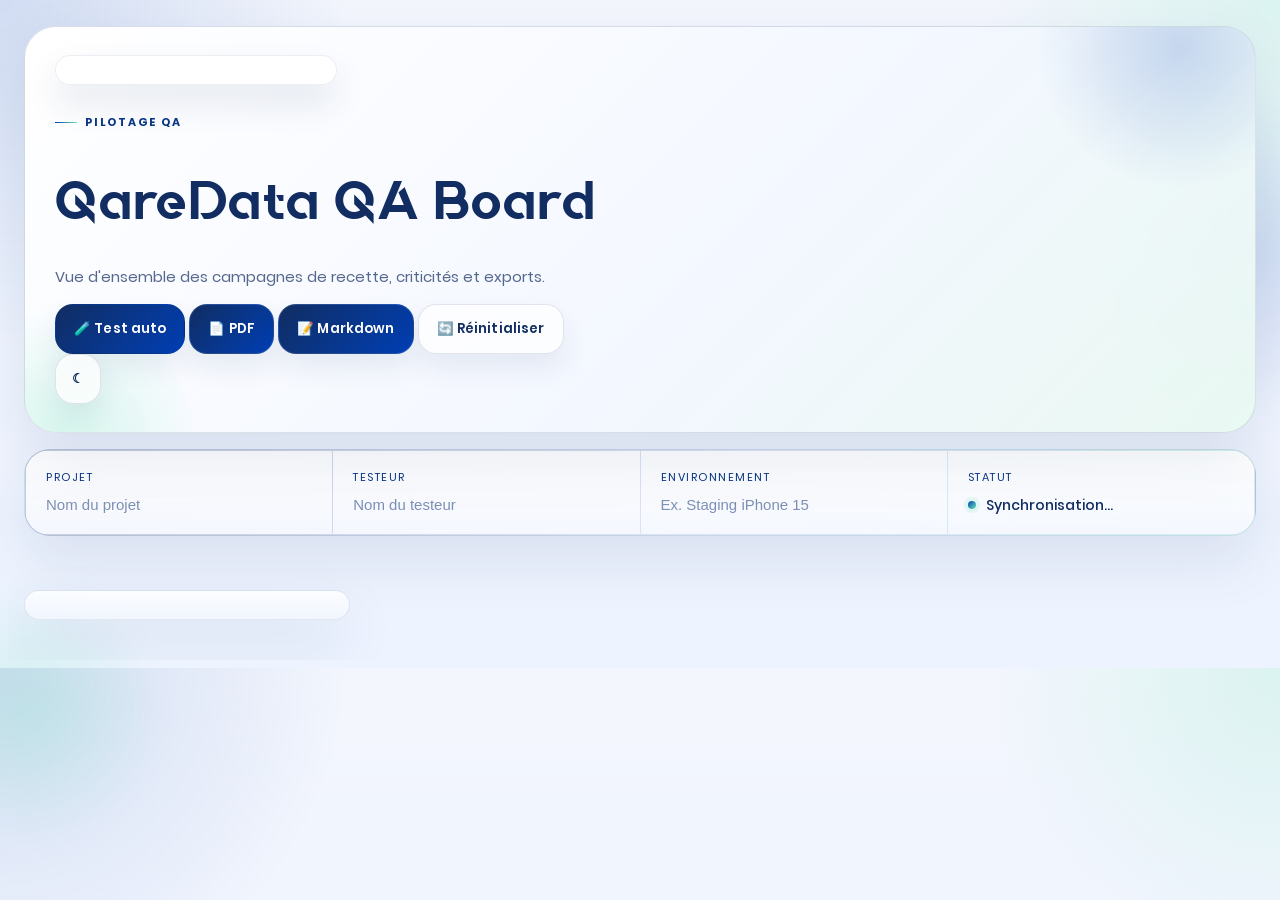
==== index.html @ b57c23fd "Add fonts and revamp UI styles Add Poppins and Quantify font files and update assets. Replace emoji " ====
<!DOCTYPE html>
<html lang="fr">
<head>
  <meta charset="UTF-8" />
  <meta name="viewport" content="width=device-width, initial-scale=1.0" />
  <meta http-equiv="Cache-Control" content="no-cache, no-store, must-revalidate" />
  <meta http-equiv="Pragma" content="no-cache" />
  <meta http-equiv="Expires" content="0" />
  <title>QareData QA Board - Refonte Professionnelle</title>
  <link rel="icon" type="image/svg+xml" href="./assets/favicon-checklist.svg?v=20260407-ui-fixes-3" />
  <link rel="shortcut icon" href="./assets/favicon-checklist.svg?v=20260407-ui-fixes-3" />
  <link rel="stylesheet" href="./styles.css?v=20260407-ui-fixes-3" />
  <link rel="stylesheet" href="./minimal-cards.css?v=20260407-ui-fixes-3" />
</head>
<body>
  <!-- ===== HEADER GLOBAL ===== -->
  <header class="app-header">
    <div class="header-content">
      <!-- Logo et Titre -->
      <div class="header-main">
        <div class="header-main__identity logo-section">
          <div class="logo" aria-hidden="true">
            <img src="./assets/company-logo.png" alt="" class="logo__image" />
          </div>
          <div class="title-section">
            <span class="header-eyebrow">Pilotage QA</span>
            <h1 class="app-title" id="header-project-title">QareData QA Board</h1>
            <p class="app-description" id="header-project-subtitle">Vue d'ensemble des campagnes de recette, criticités et exports.</p>
          </div>
        </div>

        <!-- Actions principales en haut -->
        <div class="header-actions">
          <button class="btn btn-primary" id="run-random-test" title="Simuler une session QA aléatoire">
            <span>🧪</span>
            <span>Test auto</span>
          </button>
          <button class="btn btn-success" id="generate-pdf" title="Exporter PDF">
            <span>📄</span>
            <span>PDF</span>
          </button>
          <button class="btn btn-success" id="generate-markdown" title="Exporter Markdown">
            <span>📝</span>
            <span>Markdown</span>
          </button>
          <button class="btn btn-ghost" id="reset-board" title="Réinitialiser">
            <span>🔄</span>
            <span>Réinitialiser</span>
          </button>
          <div class="theme-toggle">
            <button class="btn btn-ghost" id="btn-theme" type="button" title="Activer le mode sombre" aria-label="Activer le mode sombre" aria-pressed="false">
              <span id="theme-icon">☾</span>
            </button>
          </div>
        </div>
      </div>

      <!-- Barre de métadonnées -->
      <div class="header-metadata">
        <div class="header-meta-card">
          <div class="metadata-field">
            <label>Projet</label>
            <input type="text" id="project-name" data-field="projectName" placeholder="Nom du projet" class="meta-input" />
          </div>
          <div class="metadata-field">
            <label>Testeur</label>
            <input type="text" id="tester-name" data-field="tester" placeholder="Nom du testeur" class="meta-input" />
          </div>
          <div class="metadata-field">
            <label>Environnement</label>
            <input type="text" id="environment-name" data-field="environment" placeholder="Ex. Staging iPhone 15" class="meta-input" />
          </div>
          <div class="metadata-field metadata-field--status">
            <label>Statut</label>
            <div class="save-status" id="save-status">Synchronisation…</div>
          </div>
        </div>
      </div>

      <!-- KPI rapides (summary-root) -->
      <div class="header-kpi" id="summary-root"></div>
    </div>
  </header>

  <!-- ===== ZONE PRINCIPALE ===== -->
  <main class="app-main">
    <aside class="sidebar-sections" id="sidebar-nav-root" aria-label="Navigation latérale">
      <!-- Généré dynamiquement -->
    </aside>

    <!-- Barre de création de carte manuelle -->
    <aside class="create-card-panel">
      <h3>➕ Créer une carte manuelle</h3>
      <div class="create-card-form">
        <div class="form-row">
          <select id="new-card-surface" class="form-control" placeholder="Surface">
            <option value="">Sélectionner surface</option>
          </select>
          <select id="new-card-page" class="form-control" placeholder="Page">
            <option value="">Sélectionner page</option>
          </select>
        </div>
        <div class="form-row">
          <input 
            type="text" 
            id="new-card-title" 
            placeholder="Titre de la carte" 
            class="form-control"
          />
        </div>
        <div class="form-row">
          <select id="new-card-severity" class="form-control">
            <option value="minor">🟡 Mineur</option>
            <option value="major">🟠 Majeur</option>
            <option value="blocker">🔴 Bloquant</option>
          </select>
        </div>
        <div class="form-row">
          <textarea 
            id="new-card-notes" 
            placeholder="Notes additionnelles" 
            class="form-control"
            rows="2"
          ></textarea>
        </div>
        <div class="form-row">
          <textarea 
            id="new-card-checklist" 
            placeholder="Étapes du scénario utilisateur (une ligne par étape)" 
            class="form-control"
            rows="2"
          ></textarea>
        </div>
        <button class="btn btn-success" id="create-card">
          ✅ Créer la carte
        </button>
      </div>
    </aside>

    <!-- Zone centrale: Cartes -->
    <article class="content-area">
      <!-- Vue liste des cartes (board-root) -->
      <section class="board-root" id="board-root">
        <!-- Généré dynamiquement -->
      </section>

      <!-- Vue vide -->
      <section class="empty-state" id="empty-state" style="display: none;">
        <div class="empty-icon">📭</div>
        <h2>Aucune carte correspondante</h2>
        <p>Ajuste tes filtres ou crée une nouvelle carte pour commencer.</p>
      </section>
    </article>
  </main>

  <!-- ===== MODAL: DÉTAIL CARTE ===== -->
  <div class="modal-overlay" id="modal-overlay">
    <div class="modal-container">
      <button class="modal-close" id="modal-close">&times;</button>
      
      <div class="modal-content" id="modal-content">
        <!-- Rempli dynamiquement -->
      </div>
    </div>
  </div>
  <!-- Scripts -->
  <script type="module" src="./src/main.js?v=20260407-pdf-phase1-1"></script>
</body>
</html>
---- minimal-cards.css ----
@font-face {
  font-family: "Quantify";
  src: url("./assets/fonts/quantify/Quantify.ttf") format("truetype");
  font-style: normal;
  font-weight: 400;
  font-display: swap;
}

@font-face {
  font-family: "Poppins";
  src: url("./assets/fonts/poppins/Poppins-Light.ttf") format("truetype");
  font-style: normal;
  font-weight: 300;
  font-display: swap;
}

@font-face {
  font-family: "Poppins";
  src: url("./assets/fonts/poppins/Poppins-Regular.ttf") format("truetype");
  font-style: normal;
  font-weight: 400;
  font-display: swap;
}

@font-face {
  font-family: "Poppins";
  src: url("./assets/fonts/poppins/Poppins-Italic.ttf") format("truetype");
  font-style: italic;
  font-weight: 400;
  font-display: swap;
}

@font-face {
  font-family: "Poppins";
  src: url("./assets/fonts/poppins/Poppins-Medium.ttf") format("truetype");
  font-style: normal;
  font-weight: 500;
  font-display: swap;
}

@font-face {
  font-family: "Poppins";
  src: url("./assets/fonts/poppins/Poppins-MediumItalic.ttf") format("truetype");
  font-style: italic;
  font-weight: 500;
  font-display: swap;
}

@font-face {
  font-family: "Poppins";
  src: url("./assets/fonts/poppins/Poppins-SemiBold.ttf") format("truetype");
  font-style: normal;
  font-weight: 600;
  font-display: swap;
}

@font-face {
  font-family: "Poppins";
  src: url("./assets/fonts/poppins/Poppins-SemiBoldItalic.ttf") format("truetype");
  font-style: italic;
  font-weight: 600;
  font-display: swap;
}

@font-face {
  font-family: "Poppins";
  src: url("./assets/fonts/poppins/Poppins-Bold.ttf") format("truetype");
  font-style: normal;
  font-weight: 700;
  font-display: swap;
}

@font-face {
  font-family: "Poppins";
  src: url("./assets/fonts/poppins/Poppins-BoldItalic.ttf") format("truetype");
  font-style: italic;
  font-weight: 700;
  font-display: swap;
}

@font-face {
  font-family: "Poppins";
  src: url("./assets/fonts/poppins/Poppins-ExtraBold.ttf") format("truetype");
  font-style: normal;
  font-weight: 800;
  font-display: swap;
}

@font-face {
  font-family: "Poppins";
  src: url("./assets/fonts/poppins/Poppins-ExtraBoldItalic.ttf") format("truetype");
  font-style: italic;
  font-weight: 800;
  font-display: swap;
}

@font-face {
  font-family: "Poppins";
  src: url("./assets/fonts/poppins/Poppins-Black.ttf") format("truetype");
  font-style: normal;
  font-weight: 900;
  font-display: swap;
}

:root {
  --font-display: "Quantify", "Poppins", "Segoe UI", sans-serif;
  --font-body: "Poppins", "Segoe UI", sans-serif;

  --brand-blue: #003fb5;
  --brand-royal: #0a3585;
  --brand-navy: #112d61;
  --brand-mint: #6ee7b7;
  --brand-ink: #050b18;
  --brand-frost: #eef4ff;
  --brand-sky: #dbe8ff;

  --color-primary: var(--brand-blue);
  --color-success: var(--brand-mint);
  --color-warning: #ffb44d;
  --color-danger: #d92d20;
  --color-secondary: var(--brand-royal);

  --bg-primary: #ffffff;
  --bg-secondary: #edf3ff;
  --bg-tertiary: #e1ebff;
  --border-color: rgba(17, 45, 97, 0.12);
  --text-primary: #07152f;
  --text-secondary: #4f6388;
  --text-tertiary: #7f92b8;

  --app-canvas: #f3f6fd;
  --panel-bg: rgba(255, 255, 255, 0.82);
  --panel-bg-strong: #ffffff;
  --surface-bg: linear-gradient(180deg, rgba(255, 255, 255, 0.98), rgba(239, 244, 255, 0.98));
  --page-bg: linear-gradient(180deg, rgba(255, 255, 255, 0.9), rgba(246, 249, 255, 0.92));
  --card-odd: #ffffff;
  --card-even: #f6f9ff;
  --card-muted: #eef4ff;
  --text-strong: #07152f;
  --text-muted: #55688d;
  --text-subtle: #7d90b5;
  --line-soft: rgba(17, 45, 97, 0.1);
  --line-strong: rgba(0, 63, 181, 0.22);
  --panel-border-strong: rgba(17, 45, 97, 0.14);
  --focus-ring: rgba(0, 63, 181, 0.12);
  --shadow-card: 0 18px 36px rgba(17, 45, 97, 0.08);
  --shadow-hover: 0 24px 44px rgba(17, 45, 97, 0.14);
  --shadow-panel: 0 24px 58px rgba(17, 45, 97, 0.1);
  --surface-accent: linear-gradient(135deg, rgba(0, 63, 181, 0.08), rgba(110, 231, 183, 0.16));
  --hero-panel: linear-gradient(135deg, rgba(255, 255, 255, 0.98) 0%, rgba(243, 247, 255, 0.98) 58%, rgba(232, 248, 241, 0.94) 100%);
  --progress-panel-bg: linear-gradient(135deg, #112d61 0%, #003fb5 100%);
  --progress-panel-border: rgba(17, 45, 97, 0.12);
  --progress-track: rgba(17, 45, 97, 0.12);
  --progress-fill: linear-gradient(90deg, #003fb5 0%, #6ee7b7 100%);
}

body.dark-mode {
  --bg-primary: #0b1735;
  --bg-secondary: #08112a;
  --bg-tertiary: #10204a;
  --border-color: rgba(255, 255, 255, 0.08);
  --text-primary: #f7fbff;
  --text-secondary: #ced9f6;
  --text-tertiary: #8ca1d0;
  --app-canvas: #060d1d;
  --panel-bg: rgba(10, 20, 46, 0.84);
  --panel-bg-strong: #0f1d41;
  --surface-bg: linear-gradient(180deg, rgba(15, 29, 65, 0.98), rgba(10, 21, 48, 0.98));
  --page-bg: linear-gradient(180deg, rgba(17, 33, 73, 0.86), rgba(10, 20, 46, 0.9));
  --card-odd: #10204a;
  --card-even: #142758;
  --card-muted: #0b1735;
  --text-strong: #f7fbff;
  --text-muted: #c0cdec;
  --text-subtle: #8aa0d0;
  --line-soft: rgba(255, 255, 255, 0.08);
  --line-strong: rgba(110, 231, 183, 0.2);
  --panel-border-strong: rgba(255, 255, 255, 0.1);
  --focus-ring: rgba(110, 231, 183, 0.12);
  --shadow-card: 0 16px 34px rgba(0, 0, 0, 0.34);
  --shadow-hover: 0 22px 42px rgba(0, 0, 0, 0.42);
  --shadow-panel: 0 26px 56px rgba(0, 0, 0, 0.4);
  --surface-accent: linear-gradient(135deg, rgba(0, 63, 181, 0.24), rgba(110, 231, 183, 0.16));
  --hero-panel: linear-gradient(135deg, rgba(17, 33, 73, 0.98), rgba(11, 28, 68, 0.98));
  --progress-panel-bg: linear-gradient(135deg, rgba(17, 45, 97, 0.98), rgba(10, 53, 133, 0.98));
  --progress-panel-border: rgba(110, 231, 183, 0.12);
  --progress-track: rgba(255, 255, 255, 0.14);
  --progress-fill: linear-gradient(90deg, #6ee7b7 0%, #8dd6ff 100%);
}

body {
  position: relative;
  isolation: isolate;
  font-family: var(--font-body);
  background:
    radial-gradient(circle at top left, rgba(0, 63, 181, 0.14), transparent 24%),
    radial-gradient(circle at top right, rgba(110, 231, 183, 0.18), transparent 20%),
    linear-gradient(180deg, var(--app-canvas) 0%, var(--bg-secondary) 100%);
  color: var(--text-strong);
}

body::before,
body::after {
  content: "";
  position: fixed;
  pointer-events: none;
  z-index: -1;
  border-radius: 999px;
  filter: blur(10px);
}

body::before {
  top: 96px;
  right: -120px;
  width: 320px;
  height: 320px;
  background: radial-gradient(circle, rgba(0, 63, 181, 0.14) 0%, transparent 70%);
}

body::after {
  bottom: 60px;
  left: -100px;
  width: 260px;
  height: 260px;
  background: radial-gradient(circle, rgba(110, 231, 183, 0.22) 0%, transparent 72%);
}

.create-card-panel {
  display: none !important;
}

.app-header {
  padding: 18px 16px 14px;
  background: transparent;
  border-bottom: 0;
  box-shadow: none;
  backdrop-filter: none;
}

.header-content,
.filter-content,
.app-main {
  max-width: 1560px;
  margin: 0 auto;
}

.header-content {
  display: grid;
  gap: 16px;
}

.header-main {
  position: relative;
  overflow: hidden;
  margin-bottom: 0;
  padding: 28px 30px;
  border-radius: 32px;
  border: 1px solid var(--panel-border-strong);
  background: var(--hero-panel);
  box-shadow: var(--shadow-panel);
  backdrop-filter: blur(24px);
}

.header-main::before,
.header-main::after {
  content: "";
  position: absolute;
  border-radius: 999px;
  pointer-events: none;
}

.header-main::before {
  top: -120px;
  right: -64px;
  width: 280px;
  height: 280px;
  background: radial-gradient(circle, rgba(0, 63, 181, 0.18) 0%, transparent 72%);
}

.header-main::after {
  bottom: -140px;
  left: -90px;
  width: 260px;
  height: 260px;
  background: radial-gradient(circle, rgba(110, 231, 183, 0.26) 0%, transparent 74%);
}

.header-main > * {
  position: relative;
  z-index: 1;
}

.header-main__identity {
  min-width: 0;
  flex: 1;
  display: grid;
  gap: 20px;
  align-content: start;
}

.logo-section {
  min-width: 0;
  gap: 20px;
  flex-direction: column;
  align-items: flex-start;
}

.logo {
  width: clamp(190px, 22vw, 248px);
  padding: 14px 16px;
  border-radius: 26px;
  background: rgba(255, 255, 255, 0.96);
  border: 1px solid rgba(17, 45, 97, 0.08);
  box-shadow: 0 18px 34px rgba(17, 45, 97, 0.1);
  flex-shrink: 0;
}

.logo__image {
  display: block;
  width: 100%;
  height: auto;
}

.title-section {
  min-width: 0;
}

.header-eyebrow {
  display: inline-flex;
  align-items: center;
  gap: 8px;
  margin-bottom: 8px;
  color: var(--brand-royal);
  font-size: 11px;
  font-weight: 700;
  letter-spacing: 0.16em;
  text-transform: uppercase;
}

.header-eyebrow::before {
  content: "";
  width: 22px;
  height: 1px;
  background: linear-gradient(90deg, var(--brand-blue), var(--brand-mint));
  opacity: 1;
}

.title-section h1,
.app-title {
  font-family: var(--font-display);
  color: var(--brand-navy);
  font-size: clamp(32px, 4.8vw, 54px);
  font-weight: 400;
  letter-spacing: 0.04em;
  line-height: 0.98;
  text-wrap: balance;
}

.title-section p,
.app-description,
.surface-section__description,
.surface-section__progress p,
.qa-card__path,
.qa-panel__head span,
.field span,
.qa-dropzone span,
.qa-shot figcaption,
.qa-card__references p {
  color: var(--text-muted);
}

.app-description {
  max-width: 760px;
  margin-top: 10px;
  font-size: 15px;
  line-height: 1.68;
}

.header-actions {
  justify-content: flex-end;
  align-items: center;
  align-self: flex-start;
  flex-wrap: wrap;
  gap: 12px;
}

.btn {
  min-height: 50px;
  padding: 12px 18px;
  border-radius: 18px;
  border: 1px solid transparent;
  font-family: var(--font-body);
  box-shadow: 0 14px 28px rgba(17, 45, 97, 0.08);
  font-weight: 600;
  letter-spacing: 0.01em;
}

.btn-primary {
  background: linear-gradient(135deg, var(--brand-navy), var(--brand-blue));
  color: #ffffff;
}

.btn-primary:hover,
.btn-success:hover {
  background: linear-gradient(135deg, var(--brand-royal), var(--brand-blue));
  box-shadow: 0 18px 34px rgba(0, 63, 181, 0.24);
  transform: translateY(-1px);
}

.btn-success {
  background: linear-gradient(135deg, var(--brand-navy), var(--brand-blue));
  border-color: rgba(255, 255, 255, 0.12);
  color: #ffffff;
}

.btn-ghost {
  background: rgba(255, 255, 255, 0.74);
  border-color: rgba(17, 45, 97, 0.12);
  color: var(--brand-navy);
}

.btn-ghost:hover {
  background: rgba(255, 255, 255, 0.92);
  border-color: rgba(0, 63, 181, 0.18);
  box-shadow: 0 12px 24px rgba(17, 45, 97, 0.08);
}

.theme-toggle .btn {
  width: 46px;
  min-width: 46px;
  padding: 0;
  justify-content: center;
}

.theme-toggle .btn[aria-pressed="true"] {
  background: linear-gradient(135deg, rgba(17, 45, 97, 0.12), rgba(110, 231, 183, 0.24));
  border-color: rgba(110, 231, 183, 0.22);
  color: var(--text-strong);
}

.header-metadata {
  display: block;
  margin-bottom: 0;
  padding: 0;
  background: transparent;
}

.header-meta-card {
  display: grid;
  grid-template-columns: repeat(4, minmax(0, 1fr));
  gap: 1px;
  padding: 1px;
  border-radius: 26px;
  background: linear-gradient(135deg, rgba(17, 45, 97, 0.2), rgba(0, 63, 181, 0.08) 58%, rgba(110, 231, 183, 0.22));
  border: 1px solid rgba(17, 45, 97, 0.08);
  box-shadow: var(--shadow-panel);
  overflow: hidden;
}

.metadata-field,
.search-input,
.filter-select,
.toggle-checkbox {
  background: var(--panel-bg-strong);
  border: 1px solid var(--line-soft);
  box-shadow: 0 1px 0 rgba(255, 255, 255, 0.35) inset;
}

.metadata-field {
  display: grid;
  gap: 8px;
  min-width: 0;
  padding: 18px 20px;
  border: 0;
  border-radius: 0;
  box-shadow: none;
  background: linear-gradient(180deg, rgba(255, 255, 255, 0.98), rgba(245, 248, 255, 0.96));
}

.metadata-field label,
.surface-section__kicker,
.page-section__kicker {
  font-size: 11px;
  letter-spacing: 0.14em;
  text-transform: uppercase;
  color: var(--brand-royal);
}

.meta-input,
.search-input,
.filter-select,
.card-select,
.card-text-input,
.card-textarea,
.new-checklist-input,
.new-scenario-step-input {
  width: 100%;
  border: 1px solid var(--line-soft);
  border-radius: 12px;
  background: var(--panel-bg-strong);
  color: var(--text-strong);
  transition: border-color 0.2s ease, box-shadow 0.2s ease, background 0.2s ease;
}

.header-meta-card .meta-input {
  border: 0;
  border-radius: 0;
  padding: 0;
  min-height: auto;
  background: transparent;
  box-shadow: none;
  font-size: 15px;
  font-weight: 600;
  line-height: 1.45;
}

.header-meta-card .meta-input::placeholder {
  color: var(--text-subtle);
  font-weight: 500;
}

.meta-input:focus,
.search-input:focus,
.filter-select:focus,
.card-select:focus,
.card-text-input:focus,
.card-textarea:focus,
.new-checklist-input:focus,
.new-scenario-step-input:focus {
  outline: none;
  border-color: rgba(0, 63, 181, 0.4);
  box-shadow: 0 0 0 4px var(--focus-ring);
}

.header-meta-card .meta-input:focus {
  border-color: transparent;
  box-shadow: none;
  background: transparent;
}

.save-status {
  min-height: auto;
  display: flex;
  align-items: flex-start;
  gap: 10px;
  padding: 0;
  border: 0;
  border-radius: 0;
  background: transparent;
  box-shadow: none;
  color: var(--brand-navy);
  font-size: 14px;
  font-weight: 500;
  line-height: 1.5;
  overflow-wrap: anywhere;
}

.save-status::before {
  content: "";
  width: 8px;
  height: 8px;
  margin-top: 6px;
  border-radius: 999px;
  flex-shrink: 0;
  background: linear-gradient(135deg, var(--brand-blue), var(--brand-mint));
  box-shadow: 0 0 0 4px rgba(110, 231, 183, 0.16);
}

.header-kpi {
  padding-bottom: 0;
  background: transparent;
  justify-content: flex-start;
}

.summary-line {
  position: relative;
  overflow: hidden;
  display: flex;
  align-items: center;
  gap: 12px;
  width: fit-content;
  max-width: 100%;
  padding: 14px 18px 14px 22px;
  border-radius: 999px;
  background: linear-gradient(135deg, rgba(255, 255, 255, 0.96), rgba(238, 244, 255, 0.96));
  border: 1px solid rgba(17, 45, 97, 0.1);
  box-shadow: var(--shadow-panel);
}

.summary-line::before {
  content: "";
  position: absolute;
  inset: 0 auto 0 0;
  width: 6px;
  background: linear-gradient(180deg, var(--brand-blue), var(--brand-mint));
}

.summary-line__label {
  color: var(--brand-royal);
  font-size: 12px;
  font-weight: 600;
  letter-spacing: 0.08em;
  text-transform: uppercase;
}

.summary-line__value {
  font-family: var(--font-display);
  color: var(--brand-navy);
  font-size: 24px;
  line-height: 1;
  letter-spacing: 0.04em;
}

.filter-bar {
  padding: 0 16px 16px;
  border-bottom: 0;
}

.filter-content {
  padding: 14px 16px;
  border-radius: 18px;
  background: linear-gradient(135deg, rgba(255, 255, 255, 0.86), rgba(245, 248, 255, 0.92));
  border: 1px solid rgba(17, 45, 97, 0.08);
  box-shadow: var(--shadow-panel);
  backdrop-filter: blur(18px);
}

.search-input,
.filter-select {
  min-height: 44px;
}

.toggle-checkbox {
  min-height: 44px;
  padding: 0 14px;
  border-radius: 999px;
  gap: 10px;
}

.app-main {
  display: flex;
  align-items: flex-start;
  gap: 20px;
  padding: 24px 16px 40px;
  overflow: hidden;
}

.sidebar-sections {
  display: flex !important;
  width: 296px;
  max-height: calc(100vh - 48px);
  position: sticky;
  top: 24px;
  padding: 14px;
  border-radius: 28px;
  background: linear-gradient(180deg, rgba(255, 255, 255, 0.82), rgba(241, 246, 255, 0.88));
  border: 1px solid rgba(17, 45, 97, 0.1);
  box-shadow: var(--shadow-panel);
  backdrop-filter: blur(18px);
  flex-direction: column;
  flex-shrink: 0;
  overflow: hidden;
}

.sidebar-header {
  display: flex;
  align-items: center;
  justify-content: space-between;
  gap: 12px;
  margin-bottom: 14px;
}

.sidebar-heading {
  min-width: 0;
  display: grid;
  gap: 4px;
}

.sidebar-title {
  font-family: var(--font-display);
  color: var(--brand-navy);
  font-size: 17px;
  font-weight: 400;
  letter-spacing: 0.06em;
  line-height: 1.2;
}

.sidebar-caption {
  color: var(--text-subtle);
  font-size: 12px;
  line-height: 1.4;
}

.sidebar-toggle {
  width: 38px;
  height: 38px;
  border: 1px solid rgba(17, 45, 97, 0.1);
  border-radius: 14px;
  background: rgba(255, 255, 255, 0.88);
  color: var(--brand-navy);
  font-size: 18px;
  cursor: pointer;
  flex: 0 0 38px;
}

.sidebar-scroll {
  display: grid;
  gap: 16px;
  overflow: auto;
  min-height: 0;
  padding-right: 2px;
}

.sidebar-group {
  display: grid;
  gap: 10px;
}

.sidebar-group__title {
  color: var(--brand-royal);
  font-size: 11px;
  font-weight: 700;
  letter-spacing: 0.14em;
  text-transform: uppercase;
  padding: 0 4px;
}

.sidebar-nav-list {
  display: grid;
  gap: 8px;
}

.sidebar-nav-item {
  display: grid;
  grid-template-columns: 28px minmax(0, 1fr) auto;
  align-items: center;
  gap: 12px;
  width: 100%;
  min-height: 48px;
  padding: 10px 12px;
  border: 1px solid rgba(17, 45, 97, 0.08);
  border-radius: 18px;
  background: rgba(255, 255, 255, 0.92);
  color: var(--text-strong);
  cursor: pointer;
  text-align: left;
  transition: transform 0.2s ease, border-color 0.2s ease, box-shadow 0.2s ease, background 0.2s ease;
}

.sidebar-nav-item:hover {
  transform: translateY(-1px);
  border-color: rgba(0, 63, 181, 0.18);
  box-shadow: 0 16px 30px rgba(17, 45, 97, 0.1);
}

.sidebar-nav-item.is-active {
  border-color: rgba(0, 63, 181, 0.2);
  background: linear-gradient(135deg, var(--brand-navy), var(--brand-blue));
  color: #ffffff;
  box-shadow: 0 18px 34px rgba(0, 63, 181, 0.22);
}

.sidebar-nav-item__icon {
  display: inline-flex;
  align-items: center;
  justify-content: center;
  width: 28px;
  height: 28px;
  border-radius: 12px;
  background: linear-gradient(135deg, rgba(17, 45, 97, 0.12), rgba(0, 63, 181, 0.08));
  color: var(--brand-royal);
  font-size: 12px;
  font-weight: 700;
  letter-spacing: 0.04em;
}

.sidebar-nav-item--page .sidebar-nav-item__icon {
  background: transparent;
  font-size: 18px;
  color: var(--text-subtle);
}

.sidebar-nav-item.is-active .sidebar-nav-item__icon {
  background: rgba(255, 255, 255, 0.16);
  color: #ffffff;
}

.sidebar-nav-item__label {
  min-width: 0;
  color: inherit;
  font-size: 13px;
  font-weight: 600;
  line-height: 1.35;
  overflow-wrap: anywhere;
}

.sidebar-nav-item__count {
  display: inline-flex;
  align-items: center;
  justify-content: center;
  min-width: 28px;
  min-height: 28px;
  padding: 0 8px;
  border-radius: 999px;
  background: var(--card-muted);
  color: var(--brand-royal);
  font-size: 11px;
  font-weight: 700;
}

.sidebar-nav-item.is-active .sidebar-nav-item__count {
  background: rgba(255, 255, 255, 0.16);
  color: #ffffff;
}

body.sidebar-collapsed .sidebar-sections {
  width: 92px;
  padding: 14px 10px;
}

body.sidebar-collapsed .sidebar-header {
  justify-content: center;
}

body.sidebar-collapsed .sidebar-heading,
body.sidebar-collapsed .sidebar-group__title,
body.sidebar-collapsed .sidebar-nav-item__label,
body.sidebar-collapsed .sidebar-nav-item__count {
  display: none;
}

body.sidebar-collapsed .sidebar-nav-item {
  grid-template-columns: 1fr;
  justify-items: center;
  padding: 10px 8px;
}

body.sidebar-collapsed .sidebar-nav-item:hover {
  transform: translateY(-1px);
}

.content-area {
  min-width: 0;
  flex: 1;
  overflow: auto;
  padding-right: 4px;
}

#board-root,
.board-root {
  display: flex;
  flex-direction: column;
  gap: 24px;
}

.surface-section {
  position: relative;
  padding: 24px;
  border-radius: 28px;
  background: var(--surface-bg);
  border: 1px solid rgba(17, 45, 97, 0.08);
  box-shadow: var(--shadow-panel);
}

.surface-section::before {
  content: "";
  position: absolute;
  inset: 0 0 auto 0;
  height: 6px;
  border-radius: 28px 28px 0 0;
  background: linear-gradient(90deg, var(--brand-blue), var(--brand-royal), var(--brand-mint));
}

.surface-section__header {
  display: flex;
  justify-content: space-between;
  align-items: flex-start;
  gap: 20px;
  padding-bottom: 18px;
}

.surface-section__header h2 {
  font-family: var(--font-display);
  font-size: clamp(28px, 3vw, 34px);
  line-height: 1.02;
  letter-spacing: 0.04em;
  color: var(--brand-navy);
  margin: 4px 0 6px;
}

.surface-section__header p:last-child {
  max-width: 780px;
}

.surface-section__stats {
  display: flex;
  flex-wrap: wrap;
  justify-content: flex-end;
  gap: 10px;
}

.surface-section__stats span,
.surface-section__stats strong,
.page-section__meta span,
.page-section__meta strong {
  display: inline-flex;
  align-items: center;
  min-height: 38px;
  padding: 0 14px;
  border-radius: 999px;
  background: rgba(255, 255, 255, 0.86);
  border: 1px solid rgba(17, 45, 97, 0.08);
  color: var(--text-muted);
  font-size: 13px;
  font-weight: 600;
}

.surface-section__stats strong,
.page-section__meta strong {
  font-family: var(--font-display);
  color: var(--brand-navy);
  letter-spacing: 0.04em;
  background: linear-gradient(135deg, rgba(17, 45, 97, 0.1), rgba(110, 231, 183, 0.18));
}

.surface-section__progress {
  display: grid;
  gap: 10px;
  margin-bottom: 22px;
  padding: 16px 18px;
  border-radius: 18px;
  background: var(--progress-panel-bg);
  border: 1px solid var(--progress-panel-border);
  box-shadow: inset 0 1px 0 rgba(255, 255, 255, 0.06);
}

.surface-section__progress p {
  font-size: 13px;
  color: rgba(255, 255, 255, 0.8);
}

.surface-section__progress .qa-card__progress-labels span {
  color: rgba(255, 255, 255, 0.74);
}

.surface-section__progress .qa-card__progress-labels strong {
  color: #ffffff;
}

.surface-section__progress .qa-progress {
  background: rgba(255, 255, 255, 0.22);
}

.surface-section__progress .qa-progress span {
  background: linear-gradient(90deg, #ffffff 0%, var(--brand-mint) 100%);
  box-shadow: none;
}

.page-stack {
  display: flex;
  flex-direction: column;
  gap: 18px;
}

.page-section {
  padding: 20px;
  border-radius: 20px;
  background: var(--page-bg);
  border: 1px solid rgba(17, 45, 97, 0.08);
}

.page-section__header {
  display: flex;
  justify-content: space-between;
  align-items: center;
  gap: 16px;
  padding-bottom: 14px;
  margin-bottom: 18px;
  border-bottom: 1px solid var(--line-soft);
}

.page-section__header h3 {
  font-family: var(--font-display);
  font-size: 22px;
  line-height: 1.08;
  letter-spacing: 0.03em;
  color: var(--brand-royal);
}

.page-section__meta {
  display: flex;
  flex-wrap: wrap;
  justify-content: flex-end;
  gap: 10px;
}

.page-section .cards-grid {
  display: grid;
  grid-template-columns: repeat(2, minmax(0, 1fr));
  gap: 16px;
}

.qa-card {
  position: relative;
  border-radius: 22px;
  border: 1px solid rgba(17, 45, 97, 0.08);
  background: linear-gradient(180deg, rgba(255, 255, 255, 0.98), rgba(246, 249, 255, 0.96));
  box-shadow: var(--shadow-card);
  transition: transform 0.22s ease, box-shadow 0.22s ease, border-color 0.22s ease;
  overflow: hidden;
}

.page-section .cards-grid > .qa-card:nth-child(even) {
  background: linear-gradient(180deg, rgba(250, 252, 255, 0.98), rgba(240, 245, 255, 0.96));
}

.qa-card::before {
  content: "";
  position: absolute;
  inset: 0 auto 0 0;
  width: 6px;
  background: linear-gradient(180deg, var(--brand-blue), var(--brand-mint));
}

.qa-card:hover {
  transform: translateY(-2px);
  box-shadow: var(--shadow-hover);
  border-color: rgba(0, 63, 181, 0.18);
}

.qa-card.is-risk {
  border-color: rgba(217, 45, 32, 0.22);
}

.qa-card.is-risk::before {
  background: linear-gradient(180deg, #d92d20, #ffb44d);
}

.qa-card__summary {
  display: flex;
  flex-direction: column;
  gap: 14px;
  padding: 20px 20px 18px 24px;
}

.qa-card__summary-top {
  display: flex;
  justify-content: space-between;
  align-items: flex-start;
  gap: 14px;
}

.qa-card__title-group {
  min-width: 0;
  flex: 1;
}

.qa-card__title {
  display: -webkit-box;
  overflow: hidden;
  -webkit-box-orient: vertical;
  line-clamp: 2;
  -webkit-line-clamp: 2;
  font-family: var(--font-body);
  font-size: 18px;
  font-weight: 700;
  line-height: 1.28;
  letter-spacing: -0.01em;
  color: var(--brand-navy);
  overflow-wrap: anywhere;
}

.qa-card__pills,
.qa-card__detail-pills {
  display: flex;
  flex-wrap: wrap;
  gap: 8px;
  justify-content: flex-end;
  align-items: center;
  min-width: 0;
}

.pill {
  display: inline-flex;
  align-items: center;
  justify-content: center;
  min-height: 28px;
  padding: 4px 10px;
  border-radius: 999px;
  font-size: 12px;
  font-weight: 700;
  letter-spacing: 0.01em;
  line-height: 1.2;
  text-align: center;
  overflow-wrap: anywhere;
  border: 1px solid transparent;
}

.pill-todo {
  background: rgba(17, 45, 97, 0.08);
  color: var(--brand-royal);
  border-color: rgba(17, 45, 97, 0.12);
}

.pill-progress {
  background: rgba(0, 63, 181, 0.12);
  color: var(--brand-blue);
  border-color: rgba(0, 63, 181, 0.12);
}

.pill-done {
  background: rgba(110, 231, 183, 0.18);
  color: #0f6b53;
  border-color: rgba(110, 231, 183, 0.22);
}

.pill-blocker {
  background: rgba(217, 45, 32, 0.12);
  color: #d92d20;
  border-color: rgba(217, 45, 32, 0.18);
}

.pill-major {
  background: rgba(255, 180, 77, 0.16);
  color: #a85c00;
  border-color: rgba(255, 180, 77, 0.24);
}

.pill-minor {
  background: rgba(10, 53, 133, 0.12);
  color: var(--brand-royal);
  border-color: rgba(10, 53, 133, 0.16);
}

.pill-source-todo {
  background: rgba(239, 68, 68, 0.12);
  color: #d92d20;
}

.pill-source-done {
  background: rgba(16, 185, 129, 0.12);
  color: #0f8a62;
}

.pill-source-neutral,
.pill-neutral {
  background: var(--card-muted);
  color: var(--text-muted);
  border-color: rgba(17, 45, 97, 0.08);
}

.qa-card__metrics-line {
  display: flex;
  flex-wrap: wrap;
  gap: 10px 0;
  color: var(--text-muted);
  font-size: 13px;
  min-width: 0;
  align-items: center;
  line-height: 1.35;
}

.qa-card__metrics-line span + span::before {
  content: "•";
  margin: 0 10px;
  color: var(--text-subtle);
}

.qa-card__metrics-line span {
  display: inline-flex;
  align-items: center;
  gap: 6px;
  text-align: center;
  overflow-wrap: anywhere;
}

.qa-card__metrics-line strong {
  display: inline-flex;
  align-items: center;
  justify-content: center;
  min-width: 18px;
  font-weight: 700;
  color: var(--brand-royal);
}

.qa-card__progress {
  display: grid;
  gap: 8px;
}

.qa-card__progress-labels {
  display: flex;
  justify-content: space-between;
  align-items: center;
  gap: 12px;
  font-size: 13px;
  color: var(--text-muted);
}

.qa-card__progress-labels strong {
  color: var(--brand-navy);
}

.qa-progress {
  width: 100%;
  height: 6px;
  overflow: hidden;
  border-radius: 999px;
  background: var(--progress-track);
}

.qa-progress span {
  display: block;
  height: 100%;
  border-radius: inherit;
  background: var(--progress-fill);
  box-shadow: 0 0 20px rgba(0, 63, 181, 0.16);
  transition: width 0.3s ease;
}

.qa-card__summary-actions {
  display: flex;
  justify-content: flex-start;
}

.button {
  display: inline-flex;
  align-items: center;
  justify-content: center;
  gap: 8px;
  min-height: 40px;
  padding: 0 14px;
  border-radius: 14px;
  border: 1px solid rgba(17, 45, 97, 0.08);
  background: rgba(255, 255, 255, 0.9);
  color: var(--brand-navy);
  font-family: var(--font-body);
  font-size: 13px;
  font-weight: 600;
  cursor: pointer;
  transition: transform 0.18s ease, border-color 0.18s ease, background 0.18s ease, box-shadow 0.18s ease;
  text-align: center;
}

.button:hover {
  transform: translateY(-1px);
}

.button.small {
  min-height: 36px;
  padding: 0 12px;
}

.button.secondary {
  background: linear-gradient(135deg, var(--brand-navy), var(--brand-blue));
  color: #ffffff;
  border-color: rgba(17, 45, 97, 0.18);
  box-shadow: 0 14px 28px rgba(0, 63, 181, 0.18);
}

.button.tertiary,
.button.ghost {
  background: rgba(255, 255, 255, 0.72);
  border-color: rgba(17, 45, 97, 0.1);
  color: var(--brand-royal);
}

.button.danger {
  color: #d92d20;
  border-color: rgba(239, 68, 68, 0.22);
}

.qa-card__path {
  font-size: 12px;
  font-weight: 600;
  letter-spacing: 0.12em;
  text-transform: uppercase;
  color: var(--brand-royal);
  margin-bottom: 10px;
  overflow-wrap: anywhere;
}

.field {
  display: grid;
  gap: 8px;
}

.field span {
  font-size: 12px;
  font-weight: 600;
  line-height: 1.35;
}

.card-select,
.card-text-input,
.new-checklist-input,
.new-scenario-step-input {
  min-height: 42px;
  padding: 0 14px;
}

.card-textarea {
  min-height: 120px;
  padding: 14px;
  resize: vertical;
  line-height: 1.55;
}

.textarea-field {
  padding: 16px;
  border-radius: 16px;
  background: linear-gradient(180deg, rgba(255, 255, 255, 0.96), rgba(241, 246, 255, 0.94));
  border: 1px solid rgba(17, 45, 97, 0.08);
}

.qa-panel {
  display: flex;
  flex-direction: column;
  gap: 14px;
  padding: 16px;
  border-radius: 16px;
  background: linear-gradient(180deg, rgba(255, 255, 255, 0.96), rgba(241, 246, 255, 0.94));
  border: 1px solid rgba(17, 45, 97, 0.08);
}

.qa-panel--context {
  grid-column: 1 / -1;
}

.qa-panel--scenario {
  grid-column: 1 / -1;
}

.qa-panel__head {
  display: flex;
  justify-content: space-between;
  align-items: center;
  gap: 12px;
}

.qa-panel__head > div {
  min-width: 0;
}

.qa-panel__head h5,
.qa-source-block h6 {
  font-family: var(--font-display);
  font-size: 16px;
  font-weight: 400;
  color: var(--brand-navy);
  letter-spacing: 0.03em;
  line-height: 1.35;
  overflow-wrap: anywhere;
}

.qa-scenario-list {
  display: flex;
  flex-direction: column;
  gap: 12px;
  list-style: none;
  padding: 0;
  margin: 0;
}

.qa-scenario-step {
  display: grid;
  gap: 14px;
  padding: 16px;
  border-radius: 18px;
  background: var(--panel-bg-strong);
  border: 1px solid var(--line-soft);
  transition: border-color 0.2s ease, box-shadow 0.2s ease, transform 0.2s ease;
}

.qa-scenario-step.is-ok {
  border-color: rgba(34, 197, 94, 0.22);
  box-shadow: 0 12px 30px rgba(34, 197, 94, 0.06);
}

.qa-scenario-step.is-ko,
.qa-scenario-step.is-bug-open {
  border-color: rgba(239, 68, 68, 0.42);
  box-shadow: 0 0 0 3px rgba(239, 68, 68, 0.08), 0 14px 34px rgba(239, 68, 68, 0.12);
}

.qa-scenario-step__main {
  display: flex;
  justify-content: space-between;
  gap: 12px;
  align-items: flex-start;
}

.qa-scenario-step__content {
  min-width: 0;
  display: grid;
  gap: 8px;
  flex: 1;
}

.qa-scenario-step__head {
  display: flex;
  flex-wrap: wrap;
  align-items: center;
  gap: 8px;
}

.qa-scenario-step__eyebrow {
  font-size: 11px;
  font-weight: 700;
  letter-spacing: 0.08em;
  text-transform: uppercase;
  color: var(--text-subtle);
}

.qa-scenario-step__status {
  display: inline-flex;
  align-items: center;
  justify-content: center;
  min-height: 24px;
  padding: 0 10px;
  border-radius: 999px;
  font-size: 11px;
  font-weight: 700;
  border: 1px solid transparent;
}

.qa-scenario-step__status--ok {
  background: rgba(34, 197, 94, 0.12);
  color: #15803d;
  border-color: rgba(34, 197, 94, 0.18);
}

.qa-scenario-step__status--ko {
  background: rgba(239, 68, 68, 0.12);
  color: #dc2626;
  border-color: rgba(239, 68, 68, 0.18);
}

.qa-scenario-step__status--pending {
  background: rgba(148, 163, 184, 0.16);
  color: var(--text-muted);
  border-color: rgba(148, 163, 184, 0.18);
}

.qa-scenario-step__content strong {
  color: var(--text-strong);
  line-height: 1.45;
  overflow-wrap: anywhere;
}

.qa-scenario-step__content p {
  color: var(--text-muted);
  line-height: 1.55;
  overflow-wrap: anywhere;
}

.qa-scenario-step__actions {
  display: flex;
  flex-wrap: wrap;
  justify-content: flex-end;
  gap: 8px;
}

.qa-step-action {
  min-width: 112px;
}

.qa-step-action.is-active,
.qa-step-action:hover {
  transform: translateY(-1px);
}

.qa-step-action--ok.is-active {
  background: rgba(34, 197, 94, 0.12);
  color: #15803d;
  border-color: rgba(34, 197, 94, 0.2);
}

.qa-step-action--ko.is-active {
  background: rgba(239, 68, 68, 0.12);
  color: #dc2626;
  border-color: rgba(239, 68, 68, 0.2);
}

.qa-scenario-step.is-bug-open .qa-step-action--ko {
  background: rgba(239, 68, 68, 0.12);
  color: #dc2626;
  border-color: rgba(239, 68, 68, 0.2);
}

.qa-step__bug-form {
  display: none;
  gap: 14px;
  padding: 16px;
  border-radius: 16px;
  background: linear-gradient(180deg, rgba(255, 247, 246, 0.92), rgba(255, 251, 249, 0.94));
  border: 1px dashed rgba(217, 45, 32, 0.22);
}

.qa-scenario-step.is-bug-open .qa-step__bug-form {
  display: grid;
}

.qa-step__bug-grid {
  display: grid;
  grid-template-columns: repeat(2, minmax(0, 1fr));
  gap: 12px;
}

.qa-step__bug-grid .card-textarea {
  min-height: 148px;
}

.qa-step__bug-hint {
  color: var(--text-strong);
  color: var(--text-muted);
  font-size: 12px;
  line-height: 1.5;
}

.qa-step__bug-actions {
  display: flex;
  flex-wrap: wrap;
  justify-content: flex-end;
  gap: 10px;
}

.qa-scenario-step.is-bug-invalid {
  border-color: rgba(239, 68, 68, 0.38);
  box-shadow: 0 0 0 4px rgba(239, 68, 68, 0.08);
}

.qa-scenario-step.is-bug-invalid .qa-step__bug-input {
  border-color: rgba(239, 68, 68, 0.4);
  box-shadow: 0 0 0 3px rgba(239, 68, 68, 0.08);
}

.qa-inline-form {
  display: grid;
  grid-template-columns: 1fr auto;
  gap: 10px;
}

.icon-button {
  width: 32px;
  height: 32px;
  flex: 0 0 32px;
  border-radius: 10px;
  border: 1px solid var(--line-soft);
  background: var(--panel-bg-strong);
  color: var(--text-muted);
  font-size: 18px;
  line-height: 1;
  cursor: pointer;
}

.qa-source-grid {
  display: grid;
  grid-template-columns: repeat(auto-fit, minmax(220px, 1fr));
  gap: 12px;
  align-items: stretch;
}

.qa-source-block {
  min-width: 0;
  padding: 14px;
  border-radius: 14px;
  background: rgba(255, 255, 255, 0.92);
  border: 1px solid rgba(17, 45, 97, 0.08);
  display: flex;
  flex-direction: column;
  justify-content: flex-start;
}

.qa-source-block ul {
  margin-top: 10px;
  padding-left: 18px;
  display: grid;
  gap: 8px;
  color: var(--text-muted);
  font-size: 13px;
  line-height: 1.45;
  overflow-wrap: anywhere;
}

.qa-dropzone {
  display: grid;
  gap: 6px;
  padding: 18px;
  border-radius: 16px;
  border: 1px dashed rgba(0, 63, 181, 0.24);
  background: linear-gradient(135deg, rgba(0, 63, 181, 0.05), rgba(110, 231, 183, 0.1));
  cursor: pointer;
  transition: border-color 0.2s ease, background 0.2s ease;
}

.qa-dropzone strong {
  color: var(--text-strong);
}

.qa-dropzone.is-dragover,
.qa-dropzone:hover {
  background: linear-gradient(135deg, rgba(0, 63, 181, 0.09), rgba(110, 231, 183, 0.16));
  border-color: rgba(0, 63, 181, 0.34);
}

.qa-shot-grid {
  display: grid;
  grid-template-columns: repeat(auto-fit, minmax(160px, 1fr));
  gap: 12px;
}

.qa-shot {
  position: relative;
  overflow: hidden;
  border-radius: 16px;
  border: 1px solid var(--line-soft);
  background: var(--panel-bg-strong);
}

.qa-shot img {
  display: block;
  width: 100%;
  aspect-ratio: 4 / 3;
  object-fit: cover;
}

.qa-shot figcaption {
  padding: 10px 12px 12px;
  font-size: 12px;
  overflow-wrap: anywhere;
}

.qa-shot__remove {
  position: absolute;
  top: 10px;
  right: 10px;
  background: rgba(15, 23, 42, 0.72);
  color: #ffffff;
  border-color: transparent;
}

.qa-card__references,
.qa-card__footer-actions {
  padding: 16px;
  border-radius: 16px;
  background: linear-gradient(180deg, rgba(255, 255, 255, 0.96), rgba(241, 246, 255, 0.94));
  border: 1px solid rgba(17, 45, 97, 0.08);
}

.qa-card__references strong {
  display: block;
  margin-bottom: 8px;
  color: var(--text-strong);
}

.qa-empty-line,
.qa-empty-shot {
  padding: 14px;
  border-radius: 14px;
  border: 1px dashed rgba(17, 45, 97, 0.14);
  color: var(--text-muted);
  background: rgba(0, 63, 181, 0.04);
  font-size: 13px;
}

.empty-state {
  min-height: 260px;
  border-radius: 24px;
  background: var(--surface-bg);
  border: 1px solid rgba(17, 45, 97, 0.08);
  box-shadow: var(--shadow-panel);
}

.modal-overlay {
  position: fixed;
  inset: 0;
  z-index: 1200;
  display: none;
  align-items: center;
  justify-content: center;
  padding: 24px;
  background: rgba(8, 17, 42, 0.56);
  backdrop-filter: blur(10px);
}

.modal-overlay.active {
  display: flex !important;
}

.modal-container {
  position: relative;
  width: min(1120px, calc(100vw - 32px));
  max-height: calc(100vh - 48px);
  overflow: hidden;
  border-radius: 28px;
  border: 1px solid rgba(17, 45, 97, 0.12);
  background: linear-gradient(180deg, rgba(255, 255, 255, 0.99), rgba(243, 247, 255, 0.98));
  box-shadow: 0 34px 84px rgba(8, 17, 42, 0.28);
}

.modal-close {
  position: absolute;
  top: 18px;
  right: 18px;
  z-index: 2;
  width: 40px;
  height: 40px;
  border: 1px solid rgba(17, 45, 97, 0.1);
  border-radius: 999px;
  background: rgba(255, 255, 255, 0.92);
  color: var(--brand-navy);
  font-size: 24px;
  line-height: 1;
  cursor: pointer;
}

.modal-content {
  max-height: calc(100vh - 48px);
  overflow: auto;
  padding: 28px;
}

.qa-card--modal {
  border: none;
  background: transparent;
  box-shadow: none;
  cursor: default;
}

.qa-card--modal:hover {
  transform: none;
  box-shadow: none;
  border-color: transparent;
}

.card-modal__header {
  display: flex;
  justify-content: space-between;
  align-items: flex-start;
  gap: 20px;
  padding-right: 56px;
  margin-bottom: 18px;
}

.card-modal__titles {
  min-width: 0;
  flex: 1;
}

.card-modal__kicker {
  margin-bottom: 10px;
  color: var(--brand-royal);
  font-size: 12px;
  font-weight: 700;
  letter-spacing: 0.12em;
  text-transform: uppercase;
  overflow-wrap: anywhere;
}

.card-modal__title {
  font-family: var(--font-display);
  color: var(--brand-navy);
  font-size: 34px;
  line-height: 1.02;
  letter-spacing: 0.04em;
  overflow-wrap: anywhere;
}

.card-modal__badges {
  display: flex;
  flex-wrap: wrap;
  justify-content: flex-end;
  gap: 8px;
  align-items: center;
}

.card-modal__summary {
  display: flex;
  flex-wrap: wrap;
  gap: 10px;
  margin-bottom: 18px;
}

.card-modal__summary span {
  display: inline-flex;
  align-items: center;
  justify-content: center;
  min-height: 38px;
  padding: 0 14px;
  border-radius: 999px;
  background: rgba(255, 255, 255, 0.86);
  border: 1px solid rgba(17, 45, 97, 0.08);
  color: var(--text-muted);
  font-size: 13px;
  font-weight: 600;
  text-align: center;
  overflow-wrap: anywhere;
}

.card-modal__progress {
  margin-bottom: 20px;
}

.card-modal__grid,
.card-modal__panels {
  display: grid;
  grid-template-columns: repeat(2, minmax(0, 1fr));
  gap: 16px;
  margin-bottom: 18px;
}

.card-modal__detail-layout {
  display: grid;
  grid-template-columns: repeat(2, minmax(0, 1fr));
  gap: 16px;
  margin-bottom: 18px;
  align-items: start;
}

.card-modal__context-grid {
  display: grid;
  grid-template-columns: repeat(2, minmax(0, 1fr));
  gap: 14px;
}

.card-modal__context-block {
  min-width: 0;
  height: 100%;
  padding: 16px 18px;
  border-radius: 14px;
  background: rgba(255, 255, 255, 0.92);
  border: 1px solid rgba(17, 45, 97, 0.08);
}

.card-modal__context-block h6 {
  margin-bottom: 8px;
  font-family: var(--font-display);
  color: var(--brand-navy);
  font-size: 15px;
  font-weight: 400;
  letter-spacing: 0.03em;
  line-height: 1.35;
  overflow-wrap: break-word;
  word-break: normal;
}

.card-modal__context-block p {
  color: var(--text-muted);
  font-size: 14px;
  line-height: 1.6;
  white-space: pre-line;
  overflow-wrap: break-word;
  word-break: normal;
}

.card-modal__grid .field {
  padding: 16px;
  border-radius: 16px;
  border: 1px solid rgba(17, 45, 97, 0.08);
  background: linear-gradient(180deg, rgba(255, 255, 255, 0.96), rgba(241, 246, 255, 0.94));
  align-content: start;
}

.qa-card--modal .field,
.qa-card--modal .qa-panel,
.qa-card--modal .textarea-field,
.qa-card--modal .qa-card__references,
.qa-card--modal .qa-card__footer-actions {
  background: linear-gradient(180deg, rgba(255, 255, 255, 0.96), rgba(241, 246, 255, 0.94));
}

.qa-card--modal .textarea-field {
  height: 100%;
  align-content: start;
}

.qa-card--modal .card-modal__notes-panel {
  height: auto;
}

.qa-card--modal .card-textarea {
  min-height: 220px;
}

.qa-card--modal .card-modal__notes-panel .card-textarea {
  min-height: 180px;
}

.qa-card--modal .qa-scenario-step,
.qa-card--modal .qa-source-block,
.qa-card--modal .qa-shot,
.qa-card--modal .qa-card__references p {
  overflow-wrap: anywhere;
}

.qa-card--modal .qa-card__references p,
.qa-card--modal .qa-panel__head span,
.qa-card--modal .qa-source-block ul,
.qa-card--modal .qa-empty-line,
.qa-card--modal .qa-empty-shot {
  line-height: 1.6;
}

body.dark-mode .logo {
  background: rgba(255, 255, 255, 0.98);
}

body.dark-mode .btn-ghost,
body.dark-mode .button.tertiary,
body.dark-mode .button.ghost,
body.dark-mode .sidebar-toggle,
body.dark-mode .modal-close {
  background: rgba(255, 255, 255, 0.06);
  color: var(--text-strong);
}

body.dark-mode .summary-line {
  background: linear-gradient(135deg, rgba(16, 30, 67, 0.96), rgba(9, 19, 44, 0.96));
}

body.dark-mode .sidebar-sections {
  background: linear-gradient(180deg, rgba(12, 24, 54, 0.88), rgba(8, 17, 42, 0.92));
}

body.dark-mode .sidebar-nav-item,
body.dark-mode .surface-section__stats span,
body.dark-mode .surface-section__stats strong,
body.dark-mode .page-section__meta span,
body.dark-mode .page-section__meta strong,
body.dark-mode .button,
body.dark-mode .qa-source-block,
body.dark-mode .card-modal__summary span,
body.dark-mode .card-modal__context-block,
body.dark-mode .card-modal__grid .field {
  background: rgba(255, 255, 255, 0.04);
}

body.dark-mode .metadata-field,
body.dark-mode .qa-panel,
body.dark-mode .textarea-field,
body.dark-mode .qa-card__references,
body.dark-mode .qa-card__footer-actions,
body.dark-mode .qa-card--modal .field,
body.dark-mode .qa-card--modal .qa-panel,
body.dark-mode .qa-card--modal .textarea-field,
body.dark-mode .qa-card--modal .qa-card__references,
body.dark-mode .qa-card--modal .qa-card__footer-actions {
  background: linear-gradient(180deg, rgba(14, 28, 63, 0.96), rgba(10, 20, 46, 0.94));
}

body.dark-mode .sidebar-sections,
body.dark-mode .header-main,
body.dark-mode .surface-section,
body.dark-mode .page-section,
body.dark-mode .modal-container {
  border-color: rgba(255, 255, 255, 0.08);
}

body.dark-mode .qa-card {
  background: linear-gradient(180deg, rgba(16, 32, 74, 0.98), rgba(11, 24, 55, 0.96));
}

body.dark-mode .page-section .cards-grid > .qa-card:nth-child(even) {
  background: linear-gradient(180deg, rgba(18, 36, 80, 0.98), rgba(14, 28, 64, 0.96));
}

body.dark-mode .modal-container {
  background: linear-gradient(180deg, rgba(14, 28, 63, 0.99), rgba(9, 19, 44, 0.98));
}

body.dark-mode .button.secondary {
  background: linear-gradient(135deg, var(--brand-royal), var(--brand-blue));
  color: #ffffff;
}

body.dark-mode .sidebar-nav-item.is-active {
  background: linear-gradient(135deg, var(--brand-navy), var(--brand-blue));
  color: #ffffff;
}

body.dark-mode .btn-ghost:hover {
  background: rgba(255, 255, 255, 0.1);
}

body.dark-mode .sidebar-nav-item__icon {
  background: rgba(255, 255, 255, 0.08);
  color: #8dd6ff;
}

body.dark-mode .sidebar-nav-item__count {
  background: rgba(255, 255, 255, 0.08);
}

body.dark-mode .app-title,
body.dark-mode .sidebar-title,
body.dark-mode .surface-section__header h2,
body.dark-mode .page-section__header h3,
body.dark-mode .qa-card__title,
body.dark-mode .summary-line__value,
body.dark-mode .qa-card__progress-labels strong,
body.dark-mode .qa-panel__head h5,
body.dark-mode .qa-source-block h6,
body.dark-mode .card-modal__title,
body.dark-mode .card-modal__context-block h6,
body.dark-mode .save-status {
  color: var(--text-strong);
}

body.dark-mode .header-eyebrow,
body.dark-mode .metadata-field label,
body.dark-mode .surface-section__kicker,
body.dark-mode .page-section__kicker,
body.dark-mode .summary-line__label,
body.dark-mode .card-modal__kicker,
body.dark-mode .qa-card__path,
body.dark-mode .sidebar-group__title {
  color: #8dd6ff;
}

body.dark-mode .header-meta-card .meta-input,
body.dark-mode .surface-section__stats strong,
body.dark-mode .page-section__meta strong,
body.dark-mode .sidebar-nav-item__count,
body.dark-mode .qa-card__metrics-line strong {
  color: var(--text-strong);
}

body.dark-mode .surface-section__progress .qa-card__progress-labels span,
body.dark-mode .surface-section__progress .qa-card__progress-labels strong,
body.dark-mode .surface-section__progress p {
  color: rgba(255, 255, 255, 0.88);
}

body.dark-mode .surface-section__progress .qa-progress {
  background: rgba(255, 255, 255, 0.18);
}

body.dark-mode .surface-section__progress .qa-progress span {
  background: linear-gradient(90deg, #6ee7b7 0%, #8dd6ff 100%);
  box-shadow: none;
}

body.dark-mode .sidebar-nav-item.is-active {
  box-shadow: 0 18px 34px rgba(0, 0, 0, 0.34);
}

@media (max-width: 1180px) {
  .header-meta-card {
    grid-template-columns: repeat(2, minmax(0, 1fr));
  }

  .page-section .cards-grid,
  .card-modal__grid,
  .card-modal__panels,
  .card-modal__detail-layout,
  .qa-source-grid,
  .qa-step__bug-grid {
    grid-template-columns: 1fr;
  }
}

@media (max-width: 900px) {
  .app-header {
    padding-top: 14px;
    padding-left: 12px;
    padding-right: 12px;
  }

  .header-main {
    padding: 20px 18px;
  }

  .logo {
    width: min(240px, 58vw);
  }

  .header-main,
  .surface-section,
  .page-section,
  .qa-card__summary {
    padding-left: 16px;
    padding-right: 16px;
  }

  .header-main,
  .surface-section__header,
  .page-section__header,
  .qa-card__summary-top,
  .qa-panel__head,
  .card-modal__header,
  .qa-scenario-step__main {
    flex-direction: column;
    align-items: flex-start;
  }

  .surface-section__stats,
  .page-section__meta,
  .card-modal__badges,
  .qa-scenario-step__actions,
  .qa-step__bug-actions {
    justify-content: flex-start;
  }

  .header-actions {
    width: 100%;
    justify-content: flex-start;
  }

  .app-main {
    flex-direction: column;
  }

  .sidebar-sections,
  body.sidebar-collapsed .sidebar-sections {
    width: 100%;
    max-height: none;
    position: static;
    padding: 14px;
  }

  body.sidebar-collapsed .sidebar-heading,
  body.sidebar-collapsed .sidebar-group__title,
  body.sidebar-collapsed .sidebar-nav-item__label,
  body.sidebar-collapsed .sidebar-nav-item__count {
    display: block;
  }

  body.sidebar-collapsed .sidebar-heading {
    display: grid;
  }

  body.sidebar-collapsed .sidebar-nav-item__count {
    display: inline-flex;
  }

  body.sidebar-collapsed .sidebar-header {
    justify-content: space-between;
  }

  body.sidebar-collapsed .sidebar-nav-item {
    grid-template-columns: 28px minmax(0, 1fr) auto;
    justify-items: stretch;
    padding: 10px 12px;
  }

  .summary-line {
    width: 100%;
    justify-content: space-between;
  }

  .filter-content {
    padding: 12px;
  }

  .modal-content {
    padding: 22px 18px 18px;
  }
}

@media (max-width: 640px) {
  .card-modal__context-grid {
    grid-template-columns: 1fr;
  }

  .header-content {
    gap: 12px;
  }

  .header-main {
    padding: 18px 16px;
    border-radius: 22px;
  }

  .logo {
    width: min(220px, 72vw);
    padding: 12px 14px;
    border-radius: 22px;
  }

  .header-meta-card {
    grid-template-columns: 1fr;
  }

  .summary-line {
    width: 100%;
    justify-content: space-between;
  }

  .qa-inline-form {
    grid-template-columns: 1fr;
  }

  .metadata-field {
    padding: 16px;
  }

  .app-title {
    font-size: 28px;
  }

  .app-description {
    font-size: 14px;
  }

  .btn {
    width: 100%;
    justify-content: center;
  }

  .theme-toggle {
    width: 100%;
  }

  .theme-toggle .btn {
    width: 100%;
  }

  .app-main {
    padding: 16px 12px 28px;
  }

  .sidebar-sections,
  body.sidebar-collapsed .sidebar-sections {
    padding: 12px;
    border-radius: 20px;
  }

  .surface-section,
  .page-section {
    padding: 16px;
    border-radius: 18px;
  }

  .qa-card {
    border-radius: 16px;
  }

  .qa-card__title {
    font-size: 16px;
  }

  .qa-card__metrics-line {
    font-size: 12px;
  }

  .qa-inline-form {
    grid-template-columns: 1fr;
  }

  .toggle-checkbox {
    width: 100%;
    justify-content: flex-start;
  }

  .modal-overlay {
    padding: 12px;
  }

  .modal-container {
    width: calc(100vw - 24px);
    max-height: calc(100vh - 24px);
    border-radius: 18px;
  }

  .modal-content {
    max-height: calc(100vh - 24px);
    padding: 18px 14px 14px;
  }

  .card-modal__title {
    font-size: 24px;
  }
}

@media (prefers-reduced-motion: reduce) {
  .qa-card,
  .button,
  .qa-progress span,
  .qa-dropzone {
    transition: none;
  }
}
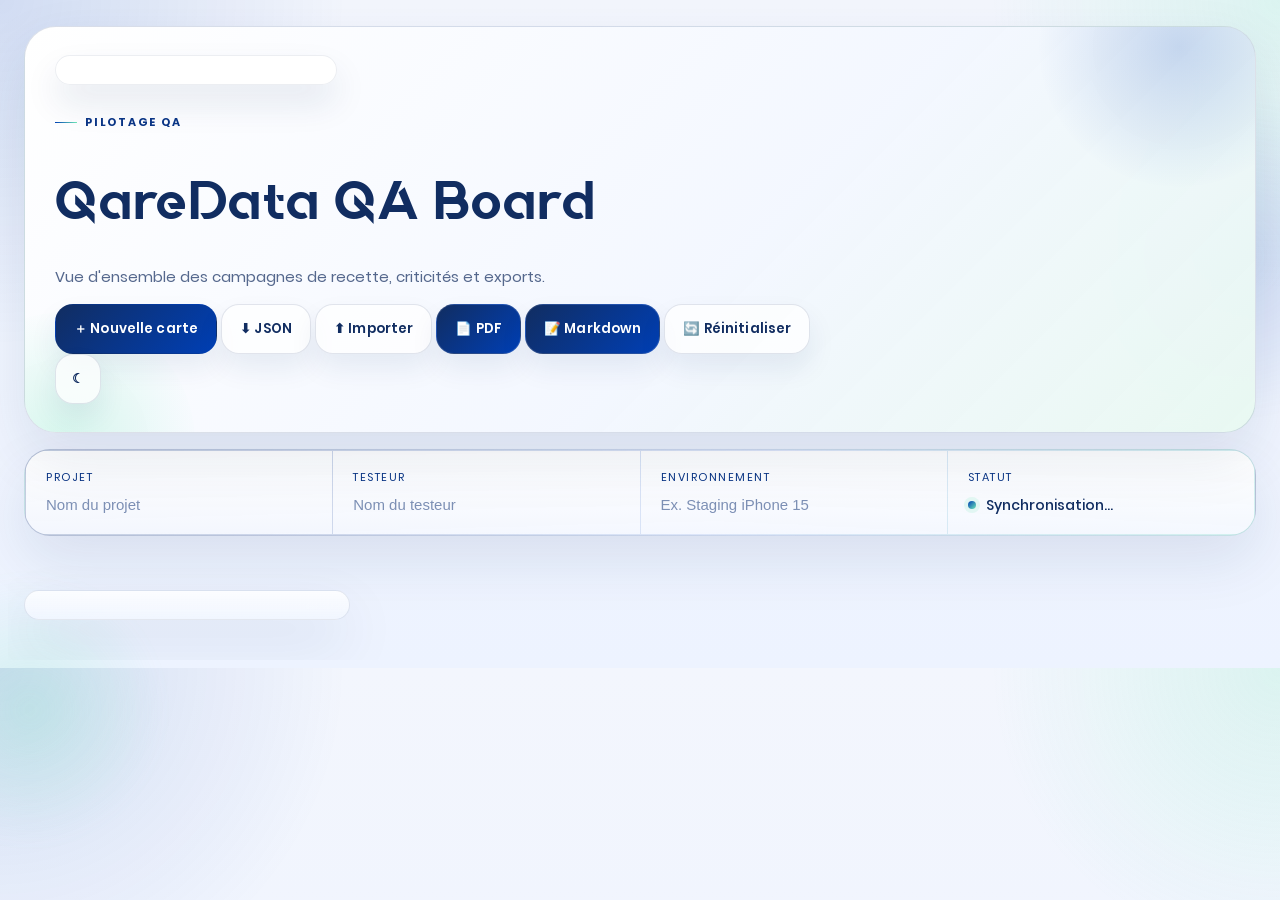
==== commit 244be574: "Add card editor modal + CRUD flow Ajout de boutons pour ajouter, supprimer et modifier des cartes  A" ====
--- a/index.html
+++ b/index.html
@@ -7,10 +7,10 @@
   <meta http-equiv="Pragma" content="no-cache" />
   <meta http-equiv="Expires" content="0" />
   <title>QareData QA Board - Refonte Professionnelle</title>
-  <link rel="icon" type="image/svg+xml" href="./assets/favicon-checklist.svg?v=20260407-ui-fixes-3" />
-  <link rel="shortcut icon" href="./assets/favicon-checklist.svg?v=20260407-ui-fixes-3" />
-  <link rel="stylesheet" href="./styles.css?v=20260407-ui-fixes-3" />
-  <link rel="stylesheet" href="./minimal-cards.css?v=20260407-ui-fixes-3" />
+  <link rel="icon" type="image/svg+xml" href="./assets/favicon-checklist.svg?v=20260409-crud-cards-3" />
+  <link rel="shortcut icon" href="./assets/favicon-checklist.svg?v=20260409-crud-cards-3" />
+  <link rel="stylesheet" href="./styles.css?v=20260409-crud-cards-3" />
+  <link rel="stylesheet" href="./minimal-cards.css?v=20260409-crud-cards-3" />
 </head>
 <body>
   <!-- ===== HEADER GLOBAL ===== -->
@@ -31,9 +31,17 @@
 
         <!-- Actions principales en haut -->
         <div class="header-actions">
-          <button class="btn btn-primary" id="run-random-test" title="Simuler une session QA aléatoire">
-            <span>🧪</span>
-            <span>Test auto</span>
+          <button class="btn btn-primary" id="open-card-editor" type="button" title="Créer une nouvelle carte">
+            <span>＋</span>
+            <span>Nouvelle carte</span>
+          </button>
+          <button class="btn btn-ghost" id="export-json" type="button" title="Exporter le board en JSON">
+            <span>⬇</span>
+            <span>JSON</span>
+          </button>
+          <button class="btn btn-ghost" id="import-json" type="button" title="Importer un board JSON">
+            <span>⬆</span>
+            <span>Importer</span>
           </button>
           <button class="btn btn-success" id="generate-pdf" title="Exporter PDF">
             <span>📄</span>
@@ -86,55 +94,6 @@
   <main class="app-main">
     <aside class="sidebar-sections" id="sidebar-nav-root" aria-label="Navigation latérale">
       <!-- Généré dynamiquement -->
-    </aside>
-
-    <!-- Barre de création de carte manuelle -->
-    <aside class="create-card-panel">
-      <h3>➕ Créer une carte manuelle</h3>
-      <div class="create-card-form">
-        <div class="form-row">
-          <select id="new-card-surface" class="form-control" placeholder="Surface">
-            <option value="">Sélectionner surface</option>
-          </select>
-          <select id="new-card-page" class="form-control" placeholder="Page">
-            <option value="">Sélectionner page</option>
-          </select>
-        </div>
-        <div class="form-row">
-          <input 
-            type="text" 
-            id="new-card-title" 
-            placeholder="Titre de la carte" 
-            class="form-control"
-          />
-        </div>
-        <div class="form-row">
-          <select id="new-card-severity" class="form-control">
-            <option value="minor">🟡 Mineur</option>
-            <option value="major">🟠 Majeur</option>
-            <option value="blocker">🔴 Bloquant</option>
-          </select>
-        </div>
-        <div class="form-row">
-          <textarea 
-            id="new-card-notes" 
-            placeholder="Notes additionnelles" 
-            class="form-control"
-            rows="2"
-          ></textarea>
-        </div>
-        <div class="form-row">
-          <textarea 
-            id="new-card-checklist" 
-            placeholder="Étapes du scénario utilisateur (une ligne par étape)" 
-            class="form-control"
-            rows="2"
-          ></textarea>
-        </div>
-        <button class="btn btn-success" id="create-card">
-          ✅ Créer la carte
-        </button>
-      </div>
     </aside>
 
     <!-- Zone centrale: Cartes -->
@@ -163,7 +122,211 @@
       </div>
     </div>
   </div>
+
+  <div class="modal-overlay" id="card-editor-overlay">
+    <div class="modal-container modal-container--editor">
+      <button class="modal-close" id="card-editor-close">&times;</button>
+
+      <div class="modal-content modal-content--editor">
+        <section class="create-card-panel create-card-panel--modal" id="card-editor-panel">
+          <div class="create-card-panel__header">
+            <div>
+              <p class="create-card-panel__eyebrow">CRUD cartes</p>
+              <h3 id="card-editor-title">Ajouter une carte</h3>
+              <p class="create-card-panel__subtitle" id="card-editor-subtitle">Les modifications sont stockées localement. Exporte le JSON pour les publier sur GitHub.</p>
+            </div>
+            <span class="create-card-panel__badge" id="card-editor-badge">Création</span>
+          </div>
+
+          <div class="create-card-form">
+            <div class="form-row form-row--double">
+              <label class="field">
+                <span>Surface</span>
+                <select id="new-card-surface" class="card-select">
+                  <option value="">Sélectionner surface</option>
+                </select>
+              </label>
+              <label class="field">
+                <span>Page existante</span>
+                <select id="new-card-page" class="card-select">
+                  <option value="">Sélectionner page</option>
+                </select>
+              </label>
+            </div>
+
+            <div class="form-row">
+              <label class="field">
+                <span>Nouvelle page ou renommage</span>
+                <input
+                  type="text"
+                  id="new-card-page-custom"
+                  placeholder="Nom de page personnalisé si besoin"
+                  class="card-text-input"
+                />
+              </label>
+            </div>
+
+            <div class="form-row form-row--double">
+              <label class="field">
+                <span>Titre de la carte</span>
+                <input
+                  type="text"
+                  id="new-card-title"
+                  placeholder="Ex. Modifier une organisation"
+                  class="card-text-input"
+                />
+              </label>
+              <label class="field">
+                <span>Scénario utilisateur</span>
+                <input
+                  type="text"
+                  id="new-card-scenario-title"
+                  placeholder="Ex. Un admin modifie une organisation"
+                  class="card-text-input"
+                />
+              </label>
+            </div>
+
+            <div class="form-row form-row--double">
+              <label class="field">
+                <span>Criticité</span>
+                <select id="new-card-severity" class="card-select">
+                  <option value="minor">🟡 Mineur</option>
+                  <option value="major">🟠 Majeur</option>
+                  <option value="blocker">🔴 Bloquant</option>
+                </select>
+              </label>
+              <label class="field">
+                <span>Statut source</span>
+                <select id="new-card-source-status" class="card-select">
+                  <option value="source-neutral">Observation</option>
+                  <option value="source-done">Stable</option>
+                  <option value="source-todo">À corriger</option>
+                </select>
+              </label>
+            </div>
+
+            <div class="form-row">
+              <label class="field textarea-field">
+                <span>Méthode de test / contexte</span>
+                <textarea
+                  id="new-card-method"
+                  placeholder="Comment le flux doit être rejoué, dans quel contexte et avec quelles vérifications."
+                  class="card-textarea"
+                ></textarea>
+              </label>
+            </div>
+
+            <div class="form-row">
+              <label class="field textarea-field">
+                <span>Résultat attendu</span>
+                <textarea
+                  id="new-card-expected-result"
+                  placeholder="Décris précisément le résultat fonctionnel attendu."
+                  class="card-textarea"
+                ></textarea>
+              </label>
+            </div>
+
+            <div class="form-row form-row--double">
+              <label class="field textarea-field">
+                <span>Points d'attention initiaux</span>
+                <textarea
+                  id="new-card-source-issues"
+                  placeholder="Une ligne par point d'attention"
+                  class="card-textarea"
+                ></textarea>
+              </label>
+              <label class="field textarea-field">
+                <span>Points déjà validés</span>
+                <textarea
+                  id="new-card-validated-points"
+                  placeholder="Une ligne par point déjà validé"
+                  class="card-textarea"
+                ></textarea>
+              </label>
+            </div>
+
+            <div class="form-row form-row--double">
+              <label class="field textarea-field">
+                <span>Recommandations / conseils</span>
+                <textarea
+                  id="new-card-advice"
+                  placeholder="Une ligne par recommandation"
+                  class="card-textarea"
+                ></textarea>
+              </label>
+              <label class="field textarea-field">
+                <span>Références utiles</span>
+                <textarea
+                  id="new-card-references"
+                  placeholder="Une ligne par lien, asset ou fichier"
+                  class="card-textarea"
+                ></textarea>
+              </label>
+            </div>
+
+            <div class="form-row">
+              <label class="field textarea-field">
+                <span>Notes initiales</span>
+                <textarea
+                  id="new-card-notes"
+                  placeholder="Notes de contexte additionnelles"
+                  class="card-textarea"
+                ></textarea>
+              </label>
+            </div>
+
+            <section class="qa-panel create-card-panel__checklist">
+              <div class="qa-panel__head">
+                <div>
+                  <h5>Checklist initiale</h5>
+                  <span>Définis le nombre d'étapes et leur contenu.</span>
+                </div>
+
+                <div class="card-editor-step-controls">
+                  <label class="field field--compact">
+                    <span>Nombre</span>
+                    <input
+                      type="number"
+                      id="new-card-checklist-count"
+                      min="0"
+                      max="20"
+                      value="3"
+                      class="card-text-input card-editor-count-input"
+                    />
+                  </label>
+                  <button class="button tertiary small" id="add-checklist-step" type="button">
+                    Ajouter une étape
+                  </button>
+                </div>
+              </div>
+
+              <div class="card-editor-steps" id="card-editor-checklist-root"></div>
+            </section>
+
+            <div class="create-card-panel__actions">
+              <button class="btn btn-primary" id="create-card" type="button">
+                Enregistrer la carte
+              </button>
+              <button class="btn btn-ghost" id="cancel-card-editor" type="button">
+                Réinitialiser
+              </button>
+              <button class="btn btn-ghost" id="delete-card-editor" type="button">
+                Supprimer
+              </button>
+            </div>
+
+            <p class="create-card-panel__footnote">
+              GitHub Pages ne met pas à jour automatiquement <code>data/cards.json</code>. Utilise l’export JSON pour republier tes changements.
+            </p>
+          </div>
+        </section>
+      </div>
+    </div>
+  </div>
+  <input type="file" id="file-import" accept=".json,application/json" hidden />
   <!-- Scripts -->
-  <script type="module" src="./src/main.js?v=20260407-pdf-phase1-1"></script>
+  <script type="module" src="./src/main.js?v=20260409-crud-cards-3"></script>
 </body>
 </html>
--- a/minimal-cards.css
+++ b/minimal-cards.css
@@ -226,7 +226,185 @@
 }
 
 .create-card-panel {
+  display: grid;
+  gap: 18px;
+  width: 100%;
+  min-width: 0;
+  padding: 0;
+  border-radius: 0;
+  background: transparent;
+  border: 0;
+  box-shadow: none;
+  overflow: visible;
+}
+
+.create-card-panel--modal {
+  max-width: 1180px;
+  margin: 0 auto;
+}
+
+.create-card-panel__header {
+  display: flex;
+  align-items: flex-start;
+  justify-content: space-between;
+  gap: 14px;
+  padding-right: 56px;
+}
+
+.create-card-panel__eyebrow {
+  margin: 0 0 6px;
+  color: var(--brand-royal);
+  font-size: 11px;
+  font-weight: 700;
+  letter-spacing: 0.14em;
+  text-transform: uppercase;
+}
+
+.create-card-panel__header h3 {
+  margin: 0;
+  font-family: var(--font-display);
+  font-size: 24px;
+  font-weight: 400;
+  line-height: 1.05;
+  letter-spacing: 0.04em;
+  color: var(--brand-navy);
+}
+
+.create-card-panel__subtitle {
+  margin: 8px 0 0;
+  font-size: 13px;
+  line-height: 1.6;
+  color: var(--text-muted);
+}
+
+.create-card-panel__badge {
+  display: inline-flex;
+  align-items: center;
+  justify-content: center;
+  min-height: 34px;
+  padding: 0 12px;
+  border-radius: 999px;
+  background: linear-gradient(135deg, rgba(17, 45, 97, 0.12), rgba(0, 63, 181, 0.12));
+  color: var(--brand-navy);
+  font-size: 11px;
+  font-weight: 700;
+  letter-spacing: 0.12em;
+  text-transform: uppercase;
+  white-space: nowrap;
+}
+
+.create-card-panel.is-editing .create-card-panel__badge {
+  background: linear-gradient(135deg, rgba(0, 63, 181, 0.18), rgba(110, 231, 183, 0.24));
+}
+
+.create-card-form {
+  display: grid;
+  gap: 16px;
+}
+
+.form-row {
+  display: grid;
+  gap: 16px;
+}
+
+.form-row--double {
+  grid-template-columns: repeat(2, minmax(0, 1fr));
+}
+
+.field--compact {
+  gap: 6px;
+}
+
+.create-card-panel__checklist {
+  gap: 16px;
+}
+
+.card-editor-step-controls {
+  display: flex;
+  align-items: flex-end;
+  gap: 12px;
+  flex-wrap: wrap;
+}
+
+.card-editor-count-input {
+  width: 92px;
+  text-align: center;
+}
+
+.card-editor-steps {
+  display: grid;
+  gap: 10px;
+}
+
+.card-editor-step {
+  display: grid;
+  grid-template-columns: auto minmax(0, 1fr) auto;
+  align-items: center;
+  gap: 12px;
+  padding: 12px;
+  border-radius: 16px;
+  background: rgba(255, 255, 255, 0.92);
+  border: 1px solid rgba(17, 45, 97, 0.08);
+}
+
+.card-editor-step__index {
+  display: inline-flex;
+  align-items: center;
+  justify-content: center;
+  min-width: 74px;
+  min-height: 36px;
+  padding: 0 10px;
+  border-radius: 12px;
+  background: linear-gradient(135deg, rgba(17, 45, 97, 0.08), rgba(0, 63, 181, 0.06));
+  color: var(--brand-royal);
+  font-size: 11px;
+  font-weight: 700;
+  letter-spacing: 0.08em;
+  text-transform: uppercase;
+}
+
+.card-editor-step__remove {
+  white-space: nowrap;
+}
+
+.card-editor-step__empty {
+  padding: 14px;
+  border-radius: 16px;
+  border: 1px dashed rgba(17, 45, 97, 0.16);
+  background: rgba(238, 244, 255, 0.72);
+  color: var(--text-muted);
+  font-size: 13px;
+  line-height: 1.55;
+}
+
+.create-card-panel__actions {
+  display: grid;
+  grid-template-columns: repeat(3, minmax(0, 1fr));
+  gap: 12px;
+}
+
+.create-card-panel__actions [hidden] {
   display: none !important;
+}
+
+.create-card-panel__footnote {
+  margin: 0;
+  padding: 14px 16px;
+  border-radius: 16px;
+  border: 1px solid rgba(17, 45, 97, 0.08);
+  background: rgba(255, 255, 255, 0.78);
+  color: var(--text-muted);
+  font-size: 12px;
+  line-height: 1.6;
+}
+
+.modal-container--editor {
+  width: min(1240px, calc(100vw - 32px));
+}
+
+.modal-content--editor {
+  max-height: calc(100vh - 48px);
+  padding: 32px;
 }
 
 .app-header {
@@ -1949,6 +2127,10 @@
   background: linear-gradient(180deg, rgba(14, 28, 63, 0.96), rgba(10, 20, 46, 0.94));
 }
 
+body.dark-mode .create-card-panel {
+  background: transparent;
+}
+
 body.dark-mode .sidebar-sections,
 body.dark-mode .header-main,
 body.dark-mode .surface-section,
@@ -1981,6 +2163,27 @@
 
 body.dark-mode .btn-ghost:hover {
   background: rgba(255, 255, 255, 0.1);
+}
+
+body.dark-mode .create-card-panel__badge {
+  background: linear-gradient(135deg, rgba(17, 45, 97, 0.44), rgba(110, 231, 183, 0.18));
+  color: #f7fbff;
+}
+
+body.dark-mode .card-editor-step {
+  background: rgba(255, 255, 255, 0.04);
+  border-color: rgba(255, 255, 255, 0.08);
+}
+
+body.dark-mode .card-editor-step__index {
+  background: linear-gradient(135deg, rgba(17, 45, 97, 0.56), rgba(110, 231, 183, 0.16));
+  color: #e7efff;
+}
+
+body.dark-mode .card-editor-step__empty,
+body.dark-mode .create-card-panel__footnote {
+  background: rgba(255, 255, 255, 0.04);
+  border-color: rgba(255, 255, 255, 0.08);
 }
 
 body.dark-mode .sidebar-nav-item__icon {
@@ -2050,6 +2253,11 @@
     grid-template-columns: repeat(2, minmax(0, 1fr));
   }
 
+  .form-row--double,
+  .create-card-panel__actions {
+    grid-template-columns: 1fr;
+  }
+
   .page-section .cards-grid,
   .card-modal__grid,
   .card-modal__panels,
@@ -2149,6 +2357,12 @@
     justify-content: space-between;
   }
 
+  .create-card-panel__header {
+    flex-direction: column;
+    align-items: flex-start;
+    padding-right: 0;
+  }
+
   .filter-content {
     padding: 12px;
   }
@@ -2226,6 +2440,14 @@
     border-radius: 20px;
   }
 
+  .card-editor-step {
+    grid-template-columns: 1fr;
+  }
+
+  .card-editor-step__index {
+    justify-self: start;
+  }
+
   .surface-section,
   .page-section {
     padding: 16px;
@@ -2263,9 +2485,17 @@
     border-radius: 18px;
   }
 
+  .modal-container--editor {
+    width: calc(100vw - 24px);
+  }
+
   .modal-content {
     max-height: calc(100vh - 24px);
     padding: 18px 14px 14px;
+  }
+
+  .modal-content--editor {
+    padding: 22px 16px 16px;
   }
 
   .card-modal__title {
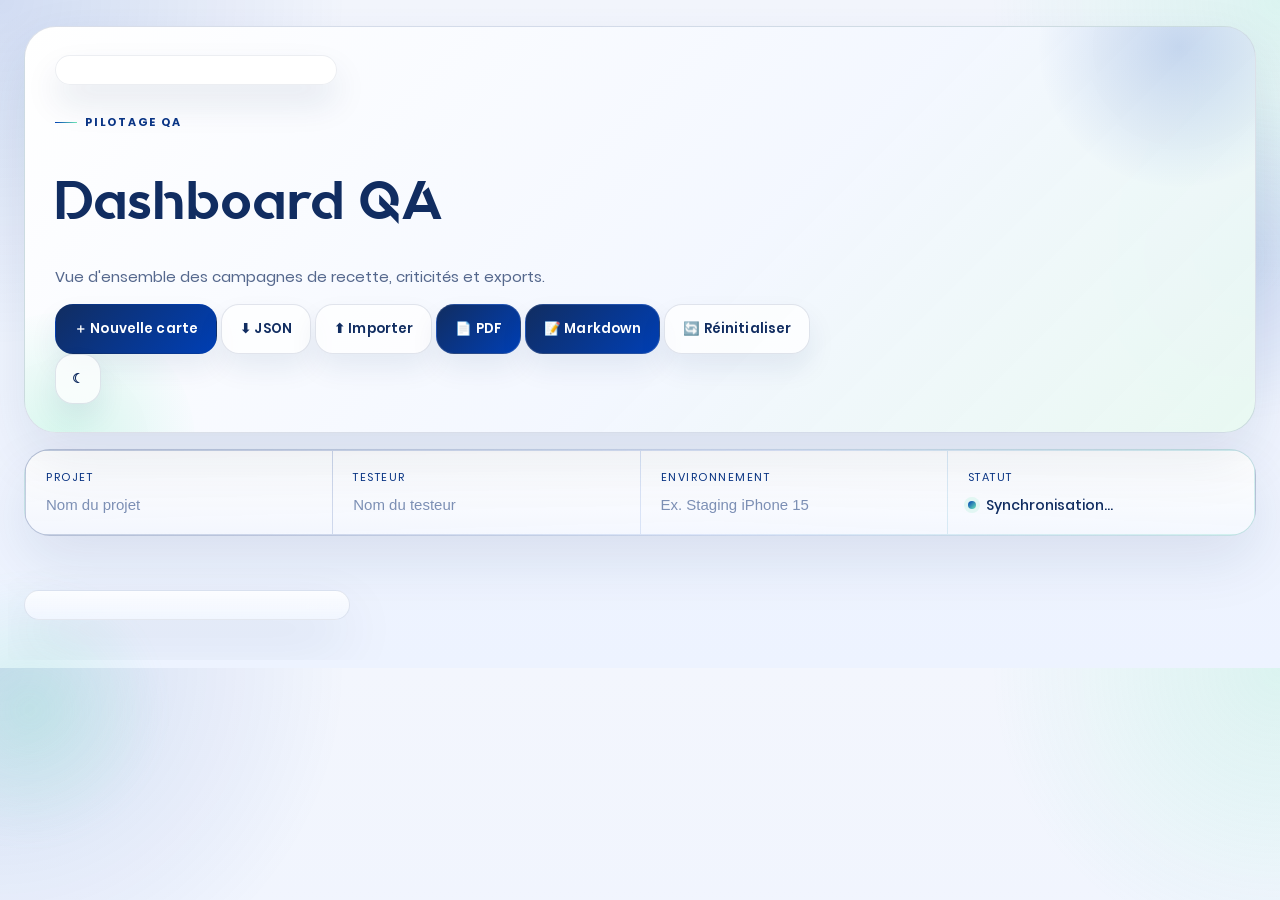
==== commit d718e8f9: "Add required-field validation to card editor Ajout d'un popup pour indiquer comment marche l'ajout d" ====
--- a/index.html
+++ b/index.html
@@ -24,7 +24,7 @@
           </div>
           <div class="title-section">
             <span class="header-eyebrow">Pilotage QA</span>
-            <h1 class="app-title" id="header-project-title">QareData QA Board</h1>
+            <h1 class="app-title" id="header-project-title">Dashboard QA</h1>
             <p class="app-description" id="header-project-subtitle">Vue d'ensemble des campagnes de recette, criticités et exports.</p>
           </div>
         </div>
@@ -131,22 +131,22 @@
         <section class="create-card-panel create-card-panel--modal" id="card-editor-panel">
           <div class="create-card-panel__header">
             <div>
-              <p class="create-card-panel__eyebrow">CRUD cartes</p>
+              <p class="create-card-panel__eyebrow">Nouvelles cartes</p>
               <h3 id="card-editor-title">Ajouter une carte</h3>
-              <p class="create-card-panel__subtitle" id="card-editor-subtitle">Les modifications sont stockées localement. Exporte le JSON pour les publier sur GitHub.</p>
+              <p class="create-card-panel__subtitle" id="card-editor-subtitle">Les modifications sont stockées localement. Il faut exporter le JSON pour les publier sur GitHub.</p>
             </div>
             <span class="create-card-panel__badge" id="card-editor-badge">Création</span>
           </div>
 
           <div class="create-card-form">
             <div class="form-row form-row--double">
-              <label class="field">
+              <label class="field" data-required="true">
                 <span>Surface</span>
                 <select id="new-card-surface" class="card-select">
                   <option value="">Sélectionner surface</option>
                 </select>
               </label>
-              <label class="field">
+              <label class="field" data-required="true">
                 <span>Page existante</span>
                 <select id="new-card-page" class="card-select">
                   <option value="">Sélectionner page</option>
@@ -155,7 +155,7 @@
             </div>
 
             <div class="form-row">
-              <label class="field">
+              <label class="field" data-required="true">
                 <span>Nouvelle page ou renommage</span>
                 <input
                   type="text"
@@ -167,7 +167,7 @@
             </div>
 
             <div class="form-row form-row--double">
-              <label class="field">
+              <label class="field" data-required="true">
                 <span>Titre de la carte</span>
                 <input
                   type="text"
@@ -207,7 +207,7 @@
             </div>
 
             <div class="form-row">
-              <label class="field textarea-field">
+              <label class="field textarea-field" data-required="true">
                 <span>Méthode de test / contexte</span>
                 <textarea
                   id="new-card-method"
@@ -218,7 +218,7 @@
             </div>
 
             <div class="form-row">
-              <label class="field textarea-field">
+              <label class="field textarea-field" data-required="true">
                 <span>Résultat attendu</span>
                 <textarea
                   id="new-card-expected-result"
--- a/minimal-cards.css
+++ b/minimal-cards.css
@@ -1469,6 +1469,12 @@
   line-height: 1.35;
 }
 
+.field[data-required="true"] > span::after {
+  content: " *";
+  color: var(--color-danger);
+  font-weight: 700;
+}
+
 .card-select,
 .card-text-input,
 .new-checklist-input,
@@ -1482,6 +1488,18 @@
   padding: 14px;
   resize: vertical;
   line-height: 1.55;
+}
+
+.field.is-invalid > span {
+  color: var(--color-danger);
+}
+
+.field.is-invalid .card-select,
+.field.is-invalid .card-text-input,
+.field.is-invalid .card-textarea {
+  border-color: rgba(217, 45, 32, 0.7);
+  box-shadow: 0 0 0 4px rgba(217, 45, 32, 0.12);
+  background: rgba(255, 244, 244, 0.98);
 }
 
 .textarea-field {
@@ -2114,6 +2132,14 @@
   background: rgba(255, 255, 255, 0.04);
 }
 
+body.dark-mode .field.is-invalid .card-select,
+body.dark-mode .field.is-invalid .card-text-input,
+body.dark-mode .field.is-invalid .card-textarea {
+  border-color: rgba(255, 122, 122, 0.86);
+  box-shadow: 0 0 0 4px rgba(217, 45, 32, 0.18);
+  background: rgba(82, 20, 27, 0.4);
+}
+
 body.dark-mode .metadata-field,
 body.dark-mode .qa-panel,
 body.dark-mode .textarea-field,
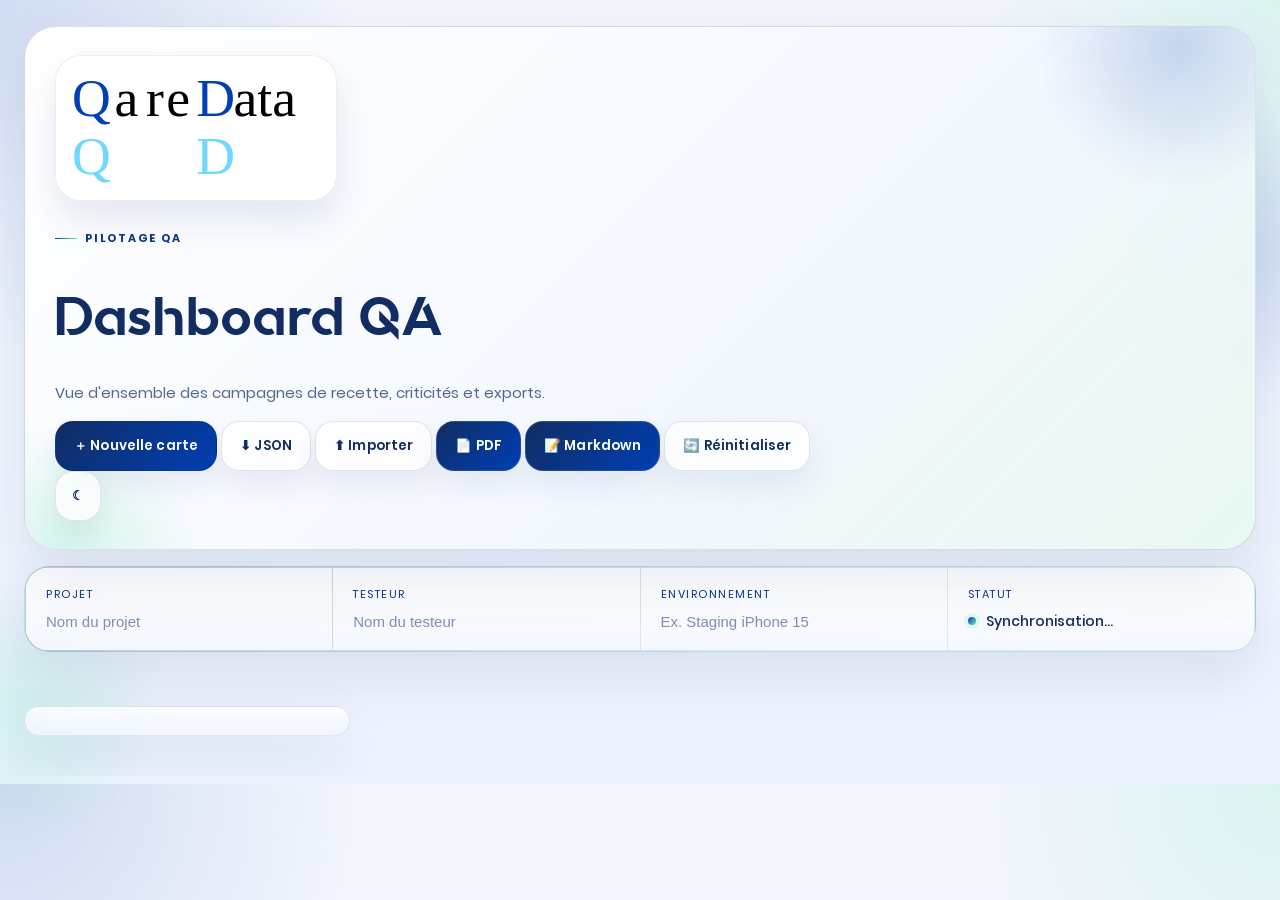
==== commit 68c8c523: "Add light/dark SVG logos and update header Replace the old logo assets with two theme-aware SVGs (co" ====
--- a/index.html
+++ b/index.html
@@ -20,7 +20,8 @@
       <div class="header-main">
         <div class="header-main__identity logo-section">
           <div class="logo" aria-hidden="true">
-            <img src="./assets/company-logo.png" alt="" class="logo__image" />
+            <img src="./assets/company-logo-light.svg" alt="" class="logo__image logo__image--light" />
+            <img src="./assets/company-logo-dark.svg" alt="" class="logo__image logo__image--dark" />
           </div>
           <div class="title-section">
             <span class="header-eyebrow">Pilotage QA</span>
@@ -101,13 +102,6 @@
       <!-- Vue liste des cartes (board-root) -->
       <section class="board-root" id="board-root">
         <!-- Généré dynamiquement -->
-      </section>
-
-      <!-- Vue vide -->
-      <section class="empty-state" id="empty-state" style="display: none;">
-        <div class="empty-icon">📭</div>
-        <h2>Aucune carte correspondante</h2>
-        <p>Ajuste tes filtres ou crée une nouvelle carte pour commencer.</p>
       </section>
     </article>
   </main>
--- a/minimal-cards.css
+++ b/minimal-cards.css
@@ -105,6 +105,10 @@
 :root {
   --font-display: "Quantify", "Poppins", "Segoe UI", sans-serif;
   --font-body: "Poppins", "Segoe UI", sans-serif;
+  --theme-transition-duration-to-dark: 1000ms;
+  --theme-transition-duration-to-light: 950ms;
+  --theme-transition-stagger: 280ms;
+  --theme-transition-ease: cubic-bezier(0.22, 1, 0.36, 1);
 
   --brand-blue: #003fb5;
   --brand-royal: #0a3585;
@@ -225,6 +229,113 @@
   background: radial-gradient(circle, rgba(110, 231, 183, 0.22) 0%, transparent 72%);
 }
 
+body.is-theme-transitioning {
+  overflow: hidden;
+}
+
+body.is-theme-transitioning,
+body.is-theme-transitioning * {
+  transition-property: background-color, color, border-color, box-shadow, fill, stroke;
+  transition-duration: var(--theme-transition-duration-to-dark);
+  transition-timing-function: var(--theme-transition-ease);
+  transition-delay: var(--theme-transition-delay, 0ms);
+}
+
+body.is-theme-transitioning.theme-direction-up,
+body.is-theme-transitioning.theme-direction-up * {
+  transition-duration: var(--theme-transition-duration-to-light);
+}
+
+@media (prefers-reduced-motion: no-preference) {
+  ::view-transition-old(root),
+  ::view-transition-new(root) {
+    animation-timing-function: var(--theme-transition-ease);
+    animation-fill-mode: both;
+    mix-blend-mode: normal;
+  }
+
+  html[data-theme-transition-direction="to-dark"]::view-transition-old(root),
+  html[data-theme-transition-direction="to-dark"]::view-transition-new(root) {
+    animation-duration: var(--theme-transition-duration-to-dark);
+  }
+
+  html[data-theme-transition-direction="to-dark"]::view-transition-old(root) {
+    animation-name: theme-view-transition-old-to-dark;
+  }
+
+  html[data-theme-transition-direction="to-dark"]::view-transition-new(root) {
+    animation-name: theme-view-transition-new-to-dark;
+  }
+
+  html[data-theme-transition-direction="to-light"]::view-transition-old(root),
+  html[data-theme-transition-direction="to-light"]::view-transition-new(root) {
+    animation-duration: var(--theme-transition-duration-to-light);
+  }
+
+  html[data-theme-transition-direction="to-light"]::view-transition-old(root) {
+    animation-name: theme-view-transition-old-to-light;
+  }
+
+  html[data-theme-transition-direction="to-light"]::view-transition-new(root) {
+    animation-name: theme-view-transition-new-to-light;
+  }
+}
+
+@keyframes theme-view-transition-old-to-dark {
+  from {
+    clip-path: inset(0 0 0 0);
+    opacity: 1;
+  }
+
+  to {
+    clip-path: inset(100% 0 0 0);
+    opacity: 1;
+  }
+}
+
+@keyframes theme-view-transition-new-to-dark {
+  from {
+    clip-path: inset(0 0 100% 0);
+    opacity: 1;
+  }
+
+  to {
+    clip-path: inset(0 0 0 0);
+    opacity: 1;
+  }
+}
+
+@keyframes theme-view-transition-old-to-light {
+  from {
+    clip-path: inset(0 0 0 0);
+    opacity: 1;
+  }
+
+  to {
+    clip-path: inset(0 0 100% 0);
+    opacity: 1;
+  }
+}
+
+@keyframes theme-view-transition-new-to-light {
+  from {
+    clip-path: inset(100% 0 0 0);
+    opacity: 1;
+  }
+
+  to {
+    clip-path: inset(0 0 0 0);
+    opacity: 1;
+  }
+}
+
+@media (prefers-reduced-motion: reduce) {
+  body.is-theme-transitioning,
+  body.is-theme-transitioning * {
+    transition: none !important;
+  }
+}
+
 .create-card-panel {
   display: grid;
   gap: 18px;
@@ -2182,6 +2293,113 @@
   color: #ffffff;
 }
 
+body.dark-mode .btn-primary,
+body.dark-mode .btn-success,
+body.dark-mode .button.secondary,
+body.dark-mode .sidebar-nav-item.is-active {
+  border-color: rgba(141, 214, 255, 0.3);
+  box-shadow: 0 16px 30px rgba(0, 0, 0, 0.38);
+}
+
+body.dark-mode .btn-primary,
+body.dark-mode .btn-success {
+  background: linear-gradient(135deg, #1e3f86, #2b63d5);
+  color: #f7fbff;
+}
+
+body.dark-mode .btn-primary:hover,
+body.dark-mode .btn-success:hover,
+body.dark-mode .button.secondary:hover,
+body.dark-mode .sidebar-nav-item.is-active:hover {
+  background: linear-gradient(135deg, #2450a8, #3a75eb);
+  border-color: rgba(141, 214, 255, 0.44);
+  box-shadow: 0 18px 36px rgba(0, 0, 0, 0.42);
+}
+
+body.dark-mode .button {
+  color: var(--text-primary);
+  border-color: rgba(255, 255, 255, 0.14);
+}
+
+body.dark-mode .button.danger {
+  color: #ff9f9a;
+  border-color: rgba(255, 122, 122, 0.48);
+  background: rgba(217, 45, 32, 0.14);
+}
+
+body.dark-mode .button.danger:hover {
+  background: rgba(217, 45, 32, 0.24);
+  border-color: rgba(255, 122, 122, 0.64);
+}
+
+body.dark-mode .theme-toggle .btn[aria-pressed="true"] {
+  background: linear-gradient(135deg, rgba(17, 45, 97, 0.6), rgba(110, 231, 183, 0.22));
+  border-color: rgba(110, 231, 183, 0.34);
+}
+
+body.dark-mode .btn-ghost,
+body.dark-mode .button.tertiary,
+body.dark-mode .button.ghost,
+body.dark-mode .sidebar-toggle,
+body.dark-mode .modal-close {
+  background: linear-gradient(135deg, rgba(35, 57, 108, 0.82), rgba(23, 40, 79, 0.88));
+  border-color: rgba(141, 214, 255, 0.34);
+  color: #ecf3ff;
+  box-shadow: 0 10px 22px rgba(0, 0, 0, 0.34);
+}
+
+body.dark-mode .btn-ghost:hover,
+body.dark-mode .button.tertiary:hover,
+body.dark-mode .button.ghost:hover,
+body.dark-mode .sidebar-toggle:hover,
+body.dark-mode .modal-close:hover {
+  background: linear-gradient(135deg, rgba(51, 83, 152, 0.92), rgba(33, 58, 110, 0.92));
+  border-color: rgba(141, 214, 255, 0.52);
+  color: #ffffff;
+  box-shadow: 0 14px 28px rgba(0, 0, 0, 0.4);
+}
+
+body.dark-mode .theme-toggle .btn:not([aria-pressed="true"]) {
+  background: linear-gradient(135deg, rgba(28, 47, 92, 0.86), rgba(18, 33, 68, 0.92));
+  border-color: rgba(141, 214, 255, 0.3);
+  color: #cfe0ff;
+}
+
+body.dark-mode .theme-toggle .btn:not([aria-pressed="true"]):hover {
+  background: linear-gradient(135deg, rgba(44, 72, 132, 0.94), rgba(27, 49, 96, 0.94));
+  border-color: rgba(141, 214, 255, 0.5);
+  color: #ffffff;
+}
+
+body.dark-mode .qa-step-action--ok {
+  border-color: rgba(74, 222, 128, 0.44);
+  color: #86efac;
+  background: rgba(22, 101, 52, 0.22);
+}
+
+body.dark-mode .qa-step-action--ok:hover,
+body.dark-mode .qa-step-action--ok.is-active {
+  border-color: rgba(74, 222, 128, 0.68);
+  color: #dcfce7;
+  background: linear-gradient(135deg, rgba(21, 128, 61, 0.62), rgba(22, 163, 74, 0.46));
+  box-shadow: 0 10px 22px rgba(22, 101, 52, 0.42);
+}
+
+body.dark-mode .qa-step-action--ko {
+  border-color: rgba(252, 165, 165, 0.42);
+  color: #fda4af;
+  background: rgba(127, 29, 29, 0.2);
+}
+
+body.dark-mode .qa-step-action--ko:hover,
+body.dark-mode .qa-step-action--ko.is-active,
+body.dark-mode .qa-scenario-step.is-bug-open .qa-step-action--ko {
+  border-color: rgba(252, 165, 165, 0.66);
+  color: #ffe4e6;
+  background: linear-gradient(135deg, rgba(185, 28, 28, 0.58), rgba(244, 63, 94, 0.4));
+  box-shadow: 0 10px 22px rgba(153, 27, 27, 0.4);
+}
+
 body.dark-mode .sidebar-nav-item.is-active {
   background: linear-gradient(135deg, var(--brand-navy), var(--brand-blue));
   color: #ffffff;
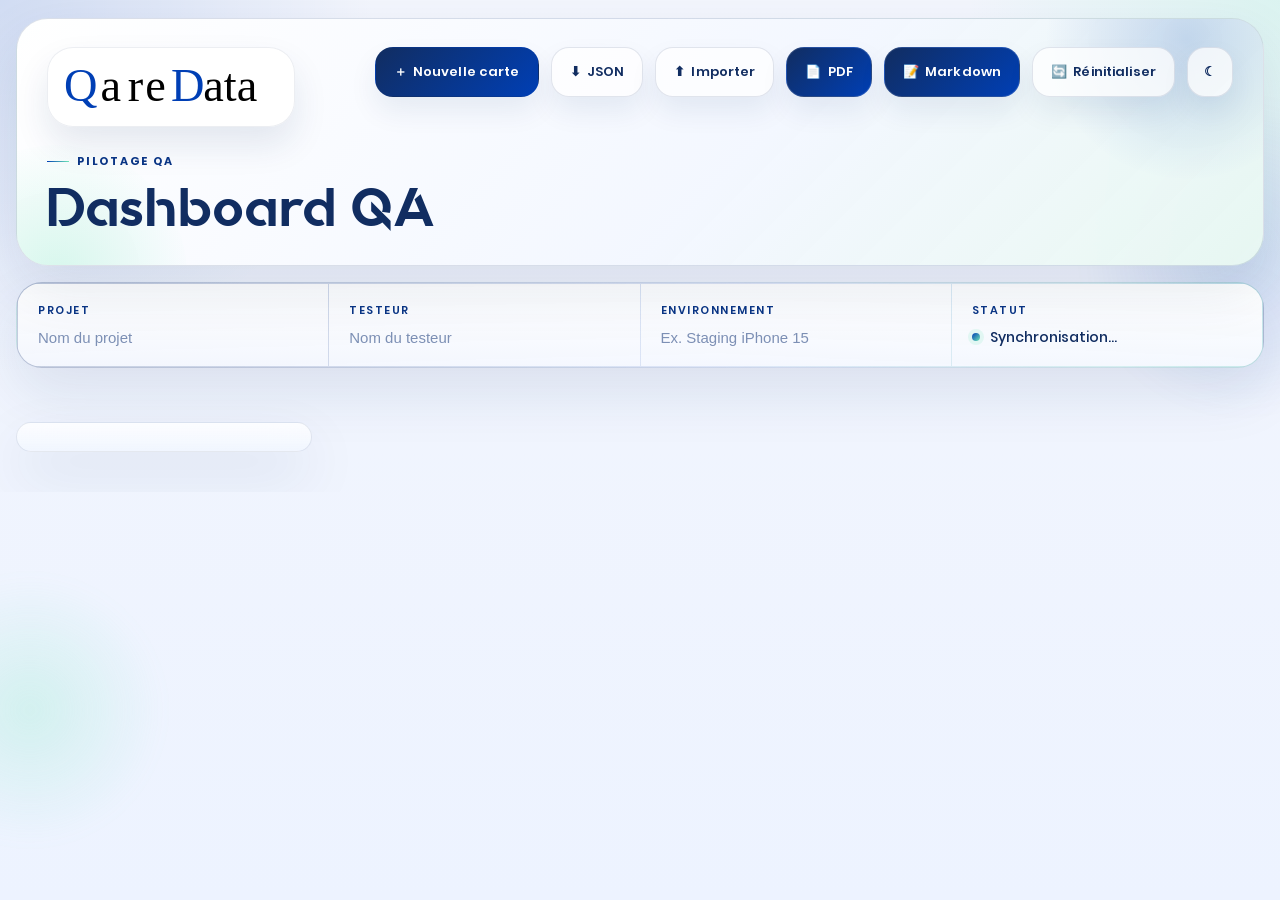
==== commit 552c4cad: "Add compact/expanded view for pages & surfaces Introduce toggleable compact/expanded modes for pages" ====
--- a/index.html
+++ b/index.html
@@ -7,8 +7,21 @@
   <meta http-equiv="Pragma" content="no-cache" />
   <meta http-equiv="Expires" content="0" />
   <title>QareData QA Board - Refonte Professionnelle</title>
-  <link rel="icon" type="image/svg+xml" href="./assets/favicon-checklist.svg?v=20260409-crud-cards-3" />
-  <link rel="shortcut icon" href="./assets/favicon-checklist.svg?v=20260409-crud-cards-3" />
+  <link
+    id="app-favicon"
+    rel="icon"
+    type="image/svg+xml"
+    href="./assets/favicon-checklist-light.svg?v=20260413-favicon-theme-1"
+    data-light-href="./assets/favicon-checklist-light.svg?v=20260413-favicon-theme-1"
+    data-dark-href="./assets/favicon-checklist-dark.svg?v=20260413-favicon-theme-1"
+  />
+  <link
+    id="app-shortcut-icon"
+    rel="shortcut icon"
+    href="./assets/favicon-checklist-light.svg?v=20260413-favicon-theme-1"
+    data-light-href="./assets/favicon-checklist-light.svg?v=20260413-favicon-theme-1"
+    data-dark-href="./assets/favicon-checklist-dark.svg?v=20260413-favicon-theme-1"
+  />
   <link rel="stylesheet" href="./styles.css?v=20260409-crud-cards-3" />
   <link rel="stylesheet" href="./minimal-cards.css?v=20260409-crud-cards-3" />
 </head>
@@ -26,7 +39,7 @@
           <div class="title-section">
             <span class="header-eyebrow">Pilotage QA</span>
             <h1 class="app-title" id="header-project-title">Dashboard QA</h1>
-            <p class="app-description" id="header-project-subtitle">Vue d'ensemble des campagnes de recette, criticités et exports.</p>
+            <p class="app-description" id="header-project-subtitle"></p>
           </div>
         </div>
 
--- a/styles.css
+++ b/styles.css
@@ -0,0 +1,944 @@
+/* ===== ROOT & THÉMING ===== */
+:root {
+  --color-primary: #3b82f6;
+  --color-success: #10b981;
+  --color-warning: #f59e0b;
+  --color-danger: #ef4444;
+  --color-secondary: #8b5cf6;
+
+  --bg-primary: #ffffff;
+  --bg-secondary: #f9fafb;
+  --bg-tertiary: #f3f4f6;
+  --text-primary: #111827;
+  --text-secondary: #6b7280;
+  --text-tertiary: #9ca3af;
+  --border-color: #e5e7eb;
+
+  --shadow-sm: 0 1px 2px 0 rgba(0, 0, 0, 0.05);
+  --shadow-md: 0 4px 6px -1px rgba(0, 0, 0, 0.1);
+  --shadow-lg: 0 10px 15px -3px rgba(0, 0, 0, 0.15);
+
+  --radius: 8px;
+  --radius-lg: 12px;
+  --spacing: 1rem;
+}
+
+body.dark-mode {
+  --bg-primary: #1f2937;
+  --bg-secondary: #111827;
+  --bg-tertiary: #374151;
+  --text-primary: #f9fafb;
+  --text-secondary: #d1d5db;
+  --text-tertiary: #9ca3af;
+  --border-color: #374151;
+}
+
+* {
+  margin: 0;
+  padding: 0;
+  box-sizing: border-box;
+}
+
+html,
+body {
+  height: 100%;
+}
+
+body {
+  font-family: -apple-system, BlinkMacSystemFont, "Segoe UI", Roboto, "Helvetica Neue", Arial, sans-serif;
+  background: var(--bg-primary);
+  color: var(--text-primary);
+  transition: background 0.2s, color 0.2s;
+  font-size: 14px;
+  line-height: 1.5;
+}
+
+/* ===== LAYOUT PRINCIPAL ===== */
+#root {
+  display: flex;
+  flex-direction: column;
+  height: 100vh;
+}
+
+/* ===== HEADER GLOBAL ===== */
+.app-header {
+  background: var(--bg-primary);
+  border-bottom: 1px solid var(--border-color);
+  padding: var(--spacing);
+  box-shadow: var(--shadow-sm);
+  flex-shrink: 0;
+}
+
+.header-content {
+  max-width: 100%;
+  margin: 0 auto;
+}
+
+.header-main {
+  display: flex;
+  justify-content: space-between;
+  align-items: center;
+  gap: var(--spacing);
+  margin-bottom: var(--spacing);
+}
+
+.logo-section {
+  display: flex;
+  align-items: center;
+  gap: calc(var(--spacing) * 0.75);
+}
+
+.logo {
+  font-size: 32px;
+  line-height: 1;
+  background: #0055ff;
+}
+
+.title-section h1 {
+  font-size: 24px;
+  font-weight: 600;
+  margin-bottom: 2px;
+}
+
+.title-section p {
+  font-size: 13px;
+  color: var(--text-secondary);
+}
+
+.header-actions {
+  display: flex;
+  gap: calc(var(--spacing) * 0.5);
+  align-items: center;
+}
+
+.btn {
+  display: inline-flex;
+  align-items: center;
+  gap: 6px;
+  padding: 8px 14px;
+  border: none;
+  border-radius: var(--radius);
+  font-size: 13px;
+  font-weight: 500;
+  cursor: pointer;
+  transition: all 0.2s;
+  white-space: nowrap;
+}
+
+.btn-primary {
+  background: var(--color-primary);
+  color: white;
+}
+
+.btn-primary:hover {
+  background: #2563eb;
+  box-shadow: var(--shadow-md);
+}
+
+.btn-success {
+  background: var(--color-success);
+  color: white;
+}
+
+.btn-success:hover {
+  background: #059669;
+  box-shadow: var(--shadow-md);
+}
+
+.btn-ghost {
+  background: transparent;
+  color: var(--text-primary);
+  border: 1px solid var(--border-color);
+}
+
+.btn-ghost:hover {
+  background: var(--bg-secondary);
+}
+
+.theme-toggle {
+  margin-left: auto;
+}
+
+/* ===== MÉTADONNÉES ===== */
+.header-metadata {
+  display: grid;
+  grid-template-columns: repeat(auto-fit, minmax(250px, 1fr));
+  gap: var(--spacing);
+  margin-bottom: var(--spacing);
+  padding: var(--spacing);
+  background: var(--bg-secondary);
+  border-radius: var(--radius-lg);
+}
+
+.metadata-field {
+  display: flex;
+  flex-direction: column;
+  gap: 4px;
+}
+
+.metadata-field label {
+  font-size: 12px;
+  font-weight: 600;
+  text-transform: uppercase;
+  color: var(--text-tertiary);
+  letter-spacing: 0.5px;
+}
+
+.meta-input {
+  padding: 8px 12px;
+  border: 1px solid var(--border-color);
+  border-radius: var(--radius);
+  background: var(--bg-primary);
+  color: var(--text-primary);
+  font-size: 13px;
+}
+
+.meta-input:focus {
+  outline: none;
+  border-color: var(--color-primary);
+  box-shadow: 0 0 0 3px rgba(59, 130, 246, 0.1);
+}
+
+.save-status {
+  padding: 6px 12px;
+  background: var(--bg-tertiary);
+  border-radius: 4px;
+  font-size: 12px;
+  color: var(--text-secondary);
+}
+
+/* ===== KPI ROW ===== */
+.header-kpi {
+  display: flex;
+  gap: var(--spacing);
+  overflow-x: auto;
+  padding-bottom: 12px;
+}
+
+.kpi-item {
+  display: flex;
+  flex-direction: column;
+  align-items: center;
+  padding: 12px 20px;
+  background: var(--bg-secondary);
+  border-radius: var(--radius-lg);
+  min-width: 120px;
+  flex-shrink: 0;
+  border: 1px solid var(--border-color);
+}
+
+.kpi-item.success {
+  border-color: var(--color-success);
+  background: rgba(16, 185, 129, 0.05);
+}
+
+.kpi-item.warning {
+  border-color: var(--color-warning);
+  background: rgba(245, 158, 11, 0.05);
+}
+
+.kpi-item.secondary {
+  border-color: var(--color-secondary);
+  background: rgba(139, 92, 246, 0.05);
+}
+
+.kpi-value {
+  font-size: 24px;
+  font-weight: 700;
+  line-height: 1;
+  margin-bottom: 4px;
+}
+
+.kpi-label {
+  font-size: 11px;
+  text-transform: uppercase;
+  color: var(--text-secondary);
+  letter-spacing: 0.5px;
+}
+
+/* ===== BARRE DE FILTRES ===== */
+.filter-bar {
+  background: var(--bg-secondary);
+  border-bottom: 1px solid var(--border-color);
+  padding: var(--spacing);
+  flex-shrink: 0;
+}
+
+.filter-content {
+  display: flex;
+  gap: var(--spacing);
+  align-items: center;
+  flex-wrap: wrap;
+}
+
+.search-field {
+  flex: 1;
+  min-width: 200px;
+}
+
+.search-input {
+  width: 100%;
+  padding: 8px 14px;
+  border: 1px solid var(--border-color);
+  border-radius: var(--radius);
+  background: var(--bg-primary);
+  color: var(--text-primary);
+  font-size: 13px;
+}
+
+.search-input:focus {
+  outline: none;
+  border-color: var(--color-primary);
+  box-shadow: 0 0 0 3px rgba(59, 130, 246, 0.1);
+}
+
+.filter-group {
+  flex: 0 0 auto;
+}
+
+.filter-select {
+  padding: 8px 12px;
+  border: 1px solid var(--border-color);
+  border-radius: var(--radius);
+  background: var(--bg-primary);
+  color: var(--text-primary);
+  font-size: 13px;
+  cursor: pointer;
+}
+
+.filter-select:focus {
+  outline: none;
+  border-color: var(--color-primary);
+}
+
+.filter-toggles {
+  display: flex;
+  gap: var(--spacing);
+  flex-wrap: wrap;
+}
+
+.toggle-checkbox {
+  display: flex;
+  align-items: center;
+  gap: 6px;
+  font-size: 13px;
+  cursor: pointer;
+  user-select: none;
+}
+
+.toggle-checkbox input {
+  cursor: pointer;
+  width: 16px;
+  height: 16px;
+}
+
+#btn-reset-filters {
+  flex-shrink: 0;
+}
+
+/* ===== ZONE PRINCIPALE ===== */
+.app-main {
+  display: flex;
+  gap: var(--spacing);
+  flex: 1;
+  overflow: hidden;
+  padding: var(--spacing);
+}
+
+.sidebar-sections {
+  width: 280px;
+  background: var(--bg-secondary);
+  border: 1px solid var(--border-color);
+  border-radius: var(--radius-lg);
+  display: flex;
+  flex-direction: column;
+  flex-shrink: 0;
+  overflow: hidden;
+}
+
+.sidebar-header {
+  display: flex;
+  justify-content: space-between;
+  align-items: center;
+  padding: var(--spacing);
+  border-bottom: 1px solid var(--border-color);
+}
+
+.sidebar-title {
+  font-size: 16px;
+  font-weight: 600;
+}
+
+.section-count {
+  background: var(--color-primary);
+  color: white;
+  padding: 2px 8px;
+  border-radius: 12px;
+  font-size: 11px;
+  font-weight: 600;
+}
+
+.sections-list {
+  flex: 1;
+  overflow-y: auto;
+}
+
+.section-item {
+  padding: var(--spacing);
+  border-bottom: 1px solid var(--border-color);
+  cursor: pointer;
+  transition: all 0.2s;
+  display: flex;
+  justify-content: space-between;
+  align-items: center;
+}
+
+.section-item:hover {
+  background: var(--bg-tertiary);
+}
+
+.section-item.active {
+  background: var(--color-primary);
+  color: white;
+  border-color: var(--color-primary);
+}
+
+.section-label {
+  font-weight: 500;
+  font-size: 13px;
+}
+
+.section-badge {
+  background: rgba(255, 255, 255, 0.3);
+  color: inherit;
+  padding: 2px 8px;
+  border-radius: 4px;
+  font-size: 11px;
+  font-weight: 600;
+}
+
+.section-item.active .section-badge {
+  background: rgba(255, 255, 255, 0.5);
+}
+
+/* ===== ZONE DE CONTENU ===== */
+.content-area {
+  flex: 1;
+  overflow: hidden;
+  display: flex;
+  flex-direction: column;
+}
+
+.cards-grid {
+  display: grid;
+  grid-template-columns: repeat(auto-fill, minmax(350px, 1fr));
+  gap: var(--spacing);
+  overflow-y: auto;
+  padding: 4px;
+}
+
+/* ===== CARTES ===== */
+.card {
+  background: var(--bg-primary);
+  border: 1px solid var(--border-color);
+  border-radius: var(--radius-lg);
+  padding: var(--spacing);
+  cursor: pointer;
+  transition: all 0.2s;
+  display: flex;
+  flex-direction: column;
+  gap: calc(var(--spacing) * 0.75);
+}
+
+.card:hover {
+  box-shadow: var(--shadow-md);
+  border-color: var(--color-primary);
+  transform: translateY(-2px);
+}
+
+.card-header {
+  display: flex;
+  justify-content: space-between;
+  align-items: start;
+  gap: 12px;
+}
+
+.card-title {
+  font-size: 14px;
+  font-weight: 600;
+  line-height: 1.4;
+  flex: 1;
+}
+
+.card-badges {
+  display: flex;
+  gap: 4px;
+  flex-shrink: 0;
+  flex-wrap: wrap;
+  justify-content: flex-end;
+}
+
+.badge {
+  padding: 2px 8px;
+  border-radius: 4px;
+  font-size: 11px;
+  font-weight: 600;
+  white-space: nowrap;
+}
+
+.badge.status-todo {
+  background: rgba(139, 92, 246, 0.1);
+  color: var(--color-secondary);
+}
+
+.badge.status-progress {
+  background: rgba(245, 158, 11, 0.1);
+  color: var(--color-warning);
+}
+
+.badge.status-done {
+  background: rgba(16, 185, 129, 0.1);
+  color: var(--color-success);
+}
+
+.badge.severity-blocker {
+  background: rgba(239, 68, 68, 0.1);
+  color: var(--color-danger);
+}
+
+.badge.severity-major {
+  background: rgba(245, 158, 11, 0.1);
+  color: var(--color-warning);
+}
+
+.badge.severity-minor {
+  background: rgba(139, 92, 246, 0.1);
+  color: var(--color-secondary);
+}
+
+.card-meta {
+  display: flex;
+  gap: 12px;
+  font-size: 12px;
+  color: var(--text-secondary);
+}
+
+.card-section {
+  padding: 6px 10px;
+  background: var(--bg-secondary);
+  border-radius: 4px;
+  font-weight: 500;
+}
+
+.card-checklist {
+  padding: 12px;
+  background: var(--bg-secondary);
+  border-radius: var(--radius);
+}
+
+.checklist-label {
+  font-size: 12px;
+  font-weight: 600;
+  color: var(--text-secondary);
+  margin-bottom: 6px;
+  display: block;
+}
+
+.checklist-progress {
+  width: 100%;
+  height: 4px;
+  background: var(--border-color);
+  border-radius: 2px;
+  overflow: hidden;
+}
+
+.checklist-progress-bar {
+  height: 100%;
+  background: var(--color-success);
+  transition: width 0.3s;
+}
+
+.card-notes {
+  font-size: 13px;
+  color: var(--text-secondary);
+  line-height: 1.4;
+}
+
+.card-notes-preview {
+  overflow: hidden;
+  text-overflow: ellipsis;
+  display: -webkit-box;
+  -webkit-line-clamp: 2;
+  line-clamp: 2;
+  -webkit-box-orient: vertical;
+}
+
+/* ===== EMPTY STATE ===== */
+.empty-state {
+  display: flex;
+  flex-direction: column;
+  align-items: center;
+  justify-content: center;
+  height: 100%;
+  gap: var(--spacing);
+  color: var(--text-secondary);
+}
+
+.empty-icon {
+  font-size: 64px;
+  opacity: 0.5;
+}
+
+.empty-state h2 {
+  font-size: 18px;
+  color: var(--text-primary);
+}
+
+.empty-state p {
+  font-size: 13px;
+}
+
+/* ===== MODAL ===== */
+.modal-overlay {
+  position: fixed;
+  top: 0;
+  left: 0;
+  right: 0;
+  bottom: 0;
+  background: rgba(0, 0, 0, 0.5);
+  display: none;
+  z-index: 1000;
+  align-items: center;
+  justify-content: center;
+}
+
+.modal-overlay.active {
+  display: flex;
+}
+
+.modal-container {
+  background: var(--bg-primary);
+  border-radius: var(--radius-lg);
+  max-width: 800px;
+  width: 90%;
+  max-height: 90vh;
+  overflow-y: auto;
+  box-shadow: var(--shadow-lg);
+  position: relative;
+}
+
+.modal-close {
+  position: sticky;
+  top: 0;
+  right: 0;
+  width: 36px;
+  height: 36px;
+  border: none;
+  background: var(--bg-secondary);
+  color: var(--text-primary);
+  font-size: 24px;
+  cursor: pointer;
+  border-radius: 50%;
+  display: flex;
+  align-items: center;
+  justify-content: center;
+  z-index: 1001;
+  margin: var(--spacing);
+  position: absolute;
+  top: var(--spacing);
+  right: var(--spacing);
+}
+
+.modal-close:hover {
+  background: var(--bg-tertiary);
+}
+
+.modal-content {
+  padding: var(--spacing);
+  padding-top: calc(var(--spacing) + 36px);
+}
+
+/* ===== DÉTAIL CARTE (MODAL) ===== */
+.card-detail {
+  display: flex;
+  flex-direction: column;
+  gap: var(--spacing);
+}
+
+.detail-header {
+  padding-bottom: var(--spacing);
+  border-bottom: 1px solid var(--border-color);
+}
+
+.detail-title {
+  font-size: 24px;
+  font-weight: 700;
+  margin-bottom: 8px;
+  line-height: 1.3;
+}
+
+.detail-section {
+  display: flex;
+  gap: 12px;
+  flex-wrap: wrap;
+  font-size: 13px;
+}
+
+.detail-breadcrumb {
+  color: var(--text-secondary);
+}
+
+.detail-badges {
+  display: flex;
+  gap: 6px;
+  flex-wrap: wrap;
+}
+
+/* Section détail */
+.detail-section-block {
+  display: flex;
+  flex-direction: column;
+  gap: 12px;
+}
+
+.detail-section-label {
+  font-size: 12px;
+  font-weight: 600;
+  text-transform: uppercase;
+  color: var(--text-tertiary);
+  letter-spacing: 0.5px;
+  display: flex;
+  align-items: center;
+  gap: 6px;
+}
+
+.detail-section-content {
+  padding: 12px;
+  background: var(--bg-secondary);
+  border-radius: var(--radius);
+  font-size: 13px;
+  line-height: 1.5;
+  word-break: break-word;
+}
+
+/* Checklist détail */
+.checklist-detailed {
+  display: flex;
+  flex-direction: column;
+  gap: 8px;
+}
+
+.checklist-item {
+  display: flex;
+  gap: 10px;
+  align-items: flex-start;
+}
+
+.checklist-item input {
+  width: 18px;
+  height: 18px;
+  margin-top: 2px;
+  cursor: pointer;
+  flex-shrink: 0;
+}
+
+.checklist-item label {
+  flex: 1;
+  cursor: pointer;
+  user-select: none;
+  padding: 4px 8px;
+}
+
+.checklist-item input:checked + label {
+  text-decoration: line-through;
+  color: var(--text-tertiary);
+}
+
+/* Notes textarea */
+.detail-textarea {
+  width: 100%;
+  min-height: 120px;
+  padding: 12px;
+  border: 1px solid var(--border-color);
+  border-radius: var(--radius);
+  background: var(--bg-primary);
+  color: var(--text-primary);
+  font-family: inherit;
+  font-size: 13px;
+  resize: vertical;
+}
+
+.detail-textarea:focus {
+  outline: none;
+  border-color: var(--color-primary);
+  box-shadow: 0 0 0 3px rgba(59, 130, 246, 0.1);
+}
+
+/* Images */
+.images-section {
+  display: grid;
+  grid-template-columns: repeat(auto-fill, minmax(100px, 1fr));
+  gap: 12px;
+}
+
+.image-item {
+  position: relative;
+  aspect-ratio: 1;
+  border: 1px solid var(--border-color);
+  border-radius: var(--radius);
+  overflow: hidden;
+  background: var(--bg-secondary);
+}
+
+.image-item img {
+  width: 100%;
+  height: 100%;
+  object-fit: cover;
+}
+
+.image-remove {
+  position: absolute;
+  top: 4px;
+  right: 4px;
+  width: 24px;
+  height: 24px;
+  background: rgba(0, 0, 0, 0.5);
+  border: none;
+  color: white;
+  border-radius: 50%;
+  cursor: pointer;
+  display: flex;
+  align-items: center;
+  justify-content: center;
+  opacity: 0;
+  transition: opacity 0.2s;
+}
+
+.image-item:hover .image-remove {
+  opacity: 1;
+}
+
+/* ===== SCROLLBAR ===== */
+::-webkit-scrollbar {
+  width: 8px;
+  height: 8px;
+}
+
+::-webkit-scrollbar-track {
+  background: transparent;
+}
+
+::-webkit-scrollbar-thumb {
+  background: var(--border-color);
+  border-radius: 4px;
+}
+
+::-webkit-scrollbar-thumb:hover {
+  background: var(--text-tertiary);
+}
+
+/* ===== RESPONSIVE ===== */
+@media (max-width: 1200px) {
+  .cards-grid {
+    grid-template-columns: repeat(auto-fill, minmax(300px, 1fr));
+  }
+}
+
+@media (max-width: 768px) {
+  .app-main {
+    gap: 12px;
+    padding: 12px;
+  }
+
+  .sidebar-sections {
+    width: 200px;
+  }
+
+  .cards-grid {
+    grid-template-columns: 1fr;
+  }
+
+  .header-main {
+    flex-direction: column;
+    align-items: flex-start;
+  }
+
+  .header-actions {
+    width: 100%;
+    flex-wrap: wrap;
+  }
+
+  .header-metadata {
+    grid-template-columns: 1fr;
+  }
+
+  .filter-content {
+    flex-direction: column;
+  }
+
+  .search-field {
+    width: 100%;
+    min-width: auto;
+  }
+
+  .modal-container {
+    width: 95%;
+  }
+}
+
+@media (max-width: 640px) {
+  .app-main {
+    flex-direction: column;
+  }
+
+  .sidebar-sections {
+    width: 100%;
+  }
+
+  .header-kpi {
+    gap: 8px;
+    overflow-x: auto;
+  }
+
+  .kpi-item {
+    min-width: 100px;
+    padding: 10px 14px;
+  }
+
+  .btn {
+    padding: 6px 12px;
+    font-size: 12px;
+  }
+
+  .card {
+    padding: 12px;
+    gap: 8px;
+  }
+
+  .card-title {
+    font-size: 13px;
+  }
+}
+
+/* ===== PRINT ===== */
+@media print {
+  .app-header,
+  .filter-bar,
+  .sidebar-sections,
+  .modal-overlay {
+    display: none;
+  }
+
+  .app-main {
+    padding: 0;
+  }
+
+  .cards-grid {
+    display: block;
+  }
+
+  .card {
+    page-break-inside: avoid;
+    margin-bottom: var(--spacing);
+  }
+}
--- a/minimal-cards.css
+++ b/minimal-cards.css
@@ -1,2757 +1,5 @@
-@font-face {
-  font-family: "Quantify";
-  src: url("./assets/fonts/quantify/Quantify.ttf") format("truetype");
-  font-style: normal;
-  font-weight: 400;
-  font-display: swap;
-}
-
-@font-face {
-  font-family: "Poppins";
-  src: url("./assets/fonts/poppins/Poppins-Light.ttf") format("truetype");
-  font-style: normal;
-  font-weight: 300;
-  font-display: swap;
-}
-
-@font-face {
-  font-family: "Poppins";
-  src: url("./assets/fonts/poppins/Poppins-Regular.ttf") format("truetype");
-  font-style: normal;
-  font-weight: 400;
-  font-display: swap;
-}
-
-@font-face {
-  font-family: "Poppins";
-  src: url("./assets/fonts/poppins/Poppins-Italic.ttf") format("truetype");
-  font-style: italic;
-  font-weight: 400;
-  font-display: swap;
-}
-
-@font-face {
-  font-family: "Poppins";
-  src: url("./assets/fonts/poppins/Poppins-Medium.ttf") format("truetype");
-  font-style: normal;
-  font-weight: 500;
-  font-display: swap;
-}
-
-@font-face {
-  font-family: "Poppins";
-  src: url("./assets/fonts/poppins/Poppins-MediumItalic.ttf") format("truetype");
-  font-style: italic;
-  font-weight: 500;
-  font-display: swap;
-}
-
-@font-face {
-  font-family: "Poppins";
-  src: url("./assets/fonts/poppins/Poppins-SemiBold.ttf") format("truetype");
-  font-style: normal;
-  font-weight: 600;
-  font-display: swap;
-}
-
-@font-face {
-  font-family: "Poppins";
-  src: url("./assets/fonts/poppins/Poppins-SemiBoldItalic.ttf") format("truetype");
-  font-style: italic;
-  font-weight: 600;
-  font-display: swap;
-}
-
-@font-face {
-  font-family: "Poppins";
-  src: url("./assets/fonts/poppins/Poppins-Bold.ttf") format("truetype");
-  font-style: normal;
-  font-weight: 700;
-  font-display: swap;
-}
-
-@font-face {
-  font-family: "Poppins";
-  src: url("./assets/fonts/poppins/Poppins-BoldItalic.ttf") format("truetype");
-  font-style: italic;
-  font-weight: 700;
-  font-display: swap;
-}
-
-@font-face {
-  font-family: "Poppins";
-  src: url("./assets/fonts/poppins/Poppins-ExtraBold.ttf") format("truetype");
-  font-style: normal;
-  font-weight: 800;
-  font-display: swap;
-}
-
-@font-face {
-  font-family: "Poppins";
-  src: url("./assets/fonts/poppins/Poppins-ExtraBoldItalic.ttf") format("truetype");
-  font-style: italic;
-  font-weight: 800;
-  font-display: swap;
-}
-
-@font-face {
-  font-family: "Poppins";
-  src: url("./assets/fonts/poppins/Poppins-Black.ttf") format("truetype");
-  font-style: normal;
-  font-weight: 900;
-  font-display: swap;
-}
-
-:root {
-  --font-display: "Quantify", "Poppins", "Segoe UI", sans-serif;
-  --font-body: "Poppins", "Segoe UI", sans-serif;
-  --theme-transition-duration-to-dark: 1000ms;
-  --theme-transition-duration-to-light: 950ms;
-  --theme-transition-stagger: 280ms;
-  --theme-transition-ease: cubic-bezier(0.22, 1, 0.36, 1);
-
-  --brand-blue: #003fb5;
-  --brand-royal: #0a3585;
-  --brand-navy: #112d61;
-  --brand-mint: #6ee7b7;
-  --brand-ink: #050b18;
-  --brand-frost: #eef4ff;
-  --brand-sky: #dbe8ff;
-
-  --color-primary: var(--brand-blue);
-  --color-success: var(--brand-mint);
-  --color-warning: #ffb44d;
-  --color-danger: #d92d20;
-  --color-secondary: var(--brand-royal);
-
-  --bg-primary: #ffffff;
-  --bg-secondary: #edf3ff;
-  --bg-tertiary: #e1ebff;
-  --border-color: rgba(17, 45, 97, 0.12);
-  --text-primary: #07152f;
-  --text-secondary: #4f6388;
-  --text-tertiary: #7f92b8;
-
-  --app-canvas: #f3f6fd;
-  --panel-bg: rgba(255, 255, 255, 0.82);
-  --panel-bg-strong: #ffffff;
-  --surface-bg: linear-gradient(180deg, rgba(255, 255, 255, 0.98), rgba(239, 244, 255, 0.98));
-  --page-bg: linear-gradient(180deg, rgba(255, 255, 255, 0.9), rgba(246, 249, 255, 0.92));
-  --card-odd: #ffffff;
-  --card-even: #f6f9ff;
-  --card-muted: #eef4ff;
-  --text-strong: #07152f;
-  --text-muted: #55688d;
-  --text-subtle: #7d90b5;
-  --line-soft: rgba(17, 45, 97, 0.1);
-  --line-strong: rgba(0, 63, 181, 0.22);
-  --panel-border-strong: rgba(17, 45, 97, 0.14);
-  --focus-ring: rgba(0, 63, 181, 0.12);
-  --shadow-card: 0 18px 36px rgba(17, 45, 97, 0.08);
-  --shadow-hover: 0 24px 44px rgba(17, 45, 97, 0.14);
-  --shadow-panel: 0 24px 58px rgba(17, 45, 97, 0.1);
-  --surface-accent: linear-gradient(135deg, rgba(0, 63, 181, 0.08), rgba(110, 231, 183, 0.16));
-  --hero-panel: linear-gradient(135deg, rgba(255, 255, 255, 0.98) 0%, rgba(243, 247, 255, 0.98) 58%, rgba(232, 248, 241, 0.94) 100%);
-  --progress-panel-bg: linear-gradient(135deg, #112d61 0%, #003fb5 100%);
-  --progress-panel-border: rgba(17, 45, 97, 0.12);
-  --progress-track: rgba(17, 45, 97, 0.12);
-  --progress-fill: linear-gradient(90deg, #003fb5 0%, #6ee7b7 100%);
-}
-
-body.dark-mode {
-  --bg-primary: #0b1735;
-  --bg-secondary: #08112a;
-  --bg-tertiary: #10204a;
-  --border-color: rgba(255, 255, 255, 0.08);
-  --text-primary: #f7fbff;
-  --text-secondary: #ced9f6;
-  --text-tertiary: #8ca1d0;
-  --app-canvas: #060d1d;
-  --panel-bg: rgba(10, 20, 46, 0.84);
-  --panel-bg-strong: #0f1d41;
-  --surface-bg: linear-gradient(180deg, rgba(15, 29, 65, 0.98), rgba(10, 21, 48, 0.98));
-  --page-bg: linear-gradient(180deg, rgba(17, 33, 73, 0.86), rgba(10, 20, 46, 0.9));
-  --card-odd: #10204a;
-  --card-even: #142758;
-  --card-muted: #0b1735;
-  --text-strong: #f7fbff;
-  --text-muted: #c0cdec;
-  --text-subtle: #8aa0d0;
-  --line-soft: rgba(255, 255, 255, 0.08);
-  --line-strong: rgba(110, 231, 183, 0.2);
-  --panel-border-strong: rgba(255, 255, 255, 0.1);
-  --focus-ring: rgba(110, 231, 183, 0.12);
-  --shadow-card: 0 16px 34px rgba(0, 0, 0, 0.34);
-  --shadow-hover: 0 22px 42px rgba(0, 0, 0, 0.42);
-  --shadow-panel: 0 26px 56px rgba(0, 0, 0, 0.4);
-  --surface-accent: linear-gradient(135deg, rgba(0, 63, 181, 0.24), rgba(110, 231, 183, 0.16));
-  --hero-panel: linear-gradient(135deg, rgba(17, 33, 73, 0.98), rgba(11, 28, 68, 0.98));
-  --progress-panel-bg: linear-gradient(135deg, rgba(17, 45, 97, 0.98), rgba(10, 53, 133, 0.98));
-  --progress-panel-border: rgba(110, 231, 183, 0.12);
-  --progress-track: rgba(255, 255, 255, 0.14);
-  --progress-fill: linear-gradient(90deg, #6ee7b7 0%, #8dd6ff 100%);
-}
-
-body {
-  position: relative;
-  isolation: isolate;
-  font-family: var(--font-body);
-  background:
-    radial-gradient(circle at top left, rgba(0, 63, 181, 0.14), transparent 24%),
-    radial-gradient(circle at top right, rgba(110, 231, 183, 0.18), transparent 20%),
-    linear-gradient(180deg, var(--app-canvas) 0%, var(--bg-secondary) 100%);
-  color: var(--text-strong);
-}
-
-body::before,
-body::after {
-  content: "";
-  position: fixed;
-  pointer-events: none;
-  z-index: -1;
-  border-radius: 999px;
-  filter: blur(10px);
-}
-
-body::before {
-  top: 96px;
-  right: -120px;
-  width: 320px;
-  height: 320px;
-  background: radial-gradient(circle, rgba(0, 63, 181, 0.14) 0%, transparent 70%);
-}
-
-body::after {
-  bottom: 60px;
-  left: -100px;
-  width: 260px;
-  height: 260px;
-  background: radial-gradient(circle, rgba(110, 231, 183, 0.22) 0%, transparent 72%);
-}
-
-body.is-theme-transitioning {
-  overflow: hidden;
-}
-
-body.is-theme-transitioning,
-body.is-theme-transitioning * {
-  transition-property: background-color, color, border-color, box-shadow, fill, stroke;
-  transition-duration: var(--theme-transition-duration-to-dark);
-  transition-timing-function: var(--theme-transition-ease);
-  transition-delay: var(--theme-transition-delay, 0ms);
-}
-
-body.is-theme-transitioning.theme-direction-up,
-body.is-theme-transitioning.theme-direction-up * {
-  transition-duration: var(--theme-transition-duration-to-light);
-}
-
-@media (prefers-reduced-motion: no-preference) {
-  ::view-transition-old(root),
-  ::view-transition-new(root) {
-    animation-timing-function: var(--theme-transition-ease);
-    animation-fill-mode: both;
-    mix-blend-mode: normal;
-  }
-
-  html[data-theme-transition-direction="to-dark"]::view-transition-old(root),
-  html[data-theme-transition-direction="to-dark"]::view-transition-new(root) {
-    animation-duration: var(--theme-transition-duration-to-dark);
-  }
-
-  html[data-theme-transition-direction="to-dark"]::view-transition-old(root) {
-    animation-name: theme-view-transition-old-to-dark;
-  }
-
-  html[data-theme-transition-direction="to-dark"]::view-transition-new(root) {
-    animation-name: theme-view-transition-new-to-dark;
-  }
-
-  html[data-theme-transition-direction="to-light"]::view-transition-old(root),
-  html[data-theme-transition-direction="to-light"]::view-transition-new(root) {
-    animation-duration: var(--theme-transition-duration-to-light);
-  }
-
-  html[data-theme-transition-direction="to-light"]::view-transition-old(root) {
-    animation-name: theme-view-transition-old-to-light;
-  }
-
-  html[data-theme-transition-direction="to-light"]::view-transition-new(root) {
-    animation-name: theme-view-transition-new-to-light;
-  }
-}
-
-@keyframes theme-view-transition-old-to-dark {
-  from {
-    clip-path: inset(0 0 0 0);
-    opacity: 1;
-  }
-
-  to {
-    clip-path: inset(100% 0 0 0);
-    opacity: 1;
-  }
-}
-
-@keyframes theme-view-transition-new-to-dark {
-  from {
-    clip-path: inset(0 0 100% 0);
-    opacity: 1;
-  }
-
-  to {
-    clip-path: inset(0 0 0 0);
-    opacity: 1;
-  }
-}
-
-@keyframes theme-view-transition-old-to-light {
-  from {
-    clip-path: inset(0 0 0 0);
-    opacity: 1;
-  }
-
-  to {
-    clip-path: inset(0 0 100% 0);
-    opacity: 1;
-  }
-}
-
-@keyframes theme-view-transition-new-to-light {
-  from {
-    clip-path: inset(100% 0 0 0);
-    opacity: 1;
-  }
-
-  to {
-    clip-path: inset(0 0 0 0);
-    opacity: 1;
-  }
-}
-
-@media (prefers-reduced-motion: reduce) {
-  body.is-theme-transitioning,
-  body.is-theme-transitioning * {
-    transition: none !important;
-  }
-}
-
-.create-card-panel {
-  display: grid;
-  gap: 18px;
-  width: 100%;
-  min-width: 0;
-  padding: 0;
-  border-radius: 0;
-  background: transparent;
-  border: 0;
-  box-shadow: none;
-  overflow: visible;
-}
-
-.create-card-panel--modal {
-  max-width: 1180px;
-  margin: 0 auto;
-}
-
-.create-card-panel__header {
-  display: flex;
-  align-items: flex-start;
-  justify-content: space-between;
-  gap: 14px;
-  padding-right: 56px;
-}
-
-.create-card-panel__eyebrow {
-  margin: 0 0 6px;
-  color: var(--brand-royal);
-  font-size: 11px;
-  font-weight: 700;
-  letter-spacing: 0.14em;
-  text-transform: uppercase;
-}
-
-.create-card-panel__header h3 {
-  margin: 0;
-  font-family: var(--font-display);
-  font-size: 24px;
-  font-weight: 400;
-  line-height: 1.05;
-  letter-spacing: 0.04em;
-  color: var(--brand-navy);
-}
-
-.create-card-panel__subtitle {
-  margin: 8px 0 0;
-  font-size: 13px;
-  line-height: 1.6;
-  color: var(--text-muted);
-}
-
-.create-card-panel__badge {
-  display: inline-flex;
-  align-items: center;
-  justify-content: center;
-  min-height: 34px;
-  padding: 0 12px;
-  border-radius: 999px;
-  background: linear-gradient(135deg, rgba(17, 45, 97, 0.12), rgba(0, 63, 181, 0.12));
-  color: var(--brand-navy);
-  font-size: 11px;
-  font-weight: 700;
-  letter-spacing: 0.12em;
-  text-transform: uppercase;
-  white-space: nowrap;
-}
-
-.create-card-panel.is-editing .create-card-panel__badge {
-  background: linear-gradient(135deg, rgba(0, 63, 181, 0.18), rgba(110, 231, 183, 0.24));
-}
-
-.create-card-form {
-  display: grid;
-  gap: 16px;
-}
-
-.form-row {
-  display: grid;
-  gap: 16px;
-}
-
-.form-row--double {
-  grid-template-columns: repeat(2, minmax(0, 1fr));
-}
-
-.field--compact {
-  gap: 6px;
-}
-
-.create-card-panel__checklist {
-  gap: 16px;
-}
-
-.card-editor-step-controls {
-  display: flex;
-  align-items: flex-end;
-  gap: 12px;
-  flex-wrap: wrap;
-}
-
-.card-editor-count-input {
-  width: 92px;
-  text-align: center;
-}
-
-.card-editor-steps {
-  display: grid;
-  gap: 10px;
-}
-
-.card-editor-step {
-  display: grid;
-  grid-template-columns: auto minmax(0, 1fr) auto;
-  align-items: center;
-  gap: 12px;
-  padding: 12px;
-  border-radius: 16px;
-  background: rgba(255, 255, 255, 0.92);
-  border: 1px solid rgba(17, 45, 97, 0.08);
-}
-
-.card-editor-step__index {
-  display: inline-flex;
-  align-items: center;
-  justify-content: center;
-  min-width: 74px;
-  min-height: 36px;
-  padding: 0 10px;
-  border-radius: 12px;
-  background: linear-gradient(135deg, rgba(17, 45, 97, 0.08), rgba(0, 63, 181, 0.06));
-  color: var(--brand-royal);
-  font-size: 11px;
-  font-weight: 700;
-  letter-spacing: 0.08em;
-  text-transform: uppercase;
-}
-
-.card-editor-step__remove {
-  white-space: nowrap;
-}
-
-.card-editor-step__empty {
-  padding: 14px;
-  border-radius: 16px;
-  border: 1px dashed rgba(17, 45, 97, 0.16);
-  background: rgba(238, 244, 255, 0.72);
-  color: var(--text-muted);
-  font-size: 13px;
-  line-height: 1.55;
-}
-
-.create-card-panel__actions {
-  display: grid;
-  grid-template-columns: repeat(3, minmax(0, 1fr));
-  gap: 12px;
-}
-
-.create-card-panel__actions [hidden] {
-  display: none !important;
-}
-
-.create-card-panel__footnote {
-  margin: 0;
-  padding: 14px 16px;
-  border-radius: 16px;
-  border: 1px solid rgba(17, 45, 97, 0.08);
-  background: rgba(255, 255, 255, 0.78);
-  color: var(--text-muted);
-  font-size: 12px;
-  line-height: 1.6;
-}
-
-.modal-container--editor {
-  width: min(1240px, calc(100vw - 32px));
-}
-
-.modal-content--editor {
-  max-height: calc(100vh - 48px);
-  padding: 32px;
-}
-
-.app-header {
-  padding: 18px 16px 14px;
-  background: transparent;
-  border-bottom: 0;
-  box-shadow: none;
-  backdrop-filter: none;
-}
-
-.header-content,
-.filter-content,
-.app-main {
-  max-width: 1560px;
-  margin: 0 auto;
-}
-
-.header-content {
-  display: grid;
-  gap: 16px;
-}
-
-.header-main {
-  position: relative;
-  overflow: hidden;
-  margin-bottom: 0;
-  padding: 28px 30px;
-  border-radius: 32px;
-  border: 1px solid var(--panel-border-strong);
-  background: var(--hero-panel);
-  box-shadow: var(--shadow-panel);
-  backdrop-filter: blur(24px);
-}
-
-.header-main::before,
-.header-main::after {
-  content: "";
-  position: absolute;
-  border-radius: 999px;
-  pointer-events: none;
-}
-
-.header-main::before {
-  top: -120px;
-  right: -64px;
-  width: 280px;
-  height: 280px;
-  background: radial-gradient(circle, rgba(0, 63, 181, 0.18) 0%, transparent 72%);
-}
-
-.header-main::after {
-  bottom: -140px;
-  left: -90px;
-  width: 260px;
-  height: 260px;
-  background: radial-gradient(circle, rgba(110, 231, 183, 0.26) 0%, transparent 74%);
-}
-
-.header-main > * {
-  position: relative;
-  z-index: 1;
-}
-
-.header-main__identity {
-  min-width: 0;
-  flex: 1;
-  display: grid;
-  gap: 20px;
-  align-content: start;
-}
-
-.logo-section {
-  min-width: 0;
-  gap: 20px;
-  flex-direction: column;
-  align-items: flex-start;
-}
-
-.logo {
-  width: clamp(190px, 22vw, 248px);
-  padding: 14px 16px;
-  border-radius: 26px;
-  background: rgba(255, 255, 255, 0.96);
-  border: 1px solid rgba(17, 45, 97, 0.08);
-  box-shadow: 0 18px 34px rgba(17, 45, 97, 0.1);
-  flex-shrink: 0;
-}
-
-.logo__image {
-  display: block;
-  width: 100%;
-  height: auto;
-}
-
-.title-section {
-  min-width: 0;
-}
-
-.header-eyebrow {
-  display: inline-flex;
-  align-items: center;
-  gap: 8px;
-  margin-bottom: 8px;
-  color: var(--brand-royal);
-  font-size: 11px;
-  font-weight: 700;
-  letter-spacing: 0.16em;
-  text-transform: uppercase;
-}
-
-.header-eyebrow::before {
-  content: "";
-  width: 22px;
-  height: 1px;
-  background: linear-gradient(90deg, var(--brand-blue), var(--brand-mint));
-  opacity: 1;
-}
-
-.title-section h1,
-.app-title {
-  font-family: var(--font-display);
-  color: var(--brand-navy);
-  font-size: clamp(32px, 4.8vw, 54px);
-  font-weight: 400;
-  letter-spacing: 0.04em;
-  line-height: 0.98;
-  text-wrap: balance;
-}
-
-.title-section p,
-.app-description,
-.surface-section__description,
-.surface-section__progress p,
-.qa-card__path,
-.qa-panel__head span,
-.field span,
-.qa-dropzone span,
-.qa-shot figcaption,
-.qa-card__references p {
-  color: var(--text-muted);
-}
-
-.app-description {
-  max-width: 760px;
-  margin-top: 10px;
-  font-size: 15px;
-  line-height: 1.68;
-}
-
-.header-actions {
-  justify-content: flex-end;
-  align-items: center;
-  align-self: flex-start;
-  flex-wrap: wrap;
-  gap: 12px;
-}
-
-.btn {
-  min-height: 50px;
-  padding: 12px 18px;
-  border-radius: 18px;
-  border: 1px solid transparent;
-  font-family: var(--font-body);
-  box-shadow: 0 14px 28px rgba(17, 45, 97, 0.08);
-  font-weight: 600;
-  letter-spacing: 0.01em;
-}
-
-.btn-primary {
-  background: linear-gradient(135deg, var(--brand-navy), var(--brand-blue));
-  color: #ffffff;
-}
-
-.btn-primary:hover,
-.btn-success:hover {
-  background: linear-gradient(135deg, var(--brand-royal), var(--brand-blue));
-  box-shadow: 0 18px 34px rgba(0, 63, 181, 0.24);
-  transform: translateY(-1px);
-}
-
-.btn-success {
-  background: linear-gradient(135deg, var(--brand-navy), var(--brand-blue));
-  border-color: rgba(255, 255, 255, 0.12);
-  color: #ffffff;
-}
-
-.btn-ghost {
-  background: rgba(255, 255, 255, 0.74);
-  border-color: rgba(17, 45, 97, 0.12);
-  color: var(--brand-navy);
-}
-
-.btn-ghost:hover {
-  background: rgba(255, 255, 255, 0.92);
-  border-color: rgba(0, 63, 181, 0.18);
-  box-shadow: 0 12px 24px rgba(17, 45, 97, 0.08);
-}
-
-.theme-toggle .btn {
-  width: 46px;
-  min-width: 46px;
-  padding: 0;
-  justify-content: center;
-}
-
-.theme-toggle .btn[aria-pressed="true"] {
-  background: linear-gradient(135deg, rgba(17, 45, 97, 0.12), rgba(110, 231, 183, 0.24));
-  border-color: rgba(110, 231, 183, 0.22);
-  color: var(--text-strong);
-}
-
-.header-metadata {
-  display: block;
-  margin-bottom: 0;
-  padding: 0;
-  background: transparent;
-}
-
-.header-meta-card {
-  display: grid;
-  grid-template-columns: repeat(4, minmax(0, 1fr));
-  gap: 1px;
-  padding: 1px;
-  border-radius: 26px;
-  background: linear-gradient(135deg, rgba(17, 45, 97, 0.2), rgba(0, 63, 181, 0.08) 58%, rgba(110, 231, 183, 0.22));
-  border: 1px solid rgba(17, 45, 97, 0.08);
-  box-shadow: var(--shadow-panel);
-  overflow: hidden;
-}
-
-.metadata-field,
-.search-input,
-.filter-select,
-.toggle-checkbox {
-  background: var(--panel-bg-strong);
-  border: 1px solid var(--line-soft);
-  box-shadow: 0 1px 0 rgba(255, 255, 255, 0.35) inset;
-}
-
-.metadata-field {
-  display: grid;
-  gap: 8px;
-  min-width: 0;
-  padding: 18px 20px;
-  border: 0;
-  border-radius: 0;
-  box-shadow: none;
-  background: linear-gradient(180deg, rgba(255, 255, 255, 0.98), rgba(245, 248, 255, 0.96));
-}
-
-.metadata-field label,
-.surface-section__kicker,
-.page-section__kicker {
-  font-size: 11px;
-  letter-spacing: 0.14em;
-  text-transform: uppercase;
-  color: var(--brand-royal);
-}
-
-.meta-input,
-.search-input,
-.filter-select,
-.card-select,
-.card-text-input,
-.card-textarea,
-.new-checklist-input,
-.new-scenario-step-input {
-  width: 100%;
-  border: 1px solid var(--line-soft);
-  border-radius: 12px;
-  background: var(--panel-bg-strong);
-  color: var(--text-strong);
-  transition: border-color 0.2s ease, box-shadow 0.2s ease, background 0.2s ease;
-}
-
-.header-meta-card .meta-input {
-  border: 0;
-  border-radius: 0;
-  padding: 0;
-  min-height: auto;
-  background: transparent;
-  box-shadow: none;
-  font-size: 15px;
-  font-weight: 600;
-  line-height: 1.45;
-}
-
-.header-meta-card .meta-input::placeholder {
-  color: var(--text-subtle);
-  font-weight: 500;
-}
-
-.meta-input:focus,
-.search-input:focus,
-.filter-select:focus,
-.card-select:focus,
-.card-text-input:focus,
-.card-textarea:focus,
-.new-checklist-input:focus,
-.new-scenario-step-input:focus {
-  outline: none;
-  border-color: rgba(0, 63, 181, 0.4);
-  box-shadow: 0 0 0 4px var(--focus-ring);
-}
-
-.header-meta-card .meta-input:focus {
-  border-color: transparent;
-  box-shadow: none;
-  background: transparent;
-}
-
-.save-status {
-  min-height: auto;
-  display: flex;
-  align-items: flex-start;
-  gap: 10px;
-  padding: 0;
-  border: 0;
-  border-radius: 0;
-  background: transparent;
-  box-shadow: none;
-  color: var(--brand-navy);
-  font-size: 14px;
-  font-weight: 500;
-  line-height: 1.5;
-  overflow-wrap: anywhere;
-}
-
-.save-status::before {
-  content: "";
-  width: 8px;
-  height: 8px;
-  margin-top: 6px;
-  border-radius: 999px;
-  flex-shrink: 0;
-  background: linear-gradient(135deg, var(--brand-blue), var(--brand-mint));
-  box-shadow: 0 0 0 4px rgba(110, 231, 183, 0.16);
-}
-
-.header-kpi {
-  padding-bottom: 0;
-  background: transparent;
-  justify-content: flex-start;
-}
-
-.summary-line {
-  position: relative;
-  overflow: hidden;
-  display: flex;
-  align-items: center;
-  gap: 12px;
-  width: fit-content;
-  max-width: 100%;
-  padding: 14px 18px 14px 22px;
-  border-radius: 999px;
-  background: linear-gradient(135deg, rgba(255, 255, 255, 0.96), rgba(238, 244, 255, 0.96));
-  border: 1px solid rgba(17, 45, 97, 0.1);
-  box-shadow: var(--shadow-panel);
-}
-
-.summary-line::before {
-  content: "";
-  position: absolute;
-  inset: 0 auto 0 0;
-  width: 6px;
-  background: linear-gradient(180deg, var(--brand-blue), var(--brand-mint));
-}
-
-.summary-line__label {
-  color: var(--brand-royal);
-  font-size: 12px;
-  font-weight: 600;
-  letter-spacing: 0.08em;
-  text-transform: uppercase;
-}
-
-.summary-line__value {
-  font-family: var(--font-display);
-  color: var(--brand-navy);
-  font-size: 24px;
-  line-height: 1;
-  letter-spacing: 0.04em;
-}
-
-.filter-bar {
-  padding: 0 16px 16px;
-  border-bottom: 0;
-}
-
-.filter-content {
-  padding: 14px 16px;
-  border-radius: 18px;
-  background: linear-gradient(135deg, rgba(255, 255, 255, 0.86), rgba(245, 248, 255, 0.92));
-  border: 1px solid rgba(17, 45, 97, 0.08);
-  box-shadow: var(--shadow-panel);
-  backdrop-filter: blur(18px);
-}
-
-.search-input,
-.filter-select {
-  min-height: 44px;
-}
-
-.toggle-checkbox {
-  min-height: 44px;
-  padding: 0 14px;
-  border-radius: 999px;
-  gap: 10px;
-}
-
-.app-main {
-  display: flex;
-  align-items: flex-start;
-  gap: 20px;
-  padding: 24px 16px 40px;
-  overflow: hidden;
-}
-
-.sidebar-sections {
-  display: flex !important;
-  width: 296px;
-  max-height: calc(100vh - 48px);
-  position: sticky;
-  top: 24px;
-  padding: 14px;
-  border-radius: 28px;
-  background: linear-gradient(180deg, rgba(255, 255, 255, 0.82), rgba(241, 246, 255, 0.88));
-  border: 1px solid rgba(17, 45, 97, 0.1);
-  box-shadow: var(--shadow-panel);
-  backdrop-filter: blur(18px);
-  flex-direction: column;
-  flex-shrink: 0;
-  overflow: hidden;
-}
-
-.sidebar-header {
-  display: flex;
-  align-items: center;
-  justify-content: space-between;
-  gap: 12px;
-  margin-bottom: 14px;
-}
-
-.sidebar-heading {
-  min-width: 0;
-  display: grid;
-  gap: 4px;
-}
-
-.sidebar-title {
-  font-family: var(--font-display);
-  color: var(--brand-navy);
-  font-size: 17px;
-  font-weight: 400;
-  letter-spacing: 0.06em;
-  line-height: 1.2;
-}
-
-.sidebar-caption {
-  color: var(--text-subtle);
-  font-size: 12px;
-  line-height: 1.4;
-}
-
-.sidebar-toggle {
-  width: 38px;
-  height: 38px;
-  border: 1px solid rgba(17, 45, 97, 0.1);
-  border-radius: 14px;
-  background: rgba(255, 255, 255, 0.88);
-  color: var(--brand-navy);
-  font-size: 18px;
-  cursor: pointer;
-  flex: 0 0 38px;
-}
-
-.sidebar-scroll {
-  display: grid;
-  gap: 16px;
-  overflow: auto;
-  min-height: 0;
-  padding-right: 2px;
-}
-
-.sidebar-group {
-  display: grid;
-  gap: 10px;
-}
-
-.sidebar-group__title {
-  color: var(--brand-royal);
-  font-size: 11px;
-  font-weight: 700;
-  letter-spacing: 0.14em;
-  text-transform: uppercase;
-  padding: 0 4px;
-}
-
-.sidebar-nav-list {
-  display: grid;
-  gap: 8px;
-}
-
-.sidebar-nav-item {
-  display: grid;
-  grid-template-columns: 28px minmax(0, 1fr) auto;
-  align-items: center;
-  gap: 12px;
-  width: 100%;
-  min-height: 48px;
-  padding: 10px 12px;
-  border: 1px solid rgba(17, 45, 97, 0.08);
-  border-radius: 18px;
-  background: rgba(255, 255, 255, 0.92);
-  color: var(--text-strong);
-  cursor: pointer;
-  text-align: left;
-  transition: transform 0.2s ease, border-color 0.2s ease, box-shadow 0.2s ease, background 0.2s ease;
-}
-
-.sidebar-nav-item:hover {
-  transform: translateY(-1px);
-  border-color: rgba(0, 63, 181, 0.18);
-  box-shadow: 0 16px 30px rgba(17, 45, 97, 0.1);
-}
-
-.sidebar-nav-item.is-active {
-  border-color: rgba(0, 63, 181, 0.2);
-  background: linear-gradient(135deg, var(--brand-navy), var(--brand-blue));
-  color: #ffffff;
-  box-shadow: 0 18px 34px rgba(0, 63, 181, 0.22);
-}
-
-.sidebar-nav-item__icon {
-  display: inline-flex;
-  align-items: center;
-  justify-content: center;
-  width: 28px;
-  height: 28px;
-  border-radius: 12px;
-  background: linear-gradient(135deg, rgba(17, 45, 97, 0.12), rgba(0, 63, 181, 0.08));
-  color: var(--brand-royal);
-  font-size: 12px;
-  font-weight: 700;
-  letter-spacing: 0.04em;
-}
-
-.sidebar-nav-item--page .sidebar-nav-item__icon {
-  background: transparent;
-  font-size: 18px;
-  color: var(--text-subtle);
-}
-
-.sidebar-nav-item.is-active .sidebar-nav-item__icon {
-  background: rgba(255, 255, 255, 0.16);
-  color: #ffffff;
-}
-
-.sidebar-nav-item__label {
-  min-width: 0;
-  color: inherit;
-  font-size: 13px;
-  font-weight: 600;
-  line-height: 1.35;
-  overflow-wrap: anywhere;
-}
-
-.sidebar-nav-item__count {
-  display: inline-flex;
-  align-items: center;
-  justify-content: center;
-  min-width: 28px;
-  min-height: 28px;
-  padding: 0 8px;
-  border-radius: 999px;
-  background: var(--card-muted);
-  color: var(--brand-royal);
-  font-size: 11px;
-  font-weight: 700;
-}
-
-.sidebar-nav-item.is-active .sidebar-nav-item__count {
-  background: rgba(255, 255, 255, 0.16);
-  color: #ffffff;
-}
-
-body.sidebar-collapsed .sidebar-sections {
-  width: 92px;
-  padding: 14px 10px;
-}
-
-body.sidebar-collapsed .sidebar-header {
-  justify-content: center;
-}
-
-body.sidebar-collapsed .sidebar-heading,
-body.sidebar-collapsed .sidebar-group__title,
-body.sidebar-collapsed .sidebar-nav-item__label,
-body.sidebar-collapsed .sidebar-nav-item__count {
-  display: none;
-}
-
-body.sidebar-collapsed .sidebar-nav-item {
-  grid-template-columns: 1fr;
-  justify-items: center;
-  padding: 10px 8px;
-}
-
-body.sidebar-collapsed .sidebar-nav-item:hover {
-  transform: translateY(-1px);
-}
-
-.content-area {
-  min-width: 0;
-  flex: 1;
-  overflow: auto;
-  padding-right: 4px;
-}
-
-#board-root,
-.board-root {
-  display: flex;
-  flex-direction: column;
-  gap: 24px;
-}
-
-.surface-section {
-  position: relative;
-  padding: 24px;
-  border-radius: 28px;
-  background: var(--surface-bg);
-  border: 1px solid rgba(17, 45, 97, 0.08);
-  box-shadow: var(--shadow-panel);
-}
-
-.surface-section::before {
-  content: "";
-  position: absolute;
-  inset: 0 0 auto 0;
-  height: 6px;
-  border-radius: 28px 28px 0 0;
-  background: linear-gradient(90deg, var(--brand-blue), var(--brand-royal), var(--brand-mint));
-}
-
-.surface-section__header {
-  display: flex;
-  justify-content: space-between;
-  align-items: flex-start;
-  gap: 20px;
-  padding-bottom: 18px;
-}
-
-.surface-section__header h2 {
-  font-family: var(--font-display);
-  font-size: clamp(28px, 3vw, 34px);
-  line-height: 1.02;
-  letter-spacing: 0.04em;
-  color: var(--brand-navy);
-  margin: 4px 0 6px;
-}
-
-.surface-section__header p:last-child {
-  max-width: 780px;
-}
-
-.surface-section__stats {
-  display: flex;
-  flex-wrap: wrap;
-  justify-content: flex-end;
-  gap: 10px;
-}
-
-.surface-section__stats span,
-.surface-section__stats strong,
-.page-section__meta span,
-.page-section__meta strong {
-  display: inline-flex;
-  align-items: center;
-  min-height: 38px;
-  padding: 0 14px;
-  border-radius: 999px;
-  background: rgba(255, 255, 255, 0.86);
-  border: 1px solid rgba(17, 45, 97, 0.08);
-  color: var(--text-muted);
-  font-size: 13px;
-  font-weight: 600;
-}
-
-.surface-section__stats strong,
-.page-section__meta strong {
-  font-family: var(--font-display);
-  color: var(--brand-navy);
-  letter-spacing: 0.04em;
-  background: linear-gradient(135deg, rgba(17, 45, 97, 0.1), rgba(110, 231, 183, 0.18));
-}
-
-.surface-section__progress {
-  display: grid;
-  gap: 10px;
-  margin-bottom: 22px;
-  padding: 16px 18px;
-  border-radius: 18px;
-  background: var(--progress-panel-bg);
-  border: 1px solid var(--progress-panel-border);
-  box-shadow: inset 0 1px 0 rgba(255, 255, 255, 0.06);
-}
-
-.surface-section__progress p {
-  font-size: 13px;
-  color: rgba(255, 255, 255, 0.8);
-}
-
-.surface-section__progress .qa-card__progress-labels span {
-  color: rgba(255, 255, 255, 0.74);
-}
-
-.surface-section__progress .qa-card__progress-labels strong {
-  color: #ffffff;
-}
-
-.surface-section__progress .qa-progress {
-  background: rgba(255, 255, 255, 0.22);
-}
-
-.surface-section__progress .qa-progress span {
-  background: linear-gradient(90deg, #ffffff 0%, var(--brand-mint) 100%);
-  box-shadow: none;
-}
-
-.page-stack {
-  display: flex;
-  flex-direction: column;
-  gap: 18px;
-}
-
-.page-section {
-  padding: 20px;
-  border-radius: 20px;
-  background: var(--page-bg);
-  border: 1px solid rgba(17, 45, 97, 0.08);
-}
-
-.page-section__header {
-  display: flex;
-  justify-content: space-between;
-  align-items: center;
-  gap: 16px;
-  padding-bottom: 14px;
-  margin-bottom: 18px;
-  border-bottom: 1px solid var(--line-soft);
-}
-
-.page-section__header h3 {
-  font-family: var(--font-display);
-  font-size: 22px;
-  line-height: 1.08;
-  letter-spacing: 0.03em;
-  color: var(--brand-royal);
-}
-
-.page-section__meta {
-  display: flex;
-  flex-wrap: wrap;
-  justify-content: flex-end;
-  gap: 10px;
-}
-
-.page-section .cards-grid {
-  display: grid;
-  grid-template-columns: repeat(2, minmax(0, 1fr));
-  gap: 16px;
-}
-
-.qa-card {
-  position: relative;
-  border-radius: 22px;
-  border: 1px solid rgba(17, 45, 97, 0.08);
-  background: linear-gradient(180deg, rgba(255, 255, 255, 0.98), rgba(246, 249, 255, 0.96));
-  box-shadow: var(--shadow-card);
-  transition: transform 0.22s ease, box-shadow 0.22s ease, border-color 0.22s ease;
-  overflow: hidden;
-}
-
-.page-section .cards-grid > .qa-card:nth-child(even) {
-  background: linear-gradient(180deg, rgba(250, 252, 255, 0.98), rgba(240, 245, 255, 0.96));
-}
-
-.qa-card::before {
-  content: "";
-  position: absolute;
-  inset: 0 auto 0 0;
-  width: 6px;
-  background: linear-gradient(180deg, var(--brand-blue), var(--brand-mint));
-}
-
-.qa-card:hover {
-  transform: translateY(-2px);
-  box-shadow: var(--shadow-hover);
-  border-color: rgba(0, 63, 181, 0.18);
-}
-
-.qa-card.is-risk {
-  border-color: rgba(217, 45, 32, 0.22);
-}
-
-.qa-card.is-risk::before {
-  background: linear-gradient(180deg, #d92d20, #ffb44d);
-}
-
-.qa-card__summary {
-  display: flex;
-  flex-direction: column;
-  gap: 14px;
-  padding: 20px 20px 18px 24px;
-}
-
-.qa-card__summary-top {
-  display: flex;
-  justify-content: space-between;
-  align-items: flex-start;
-  gap: 14px;
-}
-
-.qa-card__title-group {
-  min-width: 0;
-  flex: 1;
-}
-
-.qa-card__title {
-  display: -webkit-box;
-  overflow: hidden;
-  -webkit-box-orient: vertical;
-  line-clamp: 2;
-  -webkit-line-clamp: 2;
-  font-family: var(--font-body);
-  font-size: 18px;
-  font-weight: 700;
-  line-height: 1.28;
-  letter-spacing: -0.01em;
-  color: var(--brand-navy);
-  overflow-wrap: anywhere;
-}
-
-.qa-card__pills,
-.qa-card__detail-pills {
-  display: flex;
-  flex-wrap: wrap;
-  gap: 8px;
-  justify-content: flex-end;
-  align-items: center;
-  min-width: 0;
-}
-
-.pill {
-  display: inline-flex;
-  align-items: center;
-  justify-content: center;
-  min-height: 28px;
-  padding: 4px 10px;
-  border-radius: 999px;
-  font-size: 12px;
-  font-weight: 700;
-  letter-spacing: 0.01em;
-  line-height: 1.2;
-  text-align: center;
-  overflow-wrap: anywhere;
-  border: 1px solid transparent;
-}
-
-.pill-todo {
-  background: rgba(17, 45, 97, 0.08);
-  color: var(--brand-royal);
-  border-color: rgba(17, 45, 97, 0.12);
-}
-
-.pill-progress {
-  background: rgba(0, 63, 181, 0.12);
-  color: var(--brand-blue);
-  border-color: rgba(0, 63, 181, 0.12);
-}
-
-.pill-done {
-  background: rgba(110, 231, 183, 0.18);
-  color: #0f6b53;
-  border-color: rgba(110, 231, 183, 0.22);
-}
-
-.pill-blocker {
-  background: rgba(217, 45, 32, 0.12);
-  color: #d92d20;
-  border-color: rgba(217, 45, 32, 0.18);
-}
-
-.pill-major {
-  background: rgba(255, 180, 77, 0.16);
-  color: #a85c00;
-  border-color: rgba(255, 180, 77, 0.24);
-}
-
-.pill-minor {
-  background: rgba(10, 53, 133, 0.12);
-  color: var(--brand-royal);
-  border-color: rgba(10, 53, 133, 0.16);
-}
-
-.pill-source-todo {
-  background: rgba(239, 68, 68, 0.12);
-  color: #d92d20;
-}
-
-.pill-source-done {
-  background: rgba(16, 185, 129, 0.12);
-  color: #0f8a62;
-}
-
-.pill-source-neutral,
-.pill-neutral {
-  background: var(--card-muted);
-  color: var(--text-muted);
-  border-color: rgba(17, 45, 97, 0.08);
-}
-
-.qa-card__metrics-line {
-  display: flex;
-  flex-wrap: wrap;
-  gap: 10px 0;
-  color: var(--text-muted);
-  font-size: 13px;
-  min-width: 0;
-  align-items: center;
-  line-height: 1.35;
-}
-
-.qa-card__metrics-line span + span::before {
-  content: "•";
-  margin: 0 10px;
-  color: var(--text-subtle);
-}
-
-.qa-card__metrics-line span {
-  display: inline-flex;
-  align-items: center;
-  gap: 6px;
-  text-align: center;
-  overflow-wrap: anywhere;
-}
-
-.qa-card__metrics-line strong {
-  display: inline-flex;
-  align-items: center;
-  justify-content: center;
-  min-width: 18px;
-  font-weight: 700;
-  color: var(--brand-royal);
-}
-
-.qa-card__progress {
-  display: grid;
-  gap: 8px;
-}
-
-.qa-card__progress-labels {
-  display: flex;
-  justify-content: space-between;
-  align-items: center;
-  gap: 12px;
-  font-size: 13px;
-  color: var(--text-muted);
-}
-
-.qa-card__progress-labels strong {
-  color: var(--brand-navy);
-}
-
-.qa-progress {
-  width: 100%;
-  height: 6px;
-  overflow: hidden;
-  border-radius: 999px;
-  background: var(--progress-track);
-}
-
-.qa-progress span {
-  display: block;
-  height: 100%;
-  border-radius: inherit;
-  background: var(--progress-fill);
-  box-shadow: 0 0 20px rgba(0, 63, 181, 0.16);
-  transition: width 0.3s ease;
-}
-
-.qa-card__summary-actions {
-  display: flex;
-  justify-content: flex-start;
-}
-
-.button {
-  display: inline-flex;
-  align-items: center;
-  justify-content: center;
-  gap: 8px;
-  min-height: 40px;
-  padding: 0 14px;
-  border-radius: 14px;
-  border: 1px solid rgba(17, 45, 97, 0.08);
-  background: rgba(255, 255, 255, 0.9);
-  color: var(--brand-navy);
-  font-family: var(--font-body);
-  font-size: 13px;
-  font-weight: 600;
-  cursor: pointer;
-  transition: transform 0.18s ease, border-color 0.18s ease, background 0.18s ease, box-shadow 0.18s ease;
-  text-align: center;
-}
-
-.button:hover {
-  transform: translateY(-1px);
-}
-
-.button.small {
-  min-height: 36px;
-  padding: 0 12px;
-}
-
-.button.secondary {
-  background: linear-gradient(135deg, var(--brand-navy), var(--brand-blue));
-  color: #ffffff;
-  border-color: rgba(17, 45, 97, 0.18);
-  box-shadow: 0 14px 28px rgba(0, 63, 181, 0.18);
-}
-
-.button.tertiary,
-.button.ghost {
-  background: rgba(255, 255, 255, 0.72);
-  border-color: rgba(17, 45, 97, 0.1);
-  color: var(--brand-royal);
-}
-
-.button.danger {
-  color: #d92d20;
-  border-color: rgba(239, 68, 68, 0.22);
-}
-
-.qa-card__path {
-  font-size: 12px;
-  font-weight: 600;
-  letter-spacing: 0.12em;
-  text-transform: uppercase;
-  color: var(--brand-royal);
-  margin-bottom: 10px;
-  overflow-wrap: anywhere;
-}
-
-.field {
-  display: grid;
-  gap: 8px;
-}
-
-.field span {
-  font-size: 12px;
-  font-weight: 600;
-  line-height: 1.35;
-}
-
-.field[data-required="true"] > span::after {
-  content: " *";
-  color: var(--color-danger);
-  font-weight: 700;
-}
-
-.card-select,
-.card-text-input,
-.new-checklist-input,
-.new-scenario-step-input {
-  min-height: 42px;
-  padding: 0 14px;
-}
-
-.card-textarea {
-  min-height: 120px;
-  padding: 14px;
-  resize: vertical;
-  line-height: 1.55;
-}
-
-.field.is-invalid > span {
-  color: var(--color-danger);
-}
-
-.field.is-invalid .card-select,
-.field.is-invalid .card-text-input,
-.field.is-invalid .card-textarea {
-  border-color: rgba(217, 45, 32, 0.7);
-  box-shadow: 0 0 0 4px rgba(217, 45, 32, 0.12);
-  background: rgba(255, 244, 244, 0.98);
-}
-
-.textarea-field {
-  padding: 16px;
-  border-radius: 16px;
-  background: linear-gradient(180deg, rgba(255, 255, 255, 0.96), rgba(241, 246, 255, 0.94));
-  border: 1px solid rgba(17, 45, 97, 0.08);
-}
-
-.qa-panel {
-  display: flex;
-  flex-direction: column;
-  gap: 14px;
-  padding: 16px;
-  border-radius: 16px;
-  background: linear-gradient(180deg, rgba(255, 255, 255, 0.96), rgba(241, 246, 255, 0.94));
-  border: 1px solid rgba(17, 45, 97, 0.08);
-}
-
-.qa-panel--context {
-  grid-column: 1 / -1;
-}
-
-.qa-panel--scenario {
-  grid-column: 1 / -1;
-}
-
-.qa-panel__head {
-  display: flex;
-  justify-content: space-between;
-  align-items: center;
-  gap: 12px;
-}
-
-.qa-panel__head > div {
-  min-width: 0;
-}
-
-.qa-panel__head h5,
-.qa-source-block h6 {
-  font-family: var(--font-display);
-  font-size: 16px;
-  font-weight: 400;
-  color: var(--brand-navy);
-  letter-spacing: 0.03em;
-  line-height: 1.35;
-  overflow-wrap: anywhere;
-}
-
-.qa-scenario-list {
-  display: flex;
-  flex-direction: column;
-  gap: 12px;
-  list-style: none;
-  padding: 0;
-  margin: 0;
-}
-
-.qa-scenario-step {
-  display: grid;
-  gap: 14px;
-  padding: 16px;
-  border-radius: 18px;
-  background: var(--panel-bg-strong);
-  border: 1px solid var(--line-soft);
-  transition: border-color 0.2s ease, box-shadow 0.2s ease, transform 0.2s ease;
-}
-
-.qa-scenario-step.is-ok {
-  border-color: rgba(34, 197, 94, 0.22);
-  box-shadow: 0 12px 30px rgba(34, 197, 94, 0.06);
-}
-
-.qa-scenario-step.is-ko,
-.qa-scenario-step.is-bug-open {
-  border-color: rgba(239, 68, 68, 0.42);
-  box-shadow: 0 0 0 3px rgba(239, 68, 68, 0.08), 0 14px 34px rgba(239, 68, 68, 0.12);
-}
-
-.qa-scenario-step__main {
-  display: flex;
-  justify-content: space-between;
-  gap: 12px;
-  align-items: flex-start;
-}
-
-.qa-scenario-step__content {
-  min-width: 0;
-  display: grid;
-  gap: 8px;
-  flex: 1;
-}
-
-.qa-scenario-step__head {
-  display: flex;
-  flex-wrap: wrap;
-  align-items: center;
-  gap: 8px;
-}
-
-.qa-scenario-step__eyebrow {
-  font-size: 11px;
-  font-weight: 700;
-  letter-spacing: 0.08em;
-  text-transform: uppercase;
-  color: var(--text-subtle);
-}
-
-.qa-scenario-step__status {
-  display: inline-flex;
-  align-items: center;
-  justify-content: center;
-  min-height: 24px;
-  padding: 0 10px;
-  border-radius: 999px;
-  font-size: 11px;
-  font-weight: 700;
-  border: 1px solid transparent;
-}
-
-.qa-scenario-step__status--ok {
-  background: rgba(34, 197, 94, 0.12);
-  color: #15803d;
-  border-color: rgba(34, 197, 94, 0.18);
-}
-
-.qa-scenario-step__status--ko {
-  background: rgba(239, 68, 68, 0.12);
-  color: #dc2626;
-  border-color: rgba(239, 68, 68, 0.18);
-}
-
-.qa-scenario-step__status--pending {
-  background: rgba(148, 163, 184, 0.16);
-  color: var(--text-muted);
-  border-color: rgba(148, 163, 184, 0.18);
-}
-
-.qa-scenario-step__content strong {
-  color: var(--text-strong);
-  line-height: 1.45;
-  overflow-wrap: anywhere;
-}
-
-.qa-scenario-step__content p {
-  color: var(--text-muted);
-  line-height: 1.55;
-  overflow-wrap: anywhere;
-}
-
-.qa-scenario-step__actions {
-  display: flex;
-  flex-wrap: wrap;
-  justify-content: flex-end;
-  gap: 8px;
-}
-
-.qa-step-action {
-  min-width: 112px;
-}
-
-.qa-step-action.is-active,
-.qa-step-action:hover {
-  transform: translateY(-1px);
-}
-
-.qa-step-action--ok.is-active {
-  background: rgba(34, 197, 94, 0.12);
-  color: #15803d;
-  border-color: rgba(34, 197, 94, 0.2);
-}
-
-.qa-step-action--ko.is-active {
-  background: rgba(239, 68, 68, 0.12);
-  color: #dc2626;
-  border-color: rgba(239, 68, 68, 0.2);
-}
-
-.qa-scenario-step.is-bug-open .qa-step-action--ko {
-  background: rgba(239, 68, 68, 0.12);
-  color: #dc2626;
-  border-color: rgba(239, 68, 68, 0.2);
-}
-
-.qa-step__bug-form {
-  display: none;
-  gap: 14px;
-  padding: 16px;
-  border-radius: 16px;
-  background: linear-gradient(180deg, rgba(255, 247, 246, 0.92), rgba(255, 251, 249, 0.94));
-  border: 1px dashed rgba(217, 45, 32, 0.22);
-}
-
-.qa-scenario-step.is-bug-open .qa-step__bug-form {
-  display: grid;
-}
-
-.qa-step__bug-grid {
-  display: grid;
-  grid-template-columns: repeat(2, minmax(0, 1fr));
-  gap: 12px;
-}
-
-.qa-step__bug-grid .card-textarea {
-  min-height: 148px;
-}
-
-.qa-step__bug-hint {
-  color: var(--text-strong);
-  color: var(--text-muted);
-  font-size: 12px;
-  line-height: 1.5;
-}
-
-.qa-step__bug-actions {
-  display: flex;
-  flex-wrap: wrap;
-  justify-content: flex-end;
-  gap: 10px;
-}
-
-.qa-scenario-step.is-bug-invalid {
-  border-color: rgba(239, 68, 68, 0.38);
-  box-shadow: 0 0 0 4px rgba(239, 68, 68, 0.08);
-}
-
-.qa-scenario-step.is-bug-invalid .qa-step__bug-input {
-  border-color: rgba(239, 68, 68, 0.4);
-  box-shadow: 0 0 0 3px rgba(239, 68, 68, 0.08);
-}
-
-.qa-inline-form {
-  display: grid;
-  grid-template-columns: 1fr auto;
-  gap: 10px;
-}
-
-.icon-button {
-  width: 32px;
-  height: 32px;
-  flex: 0 0 32px;
-  border-radius: 10px;
-  border: 1px solid var(--line-soft);
-  background: var(--panel-bg-strong);
-  color: var(--text-muted);
-  font-size: 18px;
-  line-height: 1;
-  cursor: pointer;
-}
-
-.qa-source-grid {
-  display: grid;
-  grid-template-columns: repeat(auto-fit, minmax(220px, 1fr));
-  gap: 12px;
-  align-items: stretch;
-}
-
-.qa-source-block {
-  min-width: 0;
-  padding: 14px;
-  border-radius: 14px;
-  background: rgba(255, 255, 255, 0.92);
-  border: 1px solid rgba(17, 45, 97, 0.08);
-  display: flex;
-  flex-direction: column;
-  justify-content: flex-start;
-}
-
-.qa-source-block ul {
-  margin-top: 10px;
-  padding-left: 18px;
-  display: grid;
-  gap: 8px;
-  color: var(--text-muted);
-  font-size: 13px;
-  line-height: 1.45;
-  overflow-wrap: anywhere;
-}
-
-.qa-dropzone {
-  display: grid;
-  gap: 6px;
-  padding: 18px;
-  border-radius: 16px;
-  border: 1px dashed rgba(0, 63, 181, 0.24);
-  background: linear-gradient(135deg, rgba(0, 63, 181, 0.05), rgba(110, 231, 183, 0.1));
-  cursor: pointer;
-  transition: border-color 0.2s ease, background 0.2s ease;
-}
-
-.qa-dropzone strong {
-  color: var(--text-strong);
-}
-
-.qa-dropzone.is-dragover,
-.qa-dropzone:hover {
-  background: linear-gradient(135deg, rgba(0, 63, 181, 0.09), rgba(110, 231, 183, 0.16));
-  border-color: rgba(0, 63, 181, 0.34);
-}
-
-.qa-shot-grid {
-  display: grid;
-  grid-template-columns: repeat(auto-fit, minmax(160px, 1fr));
-  gap: 12px;
-}
-
-.qa-shot {
-  position: relative;
-  overflow: hidden;
-  border-radius: 16px;
-  border: 1px solid var(--line-soft);
-  background: var(--panel-bg-strong);
-}
-
-.qa-shot img {
-  display: block;
-  width: 100%;
-  aspect-ratio: 4 / 3;
-  object-fit: cover;
-}
-
-.qa-shot figcaption {
-  padding: 10px 12px 12px;
-  font-size: 12px;
-  overflow-wrap: anywhere;
-}
-
-.qa-shot__remove {
-  position: absolute;
-  top: 10px;
-  right: 10px;
-  background: rgba(15, 23, 42, 0.72);
-  color: #ffffff;
-  border-color: transparent;
-}
-
-.qa-card__references,
-.qa-card__footer-actions {
-  padding: 16px;
-  border-radius: 16px;
-  background: linear-gradient(180deg, rgba(255, 255, 255, 0.96), rgba(241, 246, 255, 0.94));
-  border: 1px solid rgba(17, 45, 97, 0.08);
-}
-
-.qa-card__references strong {
-  display: block;
-  margin-bottom: 8px;
-  color: var(--text-strong);
-}
-
-.qa-empty-line,
-.qa-empty-shot {
-  padding: 14px;
-  border-radius: 14px;
-  border: 1px dashed rgba(17, 45, 97, 0.14);
-  color: var(--text-muted);
-  background: rgba(0, 63, 181, 0.04);
-  font-size: 13px;
-}
-
-.empty-state {
-  min-height: 260px;
-  border-radius: 24px;
-  background: var(--surface-bg);
-  border: 1px solid rgba(17, 45, 97, 0.08);
-  box-shadow: var(--shadow-panel);
-}
-
-.modal-overlay {
-  position: fixed;
-  inset: 0;
-  z-index: 1200;
-  display: none;
-  align-items: center;
-  justify-content: center;
-  padding: 24px;
-  background: rgba(8, 17, 42, 0.56);
-  backdrop-filter: blur(10px);
-}
-
-.modal-overlay.active {
-  display: flex !important;
-}
-
-.modal-container {
-  position: relative;
-  width: min(1120px, calc(100vw - 32px));
-  max-height: calc(100vh - 48px);
-  overflow: hidden;
-  border-radius: 28px;
-  border: 1px solid rgba(17, 45, 97, 0.12);
-  background: linear-gradient(180deg, rgba(255, 255, 255, 0.99), rgba(243, 247, 255, 0.98));
-  box-shadow: 0 34px 84px rgba(8, 17, 42, 0.28);
-}
-
-.modal-close {
-  position: absolute;
-  top: 18px;
-  right: 18px;
-  z-index: 2;
-  width: 40px;
-  height: 40px;
-  border: 1px solid rgba(17, 45, 97, 0.1);
-  border-radius: 999px;
-  background: rgba(255, 255, 255, 0.92);
-  color: var(--brand-navy);
-  font-size: 24px;
-  line-height: 1;
-  cursor: pointer;
-}
-
-.modal-content {
-  max-height: calc(100vh - 48px);
-  overflow: auto;
-  padding: 28px;
-}
-
-.qa-card--modal {
-  border: none;
-  background: transparent;
-  box-shadow: none;
-  cursor: default;
-}
-
-.qa-card--modal:hover {
-  transform: none;
-  box-shadow: none;
-  border-color: transparent;
-}
-
-.card-modal__header {
-  display: flex;
-  justify-content: space-between;
-  align-items: flex-start;
-  gap: 20px;
-  padding-right: 56px;
-  margin-bottom: 18px;
-}
-
-.card-modal__titles {
-  min-width: 0;
-  flex: 1;
-}
-
-.card-modal__kicker {
-  margin-bottom: 10px;
-  color: var(--brand-royal);
-  font-size: 12px;
-  font-weight: 700;
-  letter-spacing: 0.12em;
-  text-transform: uppercase;
-  overflow-wrap: anywhere;
-}
-
-.card-modal__title {
-  font-family: var(--font-display);
-  color: var(--brand-navy);
-  font-size: 34px;
-  line-height: 1.02;
-  letter-spacing: 0.04em;
-  overflow-wrap: anywhere;
-}
-
-.card-modal__badges {
-  display: flex;
-  flex-wrap: wrap;
-  justify-content: flex-end;
-  gap: 8px;
-  align-items: center;
-}
-
-.card-modal__summary {
-  display: flex;
-  flex-wrap: wrap;
-  gap: 10px;
-  margin-bottom: 18px;
-}
-
-.card-modal__summary span {
-  display: inline-flex;
-  align-items: center;
-  justify-content: center;
-  min-height: 38px;
-  padding: 0 14px;
-  border-radius: 999px;
-  background: rgba(255, 255, 255, 0.86);
-  border: 1px solid rgba(17, 45, 97, 0.08);
-  color: var(--text-muted);
-  font-size: 13px;
-  font-weight: 600;
-  text-align: center;
-  overflow-wrap: anywhere;
-}
-
-.card-modal__progress {
-  margin-bottom: 20px;
-}
-
-.card-modal__grid,
-.card-modal__panels {
-  display: grid;
-  grid-template-columns: repeat(2, minmax(0, 1fr));
-  gap: 16px;
-  margin-bottom: 18px;
-}
-
-.card-modal__detail-layout {
-  display: grid;
-  grid-template-columns: repeat(2, minmax(0, 1fr));
-  gap: 16px;
-  margin-bottom: 18px;
-  align-items: start;
-}
-
-.card-modal__context-grid {
-  display: grid;
-  grid-template-columns: repeat(2, minmax(0, 1fr));
-  gap: 14px;
-}
-
-.card-modal__context-block {
-  min-width: 0;
-  height: 100%;
-  padding: 16px 18px;
-  border-radius: 14px;
-  background: rgba(255, 255, 255, 0.92);
-  border: 1px solid rgba(17, 45, 97, 0.08);
-}
-
-.card-modal__context-block h6 {
-  margin-bottom: 8px;
-  font-family: var(--font-display);
-  color: var(--brand-navy);
-  font-size: 15px;
-  font-weight: 400;
-  letter-spacing: 0.03em;
-  line-height: 1.35;
-  overflow-wrap: break-word;
-  word-break: normal;
-}
-
-.card-modal__context-block p {
-  color: var(--text-muted);
-  font-size: 14px;
-  line-height: 1.6;
-  white-space: pre-line;
-  overflow-wrap: break-word;
-  word-break: normal;
-}
-
-.card-modal__grid .field {
-  padding: 16px;
-  border-radius: 16px;
-  border: 1px solid rgba(17, 45, 97, 0.08);
-  background: linear-gradient(180deg, rgba(255, 255, 255, 0.96), rgba(241, 246, 255, 0.94));
-  align-content: start;
-}
-
-.qa-card--modal .field,
-.qa-card--modal .qa-panel,
-.qa-card--modal .textarea-field,
-.qa-card--modal .qa-card__references,
-.qa-card--modal .qa-card__footer-actions {
-  background: linear-gradient(180deg, rgba(255, 255, 255, 0.96), rgba(241, 246, 255, 0.94));
-}
-
-.qa-card--modal .textarea-field {
-  height: 100%;
-  align-content: start;
-}
-
-.qa-card--modal .card-modal__notes-panel {
-  height: auto;
-}
-
-.qa-card--modal .card-textarea {
-  min-height: 220px;
-}
-
-.qa-card--modal .card-modal__notes-panel .card-textarea {
-  min-height: 180px;
-}
-
-.qa-card--modal .qa-scenario-step,
-.qa-card--modal .qa-source-block,
-.qa-card--modal .qa-shot,
-.qa-card--modal .qa-card__references p {
-  overflow-wrap: anywhere;
-}
-
-.qa-card--modal .qa-card__references p,
-.qa-card--modal .qa-panel__head span,
-.qa-card--modal .qa-source-block ul,
-.qa-card--modal .qa-empty-line,
-.qa-card--modal .qa-empty-shot {
-  line-height: 1.6;
-}
-
-body.dark-mode .logo {
-  background: rgba(255, 255, 255, 0.98);
-}
-
-body.dark-mode .btn-ghost,
-body.dark-mode .button.tertiary,
-body.dark-mode .button.ghost,
-body.dark-mode .sidebar-toggle,
-body.dark-mode .modal-close {
-  background: rgba(255, 255, 255, 0.06);
-  color: var(--text-strong);
-}
-
-body.dark-mode .summary-line {
-  background: linear-gradient(135deg, rgba(16, 30, 67, 0.96), rgba(9, 19, 44, 0.96));
-}
-
-body.dark-mode .sidebar-sections {
-  background: linear-gradient(180deg, rgba(12, 24, 54, 0.88), rgba(8, 17, 42, 0.92));
-}
-
-body.dark-mode .sidebar-nav-item,
-body.dark-mode .surface-section__stats span,
-body.dark-mode .surface-section__stats strong,
-body.dark-mode .page-section__meta span,
-body.dark-mode .page-section__meta strong,
-body.dark-mode .button,
-body.dark-mode .qa-source-block,
-body.dark-mode .card-modal__summary span,
-body.dark-mode .card-modal__context-block,
-body.dark-mode .card-modal__grid .field {
-  background: rgba(255, 255, 255, 0.04);
-}
-
-body.dark-mode .field.is-invalid .card-select,
-body.dark-mode .field.is-invalid .card-text-input,
-body.dark-mode .field.is-invalid .card-textarea {
-  border-color: rgba(255, 122, 122, 0.86);
-  box-shadow: 0 0 0 4px rgba(217, 45, 32, 0.18);
-  background: rgba(82, 20, 27, 0.4);
-}
-
-body.dark-mode .metadata-field,
-body.dark-mode .qa-panel,
-body.dark-mode .textarea-field,
-body.dark-mode .qa-card__references,
-body.dark-mode .qa-card__footer-actions,
-body.dark-mode .qa-card--modal .field,
-body.dark-mode .qa-card--modal .qa-panel,
-body.dark-mode .qa-card--modal .textarea-field,
-body.dark-mode .qa-card--modal .qa-card__references,
-body.dark-mode .qa-card--modal .qa-card__footer-actions {
-  background: linear-gradient(180deg, rgba(14, 28, 63, 0.96), rgba(10, 20, 46, 0.94));
-}
-
-body.dark-mode .create-card-panel {
-  background: transparent;
-}
-
-body.dark-mode .sidebar-sections,
-body.dark-mode .header-main,
-body.dark-mode .surface-section,
-body.dark-mode .page-section,
-body.dark-mode .modal-container {
-  border-color: rgba(255, 255, 255, 0.08);
-}
-
-body.dark-mode .qa-card {
-  background: linear-gradient(180deg, rgba(16, 32, 74, 0.98), rgba(11, 24, 55, 0.96));
-}
-
-body.dark-mode .page-section .cards-grid > .qa-card:nth-child(even) {
-  background: linear-gradient(180deg, rgba(18, 36, 80, 0.98), rgba(14, 28, 64, 0.96));
-}
-
-body.dark-mode .modal-container {
-  background: linear-gradient(180deg, rgba(14, 28, 63, 0.99), rgba(9, 19, 44, 0.98));
-}
-
-body.dark-mode .button.secondary {
-  background: linear-gradient(135deg, var(--brand-royal), var(--brand-blue));
-  color: #ffffff;
-}
-
-body.dark-mode .btn-primary,
-body.dark-mode .btn-success,
-body.dark-mode .button.secondary,
-body.dark-mode .sidebar-nav-item.is-active {
-  border-color: rgba(141, 214, 255, 0.3);
-  box-shadow: 0 16px 30px rgba(0, 0, 0, 0.38);
-}
-
-body.dark-mode .btn-primary,
-body.dark-mode .btn-success {
-  background: linear-gradient(135deg, #1e3f86, #2b63d5);
-  color: #f7fbff;
-}
-
-body.dark-mode .btn-primary:hover,
-body.dark-mode .btn-success:hover,
-body.dark-mode .button.secondary:hover,
-body.dark-mode .sidebar-nav-item.is-active:hover {
-  background: linear-gradient(135deg, #2450a8, #3a75eb);
-  border-color: rgba(141, 214, 255, 0.44);
-  box-shadow: 0 18px 36px rgba(0, 0, 0, 0.42);
-}
-
-body.dark-mode .button {
-  color: var(--text-primary);
-  border-color: rgba(255, 255, 255, 0.14);
-}
-
-body.dark-mode .button.danger {
-  color: #ff9f9a;
-  border-color: rgba(255, 122, 122, 0.48);
-  background: rgba(217, 45, 32, 0.14);
-}
-
-body.dark-mode .button.danger:hover {
-  background: rgba(217, 45, 32, 0.24);
-  border-color: rgba(255, 122, 122, 0.64);
-}
-
-body.dark-mode .theme-toggle .btn[aria-pressed="true"] {
-  background: linear-gradient(135deg, rgba(17, 45, 97, 0.6), rgba(110, 231, 183, 0.22));
-  border-color: rgba(110, 231, 183, 0.34);
-}
-
-body.dark-mode .btn-ghost,
-body.dark-mode .button.tertiary,
-body.dark-mode .button.ghost,
-body.dark-mode .sidebar-toggle,
-body.dark-mode .modal-close {
-  background: linear-gradient(135deg, rgba(35, 57, 108, 0.82), rgba(23, 40, 79, 0.88));
-  border-color: rgba(141, 214, 255, 0.34);
-  color: #ecf3ff;
-  box-shadow: 0 10px 22px rgba(0, 0, 0, 0.34);
-}
-
-body.dark-mode .btn-ghost:hover,
-body.dark-mode .button.tertiary:hover,
-body.dark-mode .button.ghost:hover,
-body.dark-mode .sidebar-toggle:hover,
-body.dark-mode .modal-close:hover {
-  background: linear-gradient(135deg, rgba(51, 83, 152, 0.92), rgba(33, 58, 110, 0.92));
-  border-color: rgba(141, 214, 255, 0.52);
-  color: #ffffff;
-  box-shadow: 0 14px 28px rgba(0, 0, 0, 0.4);
-}
-
-body.dark-mode .theme-toggle .btn:not([aria-pressed="true"]) {
-  background: linear-gradient(135deg, rgba(28, 47, 92, 0.86), rgba(18, 33, 68, 0.92));
-  border-color: rgba(141, 214, 255, 0.3);
-  color: #cfe0ff;
-}
-
-body.dark-mode .theme-toggle .btn:not([aria-pressed="true"]):hover {
-  background: linear-gradient(135deg, rgba(44, 72, 132, 0.94), rgba(27, 49, 96, 0.94));
-  border-color: rgba(141, 214, 255, 0.5);
-  color: #ffffff;
-}
-
-body.dark-mode .qa-step-action--ok {
-  border-color: rgba(74, 222, 128, 0.44);
-  color: #86efac;
-  background: rgba(22, 101, 52, 0.22);
-}
-
-body.dark-mode .qa-step-action--ok:hover,
-body.dark-mode .qa-step-action--ok.is-active {
-  border-color: rgba(74, 222, 128, 0.68);
-  color: #dcfce7;
-  background: linear-gradient(135deg, rgba(21, 128, 61, 0.62), rgba(22, 163, 74, 0.46));
-  box-shadow: 0 10px 22px rgba(22, 101, 52, 0.42);
-}
-
-body.dark-mode .qa-step-action--ko {
-  border-color: rgba(252, 165, 165, 0.42);
-  color: #fda4af;
-  background: rgba(127, 29, 29, 0.2);
-}
-
-body.dark-mode .qa-step-action--ko:hover,
-body.dark-mode .qa-step-action--ko.is-active,
-body.dark-mode .qa-scenario-step.is-bug-open .qa-step-action--ko {
-  border-color: rgba(252, 165, 165, 0.66);
-  color: #ffe4e6;
-  background: linear-gradient(135deg, rgba(185, 28, 28, 0.58), rgba(244, 63, 94, 0.4));
-  box-shadow: 0 10px 22px rgba(153, 27, 27, 0.4);
-}
-
-body.dark-mode .sidebar-nav-item.is-active {
-  background: linear-gradient(135deg, var(--brand-navy), var(--brand-blue));
-  color: #ffffff;
-}
-
-body.dark-mode .btn-ghost:hover {
-  background: rgba(255, 255, 255, 0.1);
-}
-
-body.dark-mode .create-card-panel__badge {
-  background: linear-gradient(135deg, rgba(17, 45, 97, 0.44), rgba(110, 231, 183, 0.18));
-  color: #f7fbff;
-}
-
-body.dark-mode .card-editor-step {
-  background: rgba(255, 255, 255, 0.04);
-  border-color: rgba(255, 255, 255, 0.08);
-}
-
-body.dark-mode .card-editor-step__index {
-  background: linear-gradient(135deg, rgba(17, 45, 97, 0.56), rgba(110, 231, 183, 0.16));
-  color: #e7efff;
-}
-
-body.dark-mode .card-editor-step__empty,
-body.dark-mode .create-card-panel__footnote {
-  background: rgba(255, 255, 255, 0.04);
-  border-color: rgba(255, 255, 255, 0.08);
-}
-
-body.dark-mode .sidebar-nav-item__icon {
-  background: rgba(255, 255, 255, 0.08);
-  color: #8dd6ff;
-}
-
-body.dark-mode .sidebar-nav-item__count {
-  background: rgba(255, 255, 255, 0.08);
-}
-
-body.dark-mode .app-title,
-body.dark-mode .sidebar-title,
-body.dark-mode .surface-section__header h2,
-body.dark-mode .page-section__header h3,
-body.dark-mode .qa-card__title,
-body.dark-mode .summary-line__value,
-body.dark-mode .qa-card__progress-labels strong,
-body.dark-mode .qa-panel__head h5,
-body.dark-mode .qa-source-block h6,
-body.dark-mode .card-modal__title,
-body.dark-mode .card-modal__context-block h6,
-body.dark-mode .save-status {
-  color: var(--text-strong);
-}
-
-body.dark-mode .header-eyebrow,
-body.dark-mode .metadata-field label,
-body.dark-mode .surface-section__kicker,
-body.dark-mode .page-section__kicker,
-body.dark-mode .summary-line__label,
-body.dark-mode .card-modal__kicker,
-body.dark-mode .qa-card__path,
-body.dark-mode .sidebar-group__title {
-  color: #8dd6ff;
-}
-
-body.dark-mode .header-meta-card .meta-input,
-body.dark-mode .surface-section__stats strong,
-body.dark-mode .page-section__meta strong,
-body.dark-mode .sidebar-nav-item__count,
-body.dark-mode .qa-card__metrics-line strong {
-  color: var(--text-strong);
-}
-
-body.dark-mode .surface-section__progress .qa-card__progress-labels span,
-body.dark-mode .surface-section__progress .qa-card__progress-labels strong,
-body.dark-mode .surface-section__progress p {
-  color: rgba(255, 255, 255, 0.88);
-}
-
-body.dark-mode .surface-section__progress .qa-progress {
-  background: rgba(255, 255, 255, 0.18);
-}
-
-body.dark-mode .surface-section__progress .qa-progress span {
-  background: linear-gradient(90deg, #6ee7b7 0%, #8dd6ff 100%);
-  box-shadow: none;
-}
-
-body.dark-mode .sidebar-nav-item.is-active {
-  box-shadow: 0 18px 34px rgba(0, 0, 0, 0.34);
-}
-
-@media (max-width: 1180px) {
-  .header-meta-card {
-    grid-template-columns: repeat(2, minmax(0, 1fr));
-  }
-
-  .form-row--double,
-  .create-card-panel__actions {
-    grid-template-columns: 1fr;
-  }
-
-  .page-section .cards-grid,
-  .card-modal__grid,
-  .card-modal__panels,
-  .card-modal__detail-layout,
-  .qa-source-grid,
-  .qa-step__bug-grid {
-    grid-template-columns: 1fr;
-  }
-}
-
-@media (max-width: 900px) {
-  .app-header {
-    padding-top: 14px;
-    padding-left: 12px;
-    padding-right: 12px;
-  }
-
-  .header-main {
-    padding: 20px 18px;
-  }
-
-  .logo {
-    width: min(240px, 58vw);
-  }
-
-  .header-main,
-  .surface-section,
-  .page-section,
-  .qa-card__summary {
-    padding-left: 16px;
-    padding-right: 16px;
-  }
-
-  .header-main,
-  .surface-section__header,
-  .page-section__header,
-  .qa-card__summary-top,
-  .qa-panel__head,
-  .card-modal__header,
-  .qa-scenario-step__main {
-    flex-direction: column;
-    align-items: flex-start;
-  }
-
-  .surface-section__stats,
-  .page-section__meta,
-  .card-modal__badges,
-  .qa-scenario-step__actions,
-  .qa-step__bug-actions {
-    justify-content: flex-start;
-  }
-
-  .header-actions {
-    width: 100%;
-    justify-content: flex-start;
-  }
-
-  .app-main {
-    flex-direction: column;
-  }
-
-  .sidebar-sections,
-  body.sidebar-collapsed .sidebar-sections {
-    width: 100%;
-    max-height: none;
-    position: static;
-    padding: 14px;
-  }
-
-  body.sidebar-collapsed .sidebar-heading,
-  body.sidebar-collapsed .sidebar-group__title,
-  body.sidebar-collapsed .sidebar-nav-item__label,
-  body.sidebar-collapsed .sidebar-nav-item__count {
-    display: block;
-  }
-
-  body.sidebar-collapsed .sidebar-heading {
-    display: grid;
-  }
-
-  body.sidebar-collapsed .sidebar-nav-item__count {
-    display: inline-flex;
-  }
-
-  body.sidebar-collapsed .sidebar-header {
-    justify-content: space-between;
-  }
-
-  body.sidebar-collapsed .sidebar-nav-item {
-    grid-template-columns: 28px minmax(0, 1fr) auto;
-    justify-items: stretch;
-    padding: 10px 12px;
-  }
-
-  .summary-line {
-    width: 100%;
-    justify-content: space-between;
-  }
-
-  .create-card-panel__header {
-    flex-direction: column;
-    align-items: flex-start;
-    padding-right: 0;
-  }
-
-  .filter-content {
-    padding: 12px;
-  }
-
-  .modal-content {
-    padding: 22px 18px 18px;
-  }
-}
-
-@media (max-width: 640px) {
-  .card-modal__context-grid {
-    grid-template-columns: 1fr;
-  }
-
-  .header-content {
-    gap: 12px;
-  }
-
-  .header-main {
-    padding: 18px 16px;
-    border-radius: 22px;
-  }
-
-  .logo {
-    width: min(220px, 72vw);
-    padding: 12px 14px;
-    border-radius: 22px;
-  }
-
-  .header-meta-card {
-    grid-template-columns: 1fr;
-  }
-
-  .summary-line {
-    width: 100%;
-    justify-content: space-between;
-  }
-
-  .qa-inline-form {
-    grid-template-columns: 1fr;
-  }
-
-  .metadata-field {
-    padding: 16px;
-  }
-
-  .app-title {
-    font-size: 28px;
-  }
-
-  .app-description {
-    font-size: 14px;
-  }
-
-  .btn {
-    width: 100%;
-    justify-content: center;
-  }
-
-  .theme-toggle {
-    width: 100%;
-  }
-
-  .theme-toggle .btn {
-    width: 100%;
-  }
-
-  .app-main {
-    padding: 16px 12px 28px;
-  }
-
-  .sidebar-sections,
-  body.sidebar-collapsed .sidebar-sections {
-    padding: 12px;
-    border-radius: 20px;
-  }
-
-  .card-editor-step {
-    grid-template-columns: 1fr;
-  }
-
-  .card-editor-step__index {
-    justify-self: start;
-  }
-
-  .surface-section,
-  .page-section {
-    padding: 16px;
-    border-radius: 18px;
-  }
-
-  .qa-card {
-    border-radius: 16px;
-  }
-
-  .qa-card__title {
-    font-size: 16px;
-  }
-
-  .qa-card__metrics-line {
-    font-size: 12px;
-  }
-
-  .qa-inline-form {
-    grid-template-columns: 1fr;
-  }
-
-  .toggle-checkbox {
-    width: 100%;
-    justify-content: flex-start;
-  }
-
-  .modal-overlay {
-    padding: 12px;
-  }
-
-  .modal-container {
-    width: calc(100vw - 24px);
-    max-height: calc(100vh - 24px);
-    border-radius: 18px;
-  }
-
-  .modal-container--editor {
-    width: calc(100vw - 24px);
-  }
-
-  .modal-content {
-    max-height: calc(100vh - 24px);
-    padding: 18px 14px 14px;
-  }
-
-  .modal-content--editor {
-    padding: 22px 16px 16px;
-  }
-
-  .card-modal__title {
-    font-size: 24px;
-  }
-}
-
-@media (prefers-reduced-motion: reduce) {
-  .qa-card,
-  .button,
-  .qa-progress span,
-  .qa-dropzone {
-    transition: none;
-  }
-}
+@import "./minimal-cards.01-foundations.css";
+@import "./minimal-cards.02-layout.css";
+@import "./minimal-cards.03-components.css";
+@import "./minimal-cards.04-dark-mode.css";
+@import "./minimal-cards.05-responsive.css";
